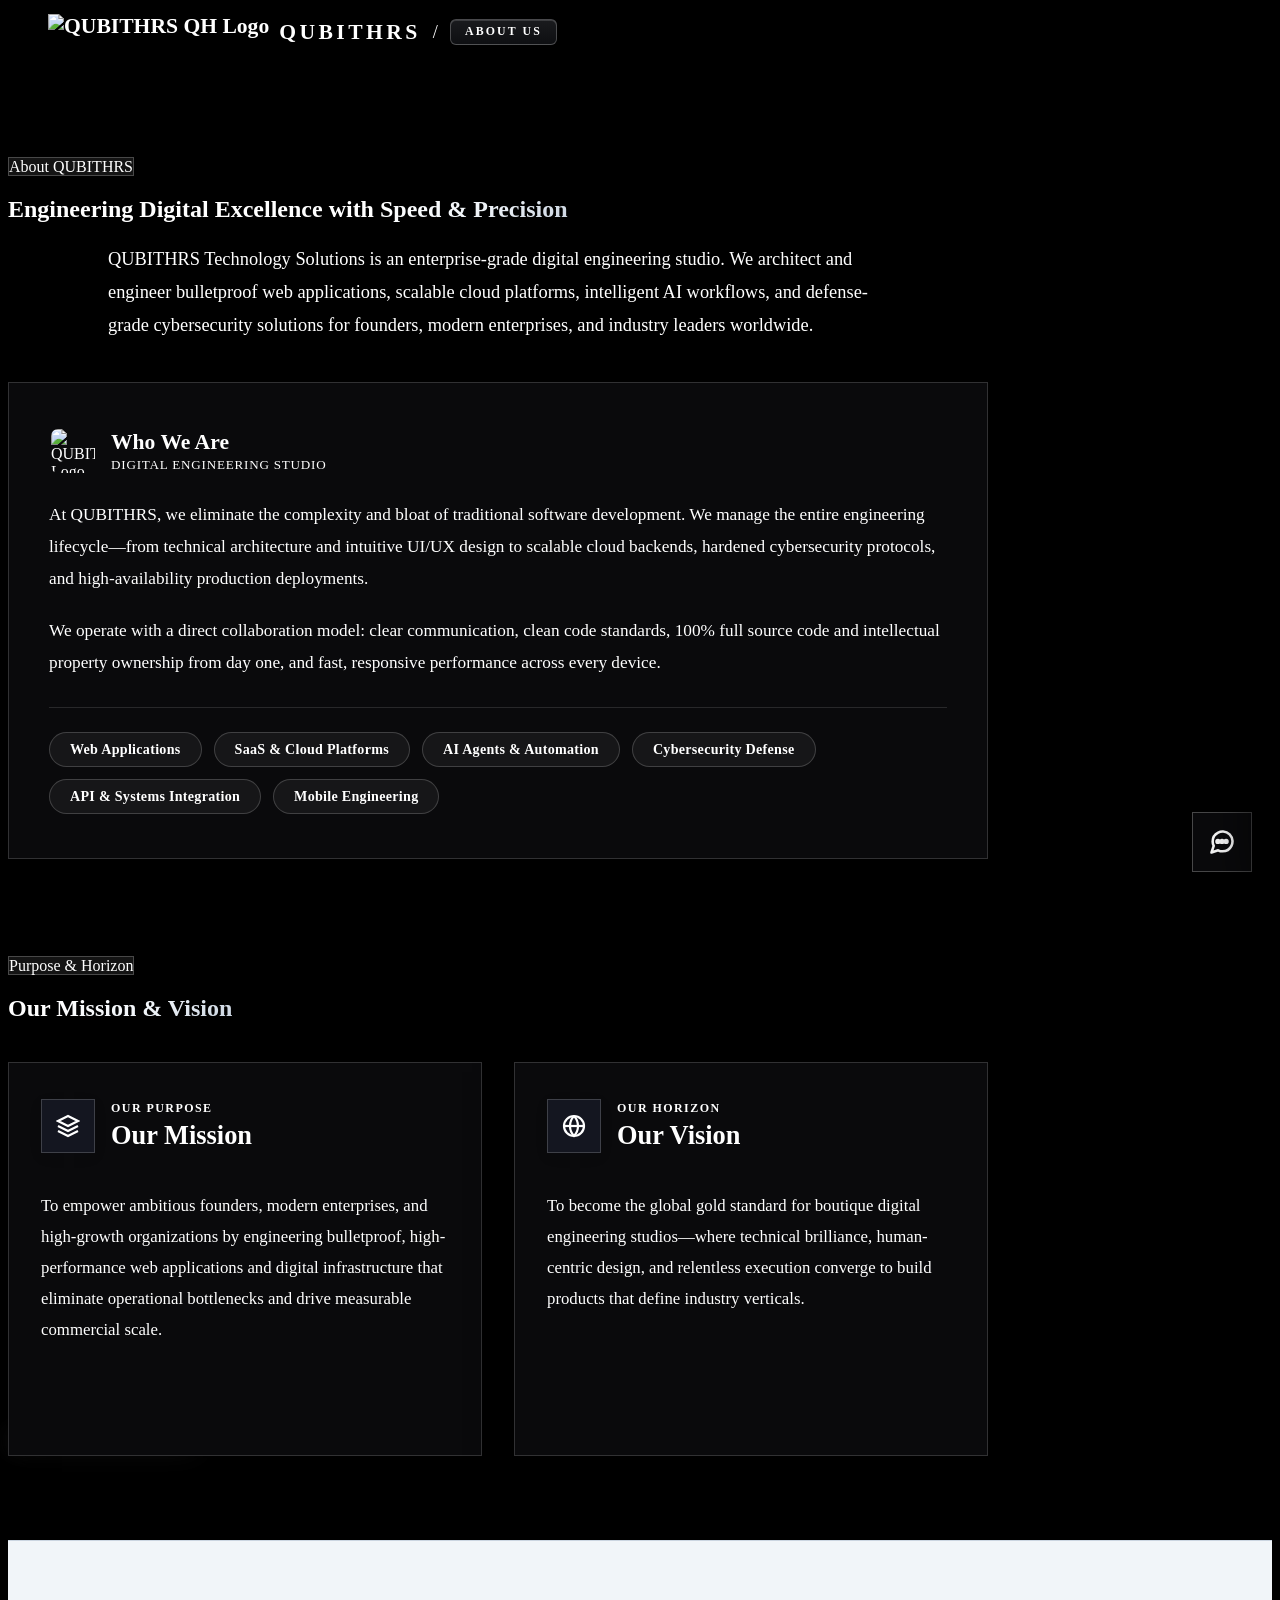
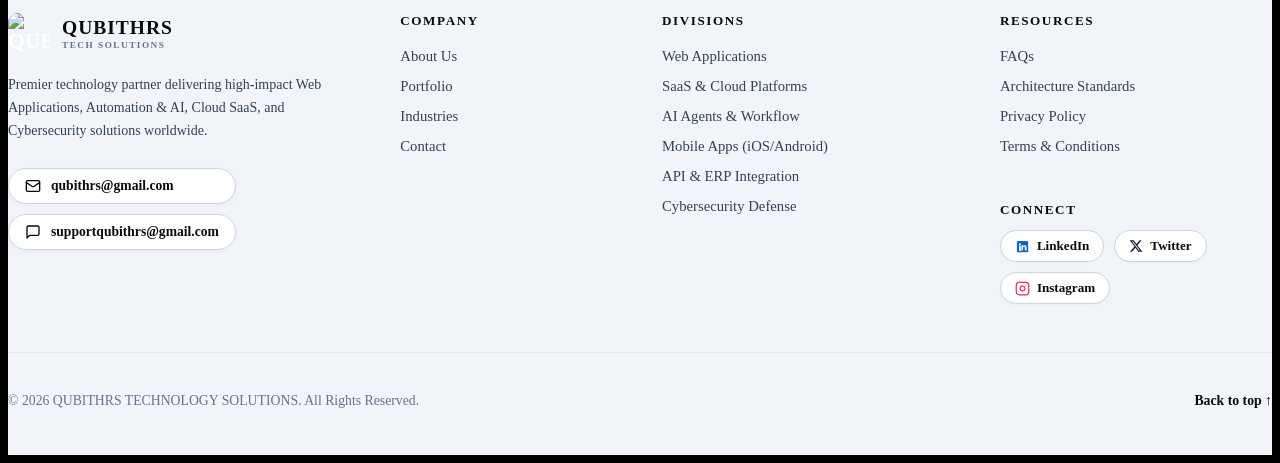
==== about.html @ 495daf97 "chore(assets): permanently delete project-saas.jpg and remove all references across repository" ====
<!DOCTYPE html>
<html lang="en">

<head>
  <meta charset="UTF-8">
  <meta name="viewport" content="width=device-width, initial-scale=1.0, viewport-fit=cover">

  <!-- SEO Meta Tags -->
  <title>About Us | QUBITHRS Technology Solutions</title>
  <meta name="description"
    content="Learn more about QUBITHRS TECHNOLOGY SOLUTIONS. We architect and engineer enterprise web applications, custom software, AI workflows, and defense-grade cybersecurity solutions.">
  <meta name="keywords"
    content="About QUBITHRS, Enterprise Software Engineering, Custom Web Development, AI Integration, Cybersecurity Solutions, Cloud Architecture, Full Stack Engineering Squad">
  <meta name="author" content="QUBITHRS">

  <!-- OpenGraph / Social Sharing -->
  <meta property="og:type" content="website">
  <meta property="og:title" content="About QUBITHRS & Development Team | QUBITHRS">
  <meta property="og:description"
    content="Direct collaboration, zero technical debt, and an uncompromising focus on speed to market.">
  <meta property="og:image" content="assets/images/qh-logo-badge.png">

  <!-- Google Fonts -->
  <link rel="preconnect" href="https://fonts.googleapis.com">
  <link rel="preconnect" href="https://fonts.gstatic.com" crossorigin>
  <link
    href="https://fonts.googleapis.com/css2?family=Outfit:wght@400;500;600;700;800;900&family=Plus+Jakarta+Sans:wght@300;400;500;600;700&display=swap"
    rel="stylesheet">

  <!-- Favicon -->
  <link rel="icon" type="image/svg+xml" href="favicon.svg">
  <link rel="alternate icon" type="image/png" href="favicon.png">

  <!-- Stylesheets -->
  <link rel="stylesheet" href="styles/main.css?v=12">
  <link rel="stylesheet" href="styles/components.css?v=22">
  <link rel="stylesheet" href="styles/responsive.css?v=15">
</head>

<body class="qh-dark-page">
  <!-- Navigation Bar -->
  <nav class="navbar transparent-nav" id="navbar">
    <div class="nav-container qh-nav-container">
      <div class="nav-brand-group">
        <a href="index.html" class="nav-brand qh-nav-brand" aria-label="QUBITHRS Tech Solutions Home">
          <img src="assets/images/qh-logo-transparent.png" alt="QUBITHRS QH Logo" class="qh-brand-img">
          <span class="qh-brand-title">QUBITHRS</span>
        </a>
        <span class="nav-crumb-separator" aria-hidden="true">/</span>
        <div class="nav-active-page-pill" aria-label="Current Page: About Us">
          <span class="active-page-name">About Us</span>
        </div>
      </div>

      <!-- QH Hamburger Menu (Right Side Only, 100% Transparent) -->
      <div class="nav-actions qh-nav-actions">
        <button class="menu-toggle-btn qh-hamburger-btn" id="menu-toggle-btn" aria-label="Toggle Navigation Menu"
          aria-expanded="false">
          <span class="hamburger-line"></span>
          <span class="hamburger-line"></span>
          <span class="hamburger-line"></span>
        </button>
      </div>
    </div>
  </nav>

  <!-- QH Luxury Navigation Drawer -->
  <div class="nav-modal-backdrop" id="nav-modal-backdrop"></div>
  <aside class="nav-modal qh-drawer" id="nav-modal" role="dialog" aria-modal="true" aria-hidden="true">
    <div class="drawer-header">
      <div class="drawer-brand">
        <span class="brand-badge brand-logo-badge" style="background: transparent; border: none; box-shadow: none;">
          <img src="assets/images/qh-logo-transparent.png" alt="QUBITHRS QH Logo" class="brand-logo-img">
        </span>
        <span class="drawer-brand-name">QUBITHRS</span>
      </div>
      <button class="nav-modal-close" id="nav-modal-close" aria-label="Close navigation">&times;</button>
    </div>

    <nav class="nav-modal-body">
      <div class="drawer-section-label">DIRECT PAGES</div>
      <ul class="nav-modal-list">
        <li>
          <a href="index.html" class="nav-modal-link">
            <span class="drawer-num">01</span>
            <span class="drawer-label">HOME & SERVICES (6 DIVISIONS)</span>
            <span class="link-arrow">&rarr;</span>
          </a>
        </li>
        <li>
          <a href="service-detail.html" class="nav-modal-link">
            <span class="drawer-num">02</span>
            <span class="drawer-label">SERVICE ARCHITECTURE DETAILS</span>
            <span class="link-arrow">&rarr;</span>
          </a>
        </li>
        <li>
          <a href="industries.html" class="nav-modal-link">
            <span class="drawer-num">03</span>
            <span class="drawer-label">INDUSTRIES WE SERVE</span>
            <span class="link-arrow">&rarr;</span>
          </a>
        </li>
        <li>
          <a href="portfolio.html" class="nav-modal-link">
            <span class="drawer-num">04</span>
            <span class="drawer-label">PORTFOLIO & CASE STUDIES</span>
            <span class="link-arrow">&rarr;</span>
          </a>
        </li>
        <li>
          <a href="about.html" class="nav-modal-link active">
            <span class="drawer-num">05</span>
            <span class="drawer-label">ABOUT QUBITHRS & MISSION</span>
            <span class="link-arrow">&rarr;</span>
          </a>
        </li>
        <li>
          <a href="contact.html" class="nav-modal-link highlight">
            <span class="drawer-num">06</span>
            <span class="drawer-label">CONTACT & INQUIRIES</span>
            <span class="link-arrow">&rarr;</span>
          </a>
        </li>
      </ul>

      <div class="drawer-footer">
        <div class="drawer-contact-card">
          <div class="drawer-contact-item">
            <span class="contact-lbl">Direct Email</span>
            <a href="mailto:qubithrs@gmail.com" class="contact-val">qubithrs@gmail.com</a>
          </div>
          <div class="drawer-contact-item">
            <span class="contact-lbl">Response Commitment</span>
            <span class="contact-val">Under 24 Hours Guaranteed</span>
          </div>
        </div>
        <a href="contact.html" class="btn btn-primary btn-lg drawer-cta-btn">
          <span>Schedule Discovery Call</span>
          <svg width="18" height="18" viewBox="0 0 24 24" fill="none" stroke="currentColor" stroke-width="2">
            <path d="M5 12h14" />
            <path d="m12 5 7 7-7 7" />
          </svg>
        </a>
      </div>
    </nav>
  </aside>

  <!-- Floating Quick Chat / Inquiry Button -->
  <a href="contact.html" class="floating-chat-btn" id="floating-chat" aria-label="Chat with us / Start Project Inquiry"
    title="Chat with us / Start Project Inquiry">
    <svg viewBox="0 0 24 24" width="28" height="28" fill="none" stroke="#FFFFFF" stroke-width="2.2"
      stroke-linecap="round" stroke-linejoin="round">
      <path
        d="M21 11.5a8.38 8.38 0 0 1-.9 3.8 8.5 8.5 0 0 1-7.6 4.7 8.38 8.38 0 0 1-3.8-.9L3 21l1.9-5.7a8.38 8.38 0 0 1-.9-3.8 8.5 8.5 0 0 1 4.7-7.6 8.38 8.38 0 0 1 3.8-.9h.5a8.48 8.48 0 0 1 8 8v.5z" />
      <circle cx="8.5" cy="11.5" r="1.2" fill="#FFFFFF" />
      <circle cx="12" cy="11.5" r="1.2" fill="#FFFFFF" />
      <circle cx="15.5" cy="11.5" r="1.2" fill="#FFFFFF" />
    </svg>
    <span class="chat-tooltip">Start Project Inquiry</span>
  </a>


  <!-- MAIN ABOUT CONTENT: ULTRA CLEAN & SIMPLE -->
  <main>
    <!-- HERO & ABOUT QUBITHRS -->
    <section class="section" style="padding-top: 150px; padding-bottom: 40px;">
      <div class="container" style="max-width: 980px;">
        <div class="section-header reveal text-center" style="margin-bottom: 40px;">
          <span class="section-badge">About QUBITHRS</span>
          <h1 class="section-title">Engineering Digital Excellence with <span class="gradient-text">Speed &amp;
              Precision</span></h1>
          <p class="section-subtitle"
            style="font-size: 1.15rem; line-height: 1.8; max-width: 780px; margin: 16px auto 0;">
            QUBITHRS Technology Solutions is an enterprise-grade digital engineering studio. We architect and engineer
            bulletproof web applications, scalable cloud platforms, intelligent AI workflows, and defense-grade
            cybersecurity solutions for founders, modern enterprises, and industry leaders worldwide.
          </p>
        </div>

        <!-- Clean Story Card -->
        <div class="about-simple-card reveal">
          <div style="display: flex; align-items: center; gap: 14px; margin-bottom: 24px;">
            <div class="brand-badge"
              style="width: 44px; height: 44px; border-radius: 10px; background: transparent; border: none; box-shadow: none;">
              <img src="assets/images/qh-logo-transparent.png" alt="QUBITHRS Logo" class="brand-logo-img"
                style="width: 100%; height: 100%; object-fit: contain;">
            </div>
            <div>
              <h3
                style="font-size: 1.35rem; font-weight: 700; color: #FFFFFF; font-family: var(--font-heading); margin: 0;">
                Who We Are</h3>
              <span
                style="font-size: 0.82rem; color: rgba(255, 255, 255, 0.6); font-family: var(--font-heading); text-transform: uppercase; letter-spacing: 0.06em;">Digital
                Engineering Studio</span>
            </div>
          </div>

          <p class="about-simple-p">
            At QUBITHRS, we eliminate the complexity and bloat of traditional software development. We manage the entire
            engineering lifecycle—from technical architecture and intuitive UI/UX design to scalable cloud backends,
            hardened cybersecurity protocols, and high-availability production deployments.
          </p>
          <p class="about-simple-p">
            We operate with a direct collaboration model: clear communication, clean code standards, 100% full source
            code and intellectual property ownership from day one, and fast, responsive performance across every device.
          </p>

          <!-- Core Disciplines Pills -->
          <div class="about-capability-pills">
            <span class="about-cap-pill">Web Applications</span>
            <span class="about-cap-pill">SaaS &amp; Cloud Platforms</span>
            <span class="about-cap-pill">AI Agents &amp; Automation</span>
            <span class="about-cap-pill">Cybersecurity Defense</span>
            <span class="about-cap-pill">API &amp; Systems Integration</span>
            <span class="about-cap-pill">Mobile Engineering</span>
          </div>
        </div>
      </div>
    </section>

    <!-- MISSION & VISION SECTION -->
    <section class="section" id="mission-vision" style="padding-top: 10px; padding-bottom: 90px;">
      <div class="container" style="max-width: 980px;">
        <div class="section-header reveal text-center" style="margin-bottom: 40px;">
          <span class="section-badge">Purpose &amp; Horizon</span>
          <h2 class="section-title">Our <span class="gradient-text">Mission &amp; Vision</span></h2>
        </div>

        <div class="mission-vision-simple-grid">
          <!-- Mission Card -->
          <div class="mission-card glass-card reveal">
            <div class="mission-vision-header">
              <div class="mv-icon-badge mv-mission-icon">
                <svg width="24" height="24" viewBox="0 0 24 24" fill="none" stroke="currentColor" stroke-width="2.2">
                  <path d="M12 2L2 7l10 5 10-5-10-5zM2 17l10 5 10-5M2 12l10 5 10-5" />
                </svg>
              </div>
              <div>
                <span class="mv-label">OUR PURPOSE</span>
                <h3 class="mv-title">Our Mission</h3>
              </div>
            </div>
            <p class="mv-statement">
              To empower ambitious founders, modern enterprises, and high-growth organizations by engineering
              bulletproof, high-performance web applications and digital infrastructure that eliminate operational
              bottlenecks and drive measurable commercial scale.
            </p>
          </div>

          <!-- Vision Card -->
          <div class="vision-card glass-card reveal">
            <div class="mission-vision-header">
              <div class="mv-icon-badge mv-vision-icon">
                <svg width="24" height="24" viewBox="0 0 24 24" fill="none" stroke="currentColor" stroke-width="2.2">
                  <circle cx="12" cy="12" r="10" />
                  <path d="M12 2a14.5 14.5 0 0 0 0 20 14.5 14.5 0 0 0 0-20" />
                  <path d="M2 12h20" />
                </svg>
              </div>
              <div>
                <span class="mv-label">OUR HORIZON</span>
                <h3 class="mv-title">Our Vision</h3>
              </div>
            </div>
            <p class="mv-statement">
              To become the global gold standard for boutique digital engineering studios—where technical brilliance,
              human-centric design, and relentless execution converge to build products that define industry verticals.
            </p>
          </div>
        </div>

        <!-- Clean Subtle Action Link -->
        <div class="text-center reveal" style="margin-top: 50px;">
          <a href="contact.html" class="btn btn-primary btn-lg btn-glow">
            <span>Work With QUBITHRS &rarr;</span>
          </a>
        </div>
      </div>
    </section>
  </main>

  <!-- FOOTER -->
  <footer class="footer">
    <div class="container">
      <div class="footer-grid">
        <!-- Col 1: Brand & Overview -->
        <div class="footer-brand-col">
          <a href="index.html" class="nav-brand footer-brand-link" aria-label="QUBITHRS Tech Solutions Home">
            <span class="brand-badge brand-logo-badge" style="background: transparent; border: none; box-shadow: none;">
              <img src="assets/images/qh-logo-black-transparent.png" alt="QUBITHRS QH Logo"
                class="brand-logo-img footer-logo-img">
            </span>
            <div class="brand-text-wrap">
              <span class="brand-title">QUBITHRS</span>
              <span class="brand-subtitle">TECH SOLUTIONS</span>
            </div>
          </a>
          <p class="footer-bio">
            Premier technology partner delivering high-impact Web Applications, Automation & AI, Cloud SaaS, and
            Cybersecurity solutions worldwide.
          </p>
          <div class="footer-emails-wrap">
            <a href="mailto:qubithrs@gmail.com" class="footer-email-pill" title="Official Company Email">
              <svg width="16" height="16" viewBox="0 0 24 24" fill="none" stroke="currentColor" stroke-width="2"
                stroke-linecap="round" stroke-linejoin="round">
                <rect width="20" height="16" x="2" y="4" rx="2" />
                <path d="m22 7-8.97 5.7a1.94 1.94 0 0 1-2.06 0L2 7" />
              </svg>
              <span>qubithrs@gmail.com</span>
            </a>
            <a href="mailto:supportqubithrs@gmail.com" class="footer-email-pill footer-email-support"
              title="Support Email">
              <svg width="16" height="16" viewBox="0 0 24 24" fill="none" stroke="currentColor" stroke-width="2"
                stroke-linecap="round" stroke-linejoin="round">
                <path d="M21 15a2 2 0 0 1-2 2H7l-4 4V5a2 2 0 0 1 2-2h14a2 2 0 0 1 2 2z" />
              </svg>
              <span>supportqubithrs@gmail.com</span>
            </a>
          </div>
        </div>

        <!-- Col 2: Company -->
        <div class="footer-col">
          <h4 class="footer-heading">Company</h4>
          <ul class="footer-links">
            <li><a href="about.html" class="footer-link">About Us</a></li>
            <li><a href="portfolio.html" class="footer-link">Portfolio</a></li>
            <li><a href="industries.html" class="footer-link">Industries</a></li>
            <li><a href="contact.html" class="footer-link">Contact</a></li>
          </ul>
        </div>

        <!-- Col 3: Engineering Divisions -->
        <div class="footer-col">
          <h4 class="footer-heading">Divisions</h4>
          <ul class="footer-links">
            <li><a href="service-detail.html?id=software-web" class="footer-link">Web Applications</a></li>
            <li><a href="service-detail.html?id=saas-cloud" class="footer-link">SaaS & Cloud Platforms</a></li>
            <li><a href="service-detail.html?id=ai-automation" class="footer-link">AI Agents & Workflow</a></li>
            <li><a href="service-detail.html?id=mobile-apps" class="footer-link">Mobile Apps (iOS/Android)</a></li>
            <li><a href="service-detail.html?id=api-integration" class="footer-link">API & ERP Integration</a></li>
            <li><a href="service-detail.html?id=cybersecurity-defense" class="footer-link">Cybersecurity Defense</a>
            </li>
          </ul>
        </div>

        <!-- Col 4: Resources & Connect -->
        <div class="footer-col">
          <h4 class="footer-heading">Resources</h4>
          <ul class="footer-links">
            <li><a href="contact.html" class="footer-link">FAQs</a></li>
            <li><a href="about.html#mission-vision" class="footer-link">Architecture Standards</a></li>
            <li><a href="about.html" class="footer-link">Privacy Policy</a></li>
            <li><a href="about.html" class="footer-link">Terms & Conditions</a></li>
          </ul>

          <div class="footer-connect-group">
            <h4 class="footer-heading footer-connect-title">Connect</h4>
            <div class="footer-connect-pills">
              <a href="https://linkedin.com" target="_blank" rel="noopener noreferrer"
                class="footer-connect-btn linkedin" aria-label="LinkedIn">
                <svg width="15" height="15" viewBox="0 0 24 24" fill="currentColor">
                  <path
                    d="M19 3a2 2 0 0 1 2 2v14a2 2 0 0 1-2 2H5a2 2 0 0 1-2-2V5a2 2 0 0 1 2-2h14m-.5 15.5v-5.3a3.26 3.26 0 0 0-3.26-3.26c-.85 0-1.84.52-2.28 1.3v-1.11h-2.79v8.37h2.79v-4.93c0-.77.62-1.4 1.39-1.4a1.4 1.4 0 0 1 1.4 1.4v4.93h2.75M6.46 10.9v8.37H9.2V10.9H6.46M7.83 6.64a1.59 1.59 0 0 0-1.6 1.59c0 .88.72 1.6 1.6 1.6.88 0 1.6-.72 1.6-1.6 0-.88-.72-1.59-1.6-1.59Z" />
                </svg>
                <span>LinkedIn</span>
              </a>
              <a href="https://x.com" target="_blank" rel="noopener noreferrer" class="footer-connect-btn twitter"
                aria-label="Twitter">
                <svg width="14" height="14" viewBox="0 0 24 24" fill="currentColor">
                  <path
                    d="M18.244 2.25h3.308l-7.227 8.26 8.502 11.24H16.17l-5.214-6.817L4.99 21.75H1.68l7.73-8.835L1.254 2.25H8.08l4.713 6.231zm-1.161 17.52h1.833L7.084 4.126H5.117z" />
                </svg>
                <span>Twitter</span>
              </a>
              <a href="https://instagram.com" target="_blank" rel="noopener noreferrer"
                class="footer-connect-btn instagram" aria-label="Instagram">
                <svg width="15" height="15" viewBox="0 0 24 24" fill="none" stroke="currentColor" stroke-width="2"
                  stroke-linecap="round" stroke-linejoin="round">
                  <rect width="20" height="20" x="2" y="2" rx="5" ry="5" />
                  <path d="M16 11.37A4 4 0 1 1 12.63 8 4 4 0 0 1 16 11.37z" />
                  <line x1="17.5" x2="17.51" y1="6.5" y2="6.5" />
                </svg>
                <span>Instagram</span>
              </a>
            </div>
          </div>
        </div>
      </div>

      <!-- Footer Bottom -->
      <div class="footer-bottom">
        <p class="copyright-text">&copy; 2026 QUBITHRS TECHNOLOGY SOLUTIONS. All Rights Reserved.</p>
        <a href="#navbar" class="footer-back-to-top">Back to top &uarr;</a>
      </div>
    </div>
  </footer>

  <!-- Scripts -->
  <script src="scripts/data.js?v=22"></script>
  <script src="scripts/tilt.js"></script>
  <script src="scripts/modal.js"></script>
  <script src="scripts/contact.js?v=22"></script>
  <script src="scripts/main.js?v=22"></script>
</body>

</html>
---- styles/components.css ----
/* ==========================================================================
   QUBITHRS TECHNOLOGY SOLUTIONS PLATFORM - COMPONENT STYLES
   ========================================================================== */

/* 1. NAVBAR - 100% TRANSPARENT */
.navbar {
  position: fixed;
  top: 0;
  left: 0;
  width: 100%;
  height: 64px;
  background: transparent !important;
  backdrop-filter: none !important;
  -webkit-backdrop-filter: none !important;
  border: none !important;
  border-bottom: none !important;
  box-shadow: none !important;
  z-index: 1000;
  transition: opacity 0.38s cubic-bezier(0.16, 1, 0.3, 1), 
              transform 0.38s cubic-bezier(0.16, 1, 0.3, 1);
}

.navbar.scrolled {
  background: transparent !important;
  border-bottom: none !important;
  box-shadow: none !important;
}

.nav-container {
  display: flex;
  align-items: center;
  justify-content: space-between;
  height: 100%;
}

.nav-brand {
  display: flex;
  align-items: center;
  gap: 12px;
  font-family: var(--font-heading);
  font-size: 1.35rem;
  font-weight: 800;
  color: var(--text-primary);
  text-decoration: none;
}

.brand-badge {
  display: inline-flex;
  align-items: center;
  justify-content: center;
  width: 42px;
  height: 42px;
  border-radius: 9px;
  background: #000000;
  border: 1px solid rgba(15, 23, 42, 0.18);
  box-shadow: 0 4px 16px rgba(0, 0, 0, 0.2);
  overflow: hidden;
  padding: 2px;
  transition: all var(--transition-smooth);
  flex-shrink: 0;
}

.brand-badge img,
.brand-logo-img {
  width: 100%;
  height: 100%;
  object-fit: contain;
  display: block;
  border-radius: 7px;
  transition: transform var(--transition-fast);
}

.nav-brand:hover .brand-badge {
  border-color: var(--accent-secondary);
  box-shadow: 0 0 20px rgba(15, 23, 42, 0.20);
  transform: translateY(-1px) scale(1.05);
}

/* Desktop Navigation Menu */
.nav-menu {
  display: flex;
  align-items: center;
  gap: 4px;
  list-style: none;
  margin: 0;
  padding: 0;
}

.nav-item {
  position: relative;
  list-style: none;
}

.nav-link {
  display: inline-flex;
  align-items: center;
  gap: 6px;
  padding: 8px 14px;
  border-radius: var(--radius-full);
  font-family: var(--font-sans);
  font-size: 0.92rem;
  font-weight: 500;
  color: var(--text-secondary);
  text-decoration: none;
  transition: all var(--transition-fast);
  background: transparent;
  border: none;
  cursor: pointer;
}

.nav-link:hover {
  color: var(--text-primary);
  background: rgba(255, 255, 255, 0.06);
}

.nav-link.active {
  color: var(--accent-primary);
  background: rgba(15, 23, 42, 0.06);
  font-weight: 600;
}

/* Badge pill inside nav link */
.nav-badge-pill {
  display: inline-flex;
  align-items: center;
  padding: 1px 6px;
  border-radius: var(--radius-full);
  font-size: 0.68rem;
  font-weight: 700;
  text-transform: uppercase;
  letter-spacing: 0.04em;
  background: rgba(15, 23, 42, 0.08);
  color: var(--accent-primary);
  border: 1px solid rgba(15, 23, 42, 0.14);
}

/* Dropdown Toggle & Chevron */
.nav-dropdown-toggle {
  display: inline-flex;
  align-items: center;
  gap: 6px;
}

.dropdown-chevron {
  transition: transform var(--transition-fast);
}

.nav-dropdown:hover .dropdown-chevron,
.nav-dropdown.open .dropdown-chevron {
  transform: rotate(180deg);
}

/* ==========================================================================
   COMPACT FLOATING GLASS DROPDOWN MENU
   ========================================================================== */
.nav-dropdown {
  position: relative;
}

.nav-dropdown-toggle {
  display: inline-flex;
  align-items: center;
  gap: 6px;
  cursor: pointer;
}

.dropdown-chevron {
  transition: transform 0.24s cubic-bezier(0.16, 1, 0.3, 1);
}

.nav-dropdown:hover .dropdown-chevron,
.nav-dropdown.open .dropdown-chevron,
.nav-dropdown:focus-within .dropdown-chevron {
  transform: rotate(180deg);
}

/* Compact Floating Glass Card */
.dropdown-menu {
  position: absolute;
  top: calc(100% + 12px);
  left: 50%;
  transform: translateX(-50%) translateY(-10px) scale(0.97);
  width: 312px;
  max-width: calc(100vw - 32px);
  padding: 8px;
  border-radius: 18px;
  background: rgba(10, 14, 26, 0.78);
  backdrop-filter: blur(28px) saturate(190%);
  -webkit-backdrop-filter: blur(28px) saturate(190%);
  border: 1px solid rgba(255, 255, 255, 0.12);
  box-shadow: 0 20px 48px rgba(0, 0, 0, 0.75), inset 0 1px 0 rgba(255, 255, 255, 0.15);
  opacity: 0;
  visibility: hidden;
  pointer-events: none;
  filter: blur(4px);
  transform-origin: top center;
  transition: opacity 0.24s cubic-bezier(0.16, 1, 0.3, 1),
              transform 0.26s cubic-bezier(0.16, 1, 0.3, 1),
              visibility 0.24s ease,
              filter 0.24s ease;
  z-index: 1200;
  display: flex;
  flex-direction: column;
  gap: 4px;
}

/* Invisible Bridge to prevent hover loss between button and card */
.dropdown-menu::before {
  content: '';
  position: absolute;
  top: -14px;
  left: 0;
  right: 0;
  height: 16px;
  background: transparent;
}

/* Trigger Open (Smooth Fade-Down Animation) */
.nav-dropdown:hover .dropdown-menu,
.nav-dropdown:focus-within .dropdown-menu,
.nav-dropdown.open .dropdown-menu {
  opacity: 1;
  visibility: visible;
  pointer-events: auto;
  transform: translateX(-50%) translateY(0) scale(1);
  filter: blur(0);
}

/* Dropdown Items */
.dropdown-item {
  display: flex;
  align-items: center;
  gap: 12px;
  padding: 9px 12px;
  border-radius: 12px;
  text-decoration: none;
  color: var(--text-primary);
  background: transparent;
  border: 1px solid transparent;
  transition: background 0.2s ease, border-color 0.2s ease, transform 0.2s ease;
  position: relative;
}

.dropdown-item:hover {
  background: rgba(255, 255, 255, 0.05);
  border-color: rgba(255, 255, 255, 0.09);
  transform: translateX(3px);
}

/* Dropdown Icon Badges */
.dropdown-icon {
  width: 34px;
  height: 34px;
  border-radius: 10px;
  display: flex;
  align-items: center;
  justify-content: center;
  flex-shrink: 0;
  border: 1px solid rgba(255, 255, 255, 0.1);
  transition: transform 0.2s ease, box-shadow 0.2s ease;
}

.dropdown-item:hover .dropdown-icon {
  transform: scale(1.08);
}

/* Icon Badge Color Schemes */
.dropdown-icon.icon-tech {
  background: linear-gradient(135deg, rgba(0, 216, 255, 0.18), rgba(59, 130, 246, 0.2));
  color: #00D8FF;
  border-color: rgba(0, 216, 255, 0.35);
  box-shadow: 0 2px 10px rgba(0, 216, 255, 0.15);
}

.dropdown-icon.icon-workflow {
  background: linear-gradient(135deg, rgba(16, 185, 129, 0.18), rgba(5, 150, 105, 0.2));
  color: #10B981;
  border-color: rgba(16, 185, 129, 0.35);
  box-shadow: 0 2px 10px rgba(16, 185, 129, 0.15);
}

.dropdown-icon.icon-why {
  background: rgba(15, 23, 42, 0.05);
  color: #0A0A0C;
  border-color: rgba(15, 23, 42, 0.14);
  box-shadow: 0 2px 8px rgba(15, 23, 42, 0.05);
}

.dropdown-icon.icon-reviews {
  background: rgba(15, 23, 42, 0.05);
  color: #0A0A0C;
  border-color: rgba(15, 23, 42, 0.14);
  box-shadow: 0 2px 8px rgba(15, 23, 42, 0.05);
}

.dropdown-icon.icon-faq {
  background: rgba(15, 23, 42, 0.05);
  color: #0A0A0C;
  border-color: rgba(15, 23, 42, 0.14);
  box-shadow: 0 2px 8px rgba(15, 23, 42, 0.05);
}

/* Typography */
.dropdown-info {
  display: flex;
  flex-direction: column;
  gap: 2px;
  flex: 1;
}

.dropdown-title {
  font-family: var(--font-heading);
  font-size: 0.88rem;
  font-weight: 700;
  color: #F8FAFC;
  letter-spacing: -0.01em;
  transition: color 0.18s ease;
}

.dropdown-item:hover .dropdown-title {
  color: #FFFFFF;
}

.dropdown-desc {
  font-size: 0.74rem;
  color: #94A3B8;
  line-height: 1.3;
}

/* Arrow indicator on hover */
.dropdown-arrow {
  color: #94A3B8;
  opacity: 0;
  transform: translateX(-4px);
  transition: opacity 0.2s ease, transform 0.2s ease, color 0.2s ease;
  flex-shrink: 0;
}

.dropdown-item:hover .dropdown-arrow {
  opacity: 1;
  transform: translateX(0);
  color: var(--accent-primary, #38BDF8);
}

.nav-actions {
  display: flex;
  align-items: center;
  gap: 12px;
}



/* Classic 3-Line Hamburger Menu Button (Hidden on Desktop >= 1024px) */
.menu-toggle-btn {
  display: none;
  flex-direction: column;
  justify-content: center;
  align-items: center;
  gap: 5px;
  width: 38px;
  height: 38px;
  border-radius: var(--radius-sm);
  background: var(--bg-tertiary);
  border: 1px solid var(--border-medium);
  cursor: pointer;
  transition: all var(--transition-fast);
  padding: 0;
}

@media (max-width: 1024px) {
  .nav-menu {
    display: none;
  }
  .menu-toggle-btn {
    display: flex;
  }
}

.menu-toggle-btn:hover {
  background: var(--border-medium);
  border-color: var(--accent-primary);
}

.hamburger-line {
  display: block;
  width: 20px;
  height: 2px;
  background: var(--text-primary);
  border-radius: 2px;
  transition: all var(--transition-fast);
}

.menu-toggle-btn.open .hamburger-line:nth-child(1) {
  transform: translateY(7px) rotate(45deg);
}

.menu-toggle-btn.open .hamburger-line:nth-child(2) {
  opacity: 0;
  transform: scaleX(0);
}

.menu-toggle-btn.open .hamburger-line:nth-child(3) {
  transform: translateY(-7px) rotate(-45deg);
}

/* ==========================================================================
   QH LUXURY RIGHT-SIDE SLIDE DRAWER & NAVIGATION
   ========================================================================== */
.nav-menu {
  display: none !important;
}

.menu-toggle-btn {
  display: flex !important;
  align-items: center;
  justify-content: center;
  width: 44px;
  height: 44px;
  border-radius: var(--radius-sm);
  background: rgba(15, 23, 42, 0.05);
  border: 1px solid rgba(15, 23, 42, 0.14);
  cursor: pointer;
  transition: all var(--transition-fast);
  z-index: 10;
}

.menu-toggle-btn:hover {
  background: rgba(15, 23, 42, 0.1);
  border-color: rgba(15, 23, 42, 0.25);
  transform: translateY(-1px);
}

.nav-modal-backdrop {
  position: fixed;
  inset: 0;
  background: rgba(10, 10, 12, 0.72);
  backdrop-filter: blur(12px);
  -webkit-backdrop-filter: blur(12px);
  z-index: 2000;
  opacity: 0;
  visibility: hidden;
  transition: opacity 0.35s ease, visibility 0.35s ease;
}

.nav-modal-backdrop.active {
  opacity: 1;
  visibility: visible;
}

.nav-modal {
  position: fixed;
  top: 0;
  right: 0;
  bottom: 0;
  left: auto;
  width: min(440px, 100vw);
  height: 100vh;
  max-height: 100vh;
  background: #0A0A0C;
  border-left: 1px solid rgba(255, 255, 255, 0.12);
  border-radius: 0;
  box-shadow: -20px 0 60px rgba(0, 0, 0, 0.85);
  z-index: 2100;
  transform: translateX(100%);
  transition: transform 0.38s cubic-bezier(0.16, 1, 0.3, 1);
  display: flex;
  flex-direction: column;
  overflow: hidden;
  visibility: visible;
  opacity: 1;
}

.nav-modal.open {
  transform: translateX(0);
}

.drawer-header {
  display: flex;
  align-items: center;
  justify-content: space-between;
  padding: 22px 24px;
  border-bottom: 1px solid rgba(255, 255, 255, 0.08);
}

.drawer-brand {
  display: flex;
  align-items: center;
  gap: 12px;
}

.drawer-brand-name {
  font-family: var(--font-heading);
  font-size: 0.95rem;
  font-weight: 800;
  letter-spacing: 0.08em;
  color: #FFFFFF;
}

.nav-modal-close {
  position: static;
  width: 40px;
  height: 40px;
  border-radius: var(--radius-sm);
  background: rgba(255, 255, 255, 0.06);
  border: 1px solid rgba(255, 255, 255, 0.14);
  color: #FFFFFF;
  font-size: 1.35rem;
  display: flex;
  align-items: center;
  justify-content: center;
  cursor: pointer;
  transition: all var(--transition-fast);
}

.nav-modal-close:hover {
  background: rgba(255, 255, 255, 0.15);
  color: #FFFFFF;
  border-color: rgba(255, 255, 255, 0.3);
  transform: rotate(90deg);
}

.nav-modal-body {
  flex: 1;
  overflow-y: auto;
  -webkit-overflow-scrolling: touch;
  padding: 24px 20px;
  display: flex;
  flex-direction: column;
  gap: 20px;
}

.drawer-section-label {
  font-family: var(--font-mono);
  font-size: 0.72rem;
  font-weight: 700;
  letter-spacing: 0.14em;
  text-transform: uppercase;
  color: #94A3B8;
  margin-bottom: 4px;
}

.nav-modal-list {
  list-style: none;
  display: flex;
  flex-direction: column;
  gap: 6px;
}

.nav-modal-link {
  display: flex;
  align-items: center;
  gap: 14px;
  padding: 13px 16px;
  min-height: 48px;
  border-radius: var(--radius-sm);
  color: #E2E8F0;
  font-family: var(--font-heading);
  font-size: 0.92rem;
  font-weight: 700;
  letter-spacing: 0.04em;
  text-transform: uppercase;
  transition: all var(--transition-fast);
  text-decoration: none;
  background: transparent;
  border: 1px solid transparent;
}

.drawer-num {
  font-family: var(--font-mono);
  font-size: 0.76rem;
  color: #64748B;
  font-weight: 700;
}

.drawer-label {
  flex: 1;
}

.nav-modal-link .link-arrow {
  font-size: 1.1rem;
  color: #64748B;
  transition: transform var(--transition-fast), color var(--transition-fast);
}

.nav-modal-link:hover {
  color: #FFFFFF;
  background: rgba(255, 255, 255, 0.08);
  border-color: rgba(255, 255, 255, 0.15);
  transform: translateX(4px);
}

.nav-modal-link:hover .link-arrow {
  color: #FFFFFF;
  transform: translateX(4px);
}

.nav-modal-link:hover .drawer-num {
  color: #FFFFFF;
}

.nav-modal-link.active {
  background: rgba(255, 255, 255, 0.12);
  border-color: rgba(255, 255, 255, 0.25);
  color: #FFFFFF;
}

.nav-modal-link.highlight {
  background: rgba(255, 255, 255, 0.08);
  border-color: rgba(255, 255, 255, 0.2);
  color: #FFFFFF;
}

.drawer-footer {
  margin-top: auto;
  padding-top: 20px;
  border-top: 1px solid rgba(255, 255, 255, 0.08);
  display: flex;
  flex-direction: column;
  gap: 14px;
}

.drawer-contact-card {
  background: rgba(255, 255, 255, 0.04);
  border: 1px solid rgba(255, 255, 255, 0.08);
  border-radius: var(--radius-sm);
  padding: 14px;
  display: flex;
  flex-direction: column;
  gap: 8px;
}

.drawer-contact-item {
  display: flex;
  flex-direction: column;
  gap: 2px;
}

.contact-lbl {
  font-family: var(--font-mono);
  font-size: 0.68rem;
  color: #94A3B8;
  text-transform: uppercase;
  letter-spacing: 0.08em;
}

.contact-val {
  font-size: 0.86rem;
  font-weight: 600;
  color: #FFFFFF;
  text-decoration: none;
}

.contact-val:hover {
  text-decoration: underline;
}

.drawer-cta-btn {
  width: 100%;
  justify-content: center;
  background: #FFFFFF !important;
  color: #0A0A0C !important;
  font-weight: 700;
}

.drawer-cta-btn:hover {
  background: #F1F5F9 !important;
}




/* --------------------------------------------------------------------------
   FLOATING QUICK CHAT / INQUIRY WIDGET
-------------------------------------------------------------------------- */
.floating-chat-btn {
  position: fixed;
  bottom: 28px;
  right: 28px;
  width: 58px;
  height: 58px;
  border-radius: var(--radius-full);
  background: #000000;
  color: #FFFFFF;
  display: flex;
  align-items: center;
  justify-content: center;
  box-shadow: 0 8px 24px rgba(0, 0, 0, 0.35), 0 2px 6px rgba(15, 23, 42, 0.12), inset 0 1px 1px rgba(255, 255, 255, 0.4);
  z-index: 999;
  cursor: pointer;
  text-decoration: none;
  transition: transform var(--transition-smooth), box-shadow var(--transition-smooth);
  will-change: transform;
}

.floating-chat-btn:hover {
  transform: translateY(-4px) scale(1.05);
  box-shadow: 0 12px 32px rgba(0, 0, 0, 0.5), 0 4px 10px rgba(15, 23, 42, 0.16), inset 0 1px 1px rgba(255, 255, 255, 0.6);
  color: #FFFFFF;
}

.floating-chat-btn:active {
  transform: translateY(0) scale(0.96);
}

.floating-chat-btn svg {
  display: block;
  transition: transform var(--transition-fast);
}

.floating-chat-btn:hover svg {
  transform: scale(1.08);
}

/* Glowing Pulse Wave */
.chat-pulse {
  position: absolute;
  top: 0;
  left: 0;
  width: 100%;
  height: 100%;
  border-radius: var(--radius-full);
  background: rgba(15, 23, 42, 0.25);
  pointer-events: none;
  animation: pulse-chat 2.4s cubic-bezier(0.24, 0, 0.38, 1) infinite;
  z-index: -1;
}

@keyframes pulse-chat {
  0% {
    transform: scale(0.95);
    opacity: 0.85;
  }
  50% {
    transform: scale(1.35);
    opacity: 0;
  }
  100% {
    transform: scale(1.35);
    opacity: 0;
  }
}

/* Tooltip on Desktop Hover */
.chat-tooltip {
  position: absolute;
  right: calc(100% + 14px);
  top: 50%;
  transform: translateY(-50%) translateX(6px);
  background: #0F172A;
  color: #FFFFFF;
  font-size: 0.82rem;
  font-weight: 600;
  letter-spacing: 0.01em;
  padding: 8px 14px;
  border-radius: var(--radius-md);
  white-space: nowrap;
  pointer-events: none;
  opacity: 0;
  visibility: hidden;
  transition: opacity var(--transition-fast), transform var(--transition-fast), visibility var(--transition-fast);
  box-shadow: var(--shadow-md);
  border: 1px solid rgba(255, 255, 255, 0.1);
}

.chat-tooltip::after {
  content: '';
  position: absolute;
  top: 50%;
  left: 100%;
  transform: translateY(-50%);
  border-width: 5px;
  border-style: solid;
  border-color: transparent transparent transparent #0F172A;
}

.floating-chat-btn:hover .chat-tooltip {
  opacity: 1;
  visibility: visible;
  transform: translateY(-50%) translateX(0);
}


/* 2. HERO SECTION */
.hero-section {
  padding-top: calc(var(--header-height) + 60px);
  padding-bottom: 80px;
  position: relative;
}

.hero-grid {
  display: grid;
  grid-template-columns: 1.2fr 0.8fr;
  gap: 60px;
  align-items: center;
}

.hero-tag {
  display: inline-flex;
  align-items: center;
  gap: 10px;
  padding: 8px 18px;
  border-radius: var(--radius-full);
  background: rgba(15, 23, 42, 0.06);
  border: 1px solid rgba(15, 23, 42, 0.14);
  font-family: var(--font-heading);
  font-size: 0.9rem;
  font-weight: 600;
  color: var(--text-primary);
  margin-bottom: 24px;
}

.hero-title {
  font-size: clamp(2.8rem, 5vw, 4.2rem);
  line-height: 1.1;
  margin-bottom: 22px;
  letter-spacing: -0.03em;
}

.hero-subtitle {
  font-size: 1.2rem;
  line-height: 1.7;
  color: var(--text-secondary);
  margin-bottom: 36px;
  max-width: 580px;
}

.hero-cta-group {
  display: flex;
  align-items: center;
  gap: 18px;
  flex-wrap: wrap;
  margin-bottom: 40px;
}

.hero-social-proof {
  display: flex;
  align-items: center;
  gap: 20px;
  padding-top: 24px;
  border-top: 1px solid var(--border-subtle);
}

.social-avatars {
  display: flex;
  align-items: center;
}

.social-avatars span {
  width: 38px;
  height: 38px;
  border-radius: 50%;
  border: 2px solid var(--bg-primary);
  margin-left: -10px;
  display: flex;
  align-items: center;
  justify-content: center;
  font-size: 0.75rem;
  font-weight: 700;
  color: #FFF;
  background: var(--gradient-primary);
}

.social-avatars span:first-child {
  margin-left: 0;
  background: #3B82F6;
}

.social-avatars span:nth-child(2) {
  background: #8B5CF6;
}

.social-avatars span:nth-child(3) {
  background: #EC4899;
}

.social-avatars span:nth-child(4) {
  background: #10B981;
}

.social-proof-text {
  font-size: 0.9rem;
  color: var(--text-secondary);
}

.social-proof-text strong {
  color: var(--text-primary);
}

/* Hero Visual / Team Tech & Code Showcase Window */
.hero-visual-wrapper {
  position: relative;
  display: flex;
  justify-content: center;
  width: 100%;
}

.hero-tech-window {
  width: 100%;
  max-width: 520px;
  border-radius: var(--radius-lg);
  background: var(--bg-card);
  border: 1px solid var(--border-medium);
  box-shadow: var(--shadow-lg), 0 0 28px rgba(1, 4, 9, 0.4);
  overflow: hidden;
  transition: all var(--transition-smooth);
}

.hero-tech-window:hover {
  border-color: var(--accent-primary);
  box-shadow: var(--shadow-lg), 0 0 32px rgba(47, 129, 247, 0.2);
  transform: translateY(-4px);
}

.tech-window-header {
  display: flex;
  align-items: center;
  justify-content: space-between;
  padding: 12px 18px;
  background: var(--bg-secondary);
  border-bottom: 1px solid var(--border-subtle);
}

.window-dots {
  display: flex;
  align-items: center;
  gap: 7px;
}

.window-dots .dot {
  width: 11px;
  height: 11px;
  border-radius: 50%;
}

.dot-red {
  background: #FF5F56;
}

.dot-yellow {
  background: #FFBD2E;
}

.dot-green {
  background: #27C93F;
}

.window-tab {
  display: flex;
  align-items: center;
  gap: 8px;
  font-family: var(--font-mono);
  font-size: 0.82rem;
  color: var(--text-secondary);
  background: var(--bg-tertiary);
  padding: 4px 12px;
  border-radius: var(--radius-sm);
  border: 1px solid var(--border-medium);
}

.window-badge {
  font-size: 0.75rem;
  padding: 2px 10px;
  border-radius: 9999px;
  background: rgba(46, 160, 67, 0.15);
  color: var(--accent-success);
  border: 1px solid rgba(63, 185, 80, 0.4);
  font-weight: 600;
}

.tech-window-body {
  padding: 22px 24px;
  font-family: var(--font-mono);
  font-size: 0.88rem;
  line-height: 1.7;
  color: #F0F6FC;
  background: var(--bg-primary);
  overflow-x: auto;
}

.code-block {
  margin: 0;
  white-space: pre;
}

/* User Custom Palette Dark Syntax Highlighting */
.code-comment {
  color: #a28089;
  font-style: italic;
}

.code-keyword {
  color: #FF6B4A;
  font-weight: 600;
}

.code-var {
  color: var(--accent-primary, #38BDF8);
}

.code-prop {
  color: #FDA4AF;
}

.code-string {
  color: #FBBF24;
}

.code-func {
  color: #FF576C;
  font-weight: 600;
}

/* User Custom Palette Light Syntax Highlighting */
.tech-window-footer {
  display: flex;
  align-items: center;
  gap: 10px;
  padding: 12px 18px;
  border-top: 1px solid var(--border-subtle);
  background: var(--bg-secondary);
  flex-wrap: wrap;
}

.tech-feature-pill {
  display: inline-flex;
  align-items: center;
  gap: 6px;
  padding: 5px 12px;
  border-radius: var(--radius-full);
  background: var(--bg-tertiary);
  border: 1px solid var(--border-subtle);
  font-size: 0.78rem;
  font-weight: 600;
  color: var(--text-secondary);
}

.pill-dot {
  width: 7px;
  height: 7px;
  border-radius: 50%;
}

.pill-dot.green {
  background: #3FB950;
}

.pill-dot.blue {
  background: #58A6FF;
}

.pill-dot.purple {
  background: #BC8CFF;
}

/* 3. METRICS / STATS BAR */
.metrics-section {
  padding: 40px 0;
  border-top: 1px solid var(--border-subtle);
  border-bottom: 1px solid var(--border-subtle);
  background: var(--bg-secondary);
}

.metrics-grid {
  display: grid;
  grid-template-columns: repeat(4, 1fr);
  gap: 24px;
}

.metric-card {
  text-align: center;
  padding: 20px;
}

.metric-number {
  font-size: clamp(2.4rem, 3.5vw, 3.2rem);
  font-weight: 800;
  background: var(--gradient-primary);
  -webkit-background-clip: text;
  background-clip: text;
  -webkit-text-fill-color: transparent;
  color: transparent;
  line-height: 1.1;
  margin-bottom: 8px;
}

.metric-label {
  font-size: 0.95rem;
  font-weight: 500;
  color: var(--text-secondary);
}

/* 4. SERVICES BENTO GRID */
.services-grid {
  display: grid;
  grid-template-columns: repeat(3, 1fr);
  gap: 24px;
}

.service-card {
  padding: 36px 30px;
  display: flex;
  flex-direction: column;
  justify-content: space-between;
  border: 1px solid var(--border-subtle);
  transition: all var(--transition-smooth);
}

.service-card:hover {
  border-color: var(--accent-primary);
  transform: translateY(-6px);
  box-shadow: 0 16px 36px rgba(15, 23, 42, 0.08);
}

.service-top {
  display: flex;
  align-items: center;
  justify-content: space-between;
  margin-bottom: 24px;
}

.service-icon-wrap {
  width: 54px;
  height: 54px;
  border-radius: var(--radius-md);
  background: rgba(15, 23, 42, 0.06);
  border: 1px solid rgba(15, 23, 42, 0.12);
  display: flex;
  align-items: center;
  justify-content: center;
  color: var(--accent-primary);
  transition: all var(--transition-fast);
}

.service-card:hover .service-icon-wrap {
  background: var(--gradient-primary);
  color: #FFF;
  transform: scale(1.08);
}

.service-badge {
  font-size: 0.75rem;
  padding: 4px 10px;
  border-radius: var(--radius-full);
  background: rgba(15, 23, 42, 0.05); color: var(--accent-primary); border: 1px solid rgba(15, 23, 42, 0.12);
  font-weight: 600;
}

.service-title {
  font-size: 1.35rem;
  margin-bottom: 14px;
}

.service-desc {
  font-size: 0.95rem;
  color: var(--text-secondary);
  line-height: 1.65;
  margin-bottom: 24px;
}

.service-tags {
  display: flex;
  flex-wrap: wrap;
  gap: 8px;
  margin-top: auto;
}

.service-tag {
  font-size: 0.8rem;
  padding: 4px 10px;
  border-radius: var(--radius-sm);
  background: rgba(255, 255, 255, 0.05);
  border: 1px solid var(--border-subtle);
  color: var(--text-secondary);
}

/* SERVICE SLIDE VIEW (Full Screen Detail Sheet matching website theme) */
.service-slide-wrapper {
  margin-top: 10px;
  animation: fadeIn 0.3s ease-in-out;
}

.slide-top-nav {
  display: flex;
  align-items: center;
  justify-content: space-between;
  margin-bottom: 24px;
  flex-wrap: wrap;
  gap: 16px;
}

.btn-back-to-services {
  display: inline-flex;
  align-items: center;
  justify-content: center;
  gap: 10px;
  color: var(--accent-primary);
  font-family: var(--font-heading);
  font-size: 0.88rem;
  font-weight: 700;
  letter-spacing: 0.05em;
  text-transform: uppercase;
  background: transparent;
  border: none;
  cursor: pointer;
  padding: 10px 26px;
  border-radius: var(--radius-full);
  white-space: nowrap;
  text-decoration: none;
  transition: all var(--transition-fast);
}

.btn-back-to-services:hover {
  color: var(--accent-primary-hover);
  transform: translateX(-4px);
  
}

.slide-pager-nav {
  display: flex;
  align-items: center;
  gap: 12px;
}

.slide-pager-counter {
  font-size: 0.85rem;
  color: var(--text-muted);
  font-family: var(--font-mono);
  font-weight: 600;
}

.slide-pager-btn {
  padding: 6px 14px;
  font-size: 0.85rem;
  font-family: var(--font-heading);
  font-weight: 600;
  border-radius: var(--radius-full);
  background: rgba(255, 255, 255, 0.05);
  border: 1px solid var(--border-subtle);
  color: var(--text-primary);
  cursor: pointer;
  transition: all var(--transition-fast);
}

.slide-pager-btn:hover {
  background: var(--accent-primary);
  border-color: var(--accent-primary);
  color: #FFFFFF;
  box-shadow: 0 0 14px rgba(15, 23, 42, 0.14);
}

/* Slide Sheet Card (Styled with Cyber / Glassmorphic Theme) */
.service-slide-card {
  border-radius: var(--radius-lg);
  overflow: hidden;
  box-shadow: 0 20px 60px rgba(15, 23, 42, 0.12);
  border: 1px solid var(--border-medium);
  background: var(--bg-card);
}

/* Dark Hero Banner */
.slide-header-banner {
  background: linear-gradient(180deg, var(--bg-primary) 0%, var(--bg-secondary) 100%);
  padding: 56px 40px 48px 40px;
  text-align: center;
  border-bottom: 1px solid var(--border-subtle);
  position: relative;
}

.slide-header-banner::before {
  content: '';
  position: absolute;
  top: 0;
  left: 50%;
  transform: translateX(-50%);
  width: 60%;
  height: 100%;
  background: radial-gradient(ellipse at top, rgba(15, 23, 42, 0.03) 0%, transparent 70%);
  pointer-events: none;
}

.slide-header-badge {
  display: inline-block;
  padding: 4px 14px;
  border-radius: var(--radius-full);
  background: rgba(15, 23, 42, 0.06);
  color: var(--accent-primary);
  border: 1px solid rgba(15, 23, 42, 0.14);
  font-size: 0.8rem;
  font-weight: 700;
  letter-spacing: 0.04em;
  text-transform: uppercase;
  margin-bottom: 16px;
}

.slide-header-title {
  font-size: clamp(2rem, 3.6vw, 2.75rem);
  font-weight: 800;
  color: var(--text-primary);
  letter-spacing: -0.02em;
  line-height: 1.25;
  margin-bottom: 16px;
  font-family: var(--font-heading);
}

.slide-header-subtitle {
  font-size: clamp(1rem, 1.8vw, 1.15rem);
  color: var(--text-secondary);
  max-width: 820px;
  margin: 0 auto;
  line-height: 1.65;
  font-family: var(--font-body);
}

/* Theme-Matching Card Body */
.slide-body-content {
  background: var(--bg-secondary);
  color: var(--text-secondary);
  padding: 48px 44px;
}

.slide-section-block {
  margin-bottom: 40px;
}

.slide-section-title {
  font-size: 1.5rem;
  font-weight: 800;
  color: var(--text-primary);
  margin-bottom: 14px;
  font-family: var(--font-heading);
  letter-spacing: -0.01em;
}

.slide-overview-text {
  font-size: 1.05rem;
  line-height: 1.75;
  color: var(--text-secondary);
  max-width: 960px;
  font-family: var(--font-body);
}

/* 3 Solutions / Capabilities Grid */
.slide-solutions-grid {
  display: grid;
  grid-template-columns: repeat(3, 1fr);
  gap: 20px;
  margin-top: 16px;
}

.slide-solution-card {
  padding: 24px 20px;
  border-radius: var(--radius-md);
  background: var(--bg-tertiary);
  border: 1px solid var(--border-subtle);
  transition: all var(--transition-fast);
}

.slide-solution-card:hover {
  border-color: var(--accent-primary);
  transform: translateY(-3px);
  box-shadow: 0 10px 25px rgba(15, 23, 42, 0.06);
}

.slide-solution-icon {
  width: 38px;
  height: 38px;
  border-radius: var(--radius-sm);
  background: rgba(15, 23, 42, 0.06);
  color: var(--accent-primary);
  border: 1px solid rgba(15, 23, 42, 0.12);
  display: flex;
  align-items: center;
  justify-content: center;
  margin-bottom: 14px;
}

.slide-solution-title {
  font-size: 1.05rem;
  font-weight: 700;
  color: var(--text-primary);
  margin-bottom: 8px;
  font-family: var(--font-heading);
}

.slide-solution-desc {
  font-size: 0.9rem;
  color: var(--text-secondary);
  line-height: 1.6;
}

/* 2-Column Details: Deliverables & Specs */
.slide-columns-split {
  display: grid;
  grid-template-columns: 1.2fr 0.8fr;
  gap: 32px;
  margin-top: 32px;
  padding-top: 32px;
  border-top: 1px solid var(--border-subtle);
}

.slide-deliverables-box {
  background: var(--bg-tertiary);
  padding: 28px;
  border-radius: var(--radius-md);
  border: 1px solid var(--border-subtle);
}

.slide-box-heading {
  font-size: 1.15rem;
  font-weight: 700;
  color: var(--text-primary);
  margin-bottom: 18px;
  display: flex;
  align-items: center;
  gap: 10px;
  font-family: var(--font-heading);
}

.slide-items-list {
  list-style: none;
  padding: 0;
  margin: 0;
  display: flex;
  flex-direction: column;
  gap: 12px;
}

.slide-item-row {
  display: flex;
  align-items: flex-start;
  gap: 10px;
  font-size: 0.92rem;
  color: var(--text-secondary);
  line-height: 1.55;
}

.slide-item-bullet {
  color: var(--accent-primary);
  font-weight: 700;
  font-size: 1.1rem;
  line-height: 1;
  flex-shrink: 0;
  margin-top: 2px;
}

/* Spec & Guarantees Box */
.slide-spec-panel {
  background: var(--bg-tertiary);
  padding: 28px;
  border-radius: var(--radius-md);
  border: 1px solid var(--border-subtle);
  display: flex;
  flex-direction: column;
  justify-content: space-between;
}

.slide-spec-row {
  display: flex;
  align-items: center;
  justify-content: space-between;
  padding-bottom: 12px;
  margin-bottom: 12px;
  border-bottom: 1px dashed var(--border-subtle);
}

.slide-spec-key {
  font-size: 0.88rem;
  font-weight: 600;
  color: var(--text-muted);
}

.slide-spec-val {
  font-size: 0.92rem;
  font-weight: 700;
  color: var(--text-primary);
}

.slide-guarantees-sublist {
  list-style: none;
  padding: 0;
  margin: 10px 0 0 0;
  display: flex;
  flex-direction: column;
  gap: 8px;
}

.slide-guarantee-row {
  display: flex;
  align-items: center;
  gap: 8px;
  font-size: 0.88rem;
  color: var(--text-secondary);
  font-weight: 500;
}

/* CTA Footer inside Slide */
.slide-action-footer {
  display: flex;
  align-items: center;
  gap: 16px;
  margin-top: 36px;
  padding-top: 28px;
  border-top: 1px solid var(--border-subtle);
  flex-wrap: wrap;
}

@media (max-width: 991px) {
  .slide-solutions-grid {
    grid-template-columns: 1fr;
  }
  .slide-columns-split {
    grid-template-columns: 1fr;
  }
  .slide-header-banner {
    padding: 40px 24px;
  }
  .slide-body-content {
    padding: 32px 20px;
  }
}

/* 5. PORTFOLIO & FILTERABLE PROJECTS */
.portfolio-filters {
  display: flex;
  align-items: center;
  justify-content: center;
  gap: 12px;
  flex-wrap: wrap;
  margin-bottom: 48px;
}

.filter-btn {
  padding: 8px 18px;
  border-radius: var(--radius-full);
  font-family: var(--font-heading);
  font-size: 0.9rem;
  font-weight: 600;
  color: var(--text-secondary);
  background: var(--bg-tertiary);
  border: 1px solid var(--border-medium);
  transition: all var(--transition-fast);
}

.filter-btn:hover {
  color: var(--text-primary);
  border-color: var(--accent-primary);
  background: var(--bg-card-hover);
}

.filter-btn.active {
  background: var(--accent-primary);
  color: #FFFFFF;
  border-color: var(--accent-primary);
  box-shadow: 0 2px 8px rgba(47, 129, 247, 0.35);
}

.projects-grid {
  display: grid;
  grid-template-columns: repeat(2, 1fr);
  gap: 32px;
}

.project-card {
  display: flex;
  flex-direction: column;
  border-radius: var(--radius-lg);
  overflow: hidden;
  border: 1px solid var(--border-subtle);
  background: var(--bg-card);
  transition: all var(--transition-smooth);
}

.project-card:hover {
  border-color: var(--border-glow);
  transform: translateY(-6px);
  box-shadow: var(--shadow-lg);
}

.project-thumb-wrap {
  position: relative;
  width: 100%;
  aspect-ratio: 16 / 9;
  overflow: hidden;
  background: var(--bg-secondary);
}

.project-thumb-wrap img {
  width: 100%;
  height: 100%;
  object-fit: cover;
  transition: transform var(--transition-smooth);
}

.project-card:hover .project-thumb-wrap img {
  transform: scale(1.05);
}

.project-overlay {
  position: absolute;
  inset: 0;
  background: rgba(7, 9, 14, 0.7);
  backdrop-filter: blur(4px);
  display: flex;
  align-items: center;
  justify-content: center;
  gap: 14px;
  opacity: 0;
  transition: opacity var(--transition-fast);
}

.project-card:hover .project-overlay {
  opacity: 1;
}

.project-content {
  padding: 28px;
  display: flex;
  flex-direction: column;
  flex-grow: 1;
}

.project-header-info {
  display: flex;
  align-items: center;
  justify-content: space-between;
  margin-bottom: 12px;
}

.project-category-pill {
  font-size: 0.78rem;
  font-weight: 700;
  text-transform: uppercase;
  color: var(--accent-secondary);
  letter-spacing: 0.05em;
}

.project-title {
  font-size: 1.4rem;
  margin-bottom: 12px;
}

.project-summary {
  font-size: 0.95rem;
  color: var(--text-secondary);
  margin-bottom: 20px;
  line-height: 1.6;
}

.project-metrics-row {
  display: flex;
  align-items: center;
  gap: 16px;
  padding: 14px;
  border-radius: var(--radius-md);
  background: rgba(255, 255, 255, 0.03);
  border: 1px solid var(--border-subtle);
  margin-bottom: 20px;
}

.project-metric-item {
  flex: 1;
  text-align: center;
}

.project-metric-val {
  font-family: var(--font-heading);
  font-size: 1.1rem;
  font-weight: 700;
  color: var(--accent-primary);
}

.project-metric-lbl {
  font-size: 0.74rem;
  color: var(--text-muted);
}

.project-tech-pills {
  display: flex;
  flex-wrap: wrap;
  gap: 8px;
  margin-top: auto;
}

.tech-pill {
  font-size: 0.78rem;
  padding: 4px 10px;
  border-radius: var(--radius-sm);
  background: rgba(255, 255, 255, 0.05);
  color: var(--text-secondary);
}

/* 6. SKILLS ECOSYSTEM */
.skills-wrapper {
  display: grid;
  grid-template-columns: repeat(3, 1fr);
  gap: 30px;
}

.skills-column {
  padding: 32px 28px;
}

.skills-col-title {
  display: flex;
  align-items: center;
  gap: 12px;
  font-size: 1.25rem;
  margin-bottom: 28px;
  padding-bottom: 16px;
  border-bottom: 1px solid var(--border-subtle);
}

.skill-list {
  display: flex;
  flex-direction: column;
  gap: 20px;
}

.skill-item-header {
  display: flex;
  justify-content: space-between;
  align-items: center;
  margin-bottom: 8px;
  font-size: 0.95rem;
  font-weight: 600;
}

.skill-bar-track {
  width: 100%;
  height: 8px;
  background: rgba(255, 255, 255, 0.08);
  border-radius: var(--radius-full);
  overflow: hidden;
}

.skill-bar-fill {
  height: 100%;
  background: var(--gradient-primary);
  border-radius: var(--radius-full);
  width: 0%;
  transition: width 1.2s cubic-bezier(0.16, 1, 0.3, 1);
}

/* 7. WORK PROCESS ROADMAP */
.process-grid {
  display: grid;
  grid-template-columns: repeat(4, 1fr);
  gap: 24px;
  position: relative;
}

.process-card {
  padding: 32px 24px;
  position: relative;
  display: flex;
  flex-direction: column;
}

.process-step-num {
  font-family: var(--font-heading);
  font-size: 2.4rem;
  font-weight: 800;
  background: var(--gradient-primary);
  -webkit-background-clip: text;
  background-clip: text;
  -webkit-text-fill-color: transparent;
  color: transparent;
  line-height: 1;
  margin-bottom: 18px;
}

.process-title {
  font-size: 1.2rem;
  margin-bottom: 12px;
}

.process-desc {
  font-size: 0.92rem;
  color: var(--text-secondary);
  line-height: 1.6;
}

/* 9. TESTIMONIALS */
.testimonials-grid {
  display: grid;
  grid-template-columns: repeat(3, 1fr);
  gap: 28px;
}

.testimonial-card {
  padding: 36px 30px;
  display: flex;
  flex-direction: column;
  justify-content: space-between;
}

.testimonial-stars {
  display: flex;
  gap: 4px;
  color: #38BDF8;
  margin-bottom: 20px;
  font-size: 1.1rem;
}

.testimonial-quote {
  font-size: 1rem;
  line-height: 1.7;
  color: var(--text-secondary);
  margin-bottom: 28px;
  font-style: italic;
}

.testimonial-author {
  display: flex;
  align-items: center;
  gap: 14px;
}

.testimonial-avatar {
  width: 46px;
  height: 46px;
  border-radius: 50%;
  background: var(--gradient-primary);
  color: #FFF;
  font-weight: 700;
  display: flex;
  align-items: center;
  justify-content: center;
  font-size: 1rem;
}

.testimonial-name {
  font-weight: 700;
  font-size: 1rem;
}

.testimonial-role {
  font-size: 0.82rem;
  color: var(--text-muted);
}

/* 10. FAQ ACCORDION */
.faq-list {
  max-width: 800px;
  margin: 0 auto;
  display: flex;
  flex-direction: column;
  gap: 16px;
}

.faq-item {
  border-radius: var(--radius-md);
  border: 1px solid var(--border-subtle);
  background: var(--bg-card);
  overflow: hidden;
  transition: all var(--transition-fast);
}

.faq-question-btn {
  width: 100%;
  padding: 22px 26px;
  display: flex;
  align-items: center;
  justify-content: space-between;
  text-align: left;
  font-family: var(--font-heading);
  font-size: 1.1rem;
  font-weight: 600;
  color: var(--text-primary);
  cursor: pointer;
}

.faq-icon {
  font-size: 1.4rem;
  color: var(--accent-primary);
  transition: transform var(--transition-fast);
}

.faq-item.open .faq-icon {
  transform: rotate(45deg);
}

.faq-answer {
  max-height: 0;
  overflow: hidden;
  transition: max-height var(--transition-smooth), padding var(--transition-smooth);
}

.faq-item.open .faq-answer {
  max-height: 300px;
  padding: 0 26px 24px;
}

.faq-answer p {
  font-size: 0.96rem;
  color: var(--text-secondary);
  line-height: 1.7;
}

/* 11. CONTACT & LEAD CAPTURE */
.contact-grid {
  display: grid;
  grid-template-columns: 0.9fr 1.1fr;
  gap: 48px;
}

.contact-info-card {
  padding: 40px;
  display: flex;
  flex-direction: column;
  justify-content: space-between;
}

.contact-channels {
  display: flex;
  flex-direction: column;
  gap: 20px;
  margin: 32px 0;
}

.contact-channel-item {
  display: flex;
  align-items: center;
  gap: 16px;
  padding: 16px;
  border-radius: var(--radius-md);
  background: rgba(255, 255, 255, 0.03);
  border: 1px solid var(--border-subtle);
  transition: all var(--transition-fast);
}

.contact-channel-item:hover {
  background: rgba(15, 23, 42, 0.06);
  border-color: var(--accent-primary);
  transform: translateX(4px);
}

.channel-icon {
  width: 44px;
  height: 44px;
  border-radius: var(--radius-sm);
  background: var(--gradient-primary);
  color: #FFF;
  display: flex;
  align-items: center;
  justify-content: center;
  font-size: 1.2rem;
  flex-shrink: 0;
}

.channel-title {
  font-size: 0.84rem;
  color: var(--text-muted);
}

.channel-value {
  font-weight: 600;
  color: var(--text-primary);
  font-size: 1rem;
}

/* Contact Form */
.contact-form-card {
  padding: 40px;
}

.form-group {
  margin-bottom: 22px;
}

.form-label {
  display: block;
  font-size: 0.9rem;
  font-weight: 600;
  margin-bottom: 8px;
  color: var(--text-primary);
}

.form-input,
.form-select,
.form-textarea {
  width: 100%;
  padding: 12px 16px;
  border-radius: var(--radius-sm);
  background: transparent;
  border: 1px solid var(--border-medium);
  color: var(--text-primary);
  font-size: 0.96rem;
  transition: all var(--transition-fast);
}

.form-input:focus,
.form-select:focus,
.form-textarea:focus {
  border-color: var(--accent-primary);
  box-shadow: 0 0 0 3px rgba(15, 23, 42, 0.10);
  outline: none;
}

.form-textarea {
  resize: vertical;
  min-height: 130px;
}

/* 12. CASE STUDY MODAL */
.modal-backdrop {
  position: fixed;
  inset: 0;
  background: rgba(1, 4, 9, 0.8);
  backdrop-filter: blur(12px);
  -webkit-backdrop-filter: blur(12px);
  z-index: 2000;
  display: flex;
  align-items: center;
  justify-content: center;
  padding: 24px;
  opacity: 0;
  visibility: hidden;
  transition: all var(--transition-smooth);
}

.modal-backdrop.active {
  opacity: 1;
  visibility: visible;
}

.modal-dialog {
  width: 100%;
  max-width: 900px;
  max-height: 90vh;
  overflow-y: auto;
  background: var(--bg-secondary);
  border: 1px solid var(--border-medium);
  border-radius: var(--radius-lg);
  box-shadow: var(--shadow-lg), var(--shadow-glow);
  transform: translateY(30px) scale(0.97);
  transition: transform var(--transition-smooth);
  position: relative;
}

.modal-backdrop.active .modal-dialog {
  transform: translateY(0) scale(1);
}

.modal-close-btn {
  position: absolute;
  top: 20px;
  right: 20px;
  width: 40px;
  height: 40px;
  border-radius: 50%;
  background: rgba(255, 255, 255, 0.08);
  border: 1px solid var(--border-subtle);
  color: var(--text-primary);
  display: flex;
  align-items: center;
  justify-content: center;
  font-size: 1.4rem;
  cursor: pointer;
  z-index: 10;
  transition: all var(--transition-fast);
}

.modal-close-btn:hover {
  background: rgba(239, 68, 68, 0.2);
  color: #EF4444;
  transform: rotate(90deg);
}

.modal-body {
  padding: 40px;
}

/* ==========================================================================
   ENHANCED MULTI-COLUMN CORPORATE FOOTER
   ========================================================================== */
.footer {
  padding: 72px 0 32px;
  border-top: 1px solid var(--border-medium);
  background: var(--bg-secondary);
  color: var(--text-secondary);
  position: relative;
  overflow: hidden;
}

.footer-grid {
  display: grid;
  grid-template-columns: 1.6fr 1fr 1.35fr 1.25fr;
  gap: 44px;
  margin-bottom: 48px;
  align-items: start;
}

@media (max-width: 992px) {
  .footer-grid {
    grid-template-columns: 1fr 1fr;
    gap: 36px;
  }
}

@media (max-width: 640px) {
  .footer-grid {
    grid-template-columns: 1fr;
    gap: 32px;
  }
}

.footer-brand-col {
  display: flex;
  flex-direction: column;
  align-items: flex-start;
}

.footer-brand-link {
  display: inline-flex;
  margin-bottom: 4px;
  text-decoration: none;
}

.footer-brand-link .brand-badge {
  background: transparent !important;
  border: none !important;
  box-shadow: none !important;
  padding: 0;
}

.footer-brand-link .brand-logo-img {
  width: 100%;
  height: 100%;
  object-fit: contain;
}

.footer-bio {
  color: var(--text-secondary);
  font-size: 0.92rem;
  line-height: 1.65;
  margin: 14px 0 12px;
  max-width: 380px;
}

.footer-emails-wrap {
  display: flex;
  flex-direction: column;
  gap: 10px;
  margin-top: 14px;
}

.footer-email-pill {
  display: inline-flex;
  align-items: center;
  gap: 10px;
  padding: 9px 16px;
  border-radius: 9999px;
  background: #FFFFFF;
  border: 1px solid var(--border-medium);
  color: var(--text-primary);
  font-size: 0.85rem;
  font-weight: 600;
  text-decoration: none;
  box-shadow: 0 2px 6px rgba(0, 0, 0, 0.03);
  transition: all var(--transition-smooth);
}

.footer-email-pill.footer-email-support svg {
  color: var(--accent-secondary);
}

.footer-email-pill svg {
  color: var(--accent-primary);
  flex-shrink: 0;
}

.footer-email-pill:hover {
  border-color: var(--accent-secondary);
  color: var(--accent-primary);
  transform: translateY(-2px);
  box-shadow: 0 6px 18px rgba(15, 23, 42, 0.08); background: rgba(15, 23, 42, 0.04);
}

.footer-col {
  display: flex;
  flex-direction: column;
}

.footer-heading {
  font-family: var(--font-heading);
  font-size: 0.82rem;
  font-weight: 800;
  letter-spacing: 0.12em;
  text-transform: uppercase;
  color: var(--text-primary);
  margin-bottom: 18px;
  margin-top: 0;
}

.footer-links {
  list-style: none;
  padding: 0;
  margin: 0;
  display: flex;
  flex-direction: column;
  gap: 12px;
}

.footer-links a {
  color: var(--text-secondary);
  font-size: 0.92rem;
  font-weight: 500;
  text-decoration: none;
  transition: all var(--transition-fast);
  display: inline-block;
}

.footer-links a:hover {
  color: var(--accent-primary);
  transform: translateX(4px);
}

.footer-connect-group {
  margin-top: 26px;
  padding-top: 20px;
  border-top: 1px solid var(--border-subtle);
}

.footer-connect-title {
  margin-bottom: 12px !important;
}

.footer-connect-pills {
  display: flex;
  flex-wrap: wrap;
  gap: 10px;
}

.footer-connect-btn {
  display: inline-flex;
  align-items: center;
  gap: 7px;
  padding: 7px 14px;
  border-radius: 9999px;
  background: #FFFFFF;
  border: 1px solid var(--border-medium);
  color: var(--text-primary);
  font-size: 0.82rem;
  font-weight: 600;
  text-decoration: none;
  transition: all var(--transition-fast);
  box-shadow: 0 1px 3px rgba(0, 0, 0, 0.03);
}

.footer-connect-btn.linkedin svg {
  color: #0A66C2;
}

.footer-connect-btn.twitter svg {
  color: #0F172A;
}

.footer-connect-btn.instagram svg {
  color: #E1306C;
}



.footer-connect-btn:hover {
  border-color: var(--accent-secondary);
  color: var(--accent-primary);
  transform: translateY(-2px);
  box-shadow: 0 4px 14px rgba(15, 23, 42, 0.06);
}

.footer-bottom {
  padding-top: 26px;
  border-top: 1px solid var(--border-subtle);
  display: flex;
  justify-content: space-between;
  align-items: center;
  flex-wrap: wrap;
  gap: 16px;
  font-size: 0.86rem;
  color: var(--text-muted);
}

.footer-back-to-top {
  color: var(--accent-primary);
  font-weight: 600;
  text-decoration: none;
  transition: color var(--transition-fast);
}

.footer-back-to-top:hover {
  color: var(--accent-secondary);
  text-decoration: underline;
}

/* ==========================================================================
   14. ABOUT QUBITHRS & WORKING PHILOSOPHY SECTION
   ========================================================================== */
.about-grid {
  display: grid;
  grid-template-columns: 380px 1fr;
  gap: 40px;
  align-items: start;
}

.about-profile-card {
  position: sticky;
  top: calc(var(--header-height) + 30px);
  padding: 36px 28px;
  border-radius: var(--radius-lg);
  background: #FFFFFF;
  border: 1px solid #CBD5E1;
  box-shadow: var(--shadow-sm);
  text-align: center;
  transition: all var(--transition-smooth);
}

.about-profile-card:hover {
  border-color: rgba(15, 23, 42, 0.25); box-shadow: 0 10px 25px rgba(15, 23, 42, 0.08);
}

.about-avatar-wrapper {
  position: relative;
  width: 140px;
  height: 140px;
  margin: 0 auto 20px;
  border-radius: 50%;
  padding: 4px;
  background: var(--gradient-primary);
  box-shadow: 0 8px 24px rgba(79, 70, 229, 0.35);
}

.about-avatar-img {
  width: 100%;
  height: 100%;
  border-radius: 50%;
  object-fit: cover;
  background: var(--bg-tertiary);
}

.about-verified-badge {
  position: absolute;
  bottom: 6px;
  right: 6px;
  width: 32px;
  height: 32px;
  border-radius: 50%;
  background: var(--accent-success);
  color: #FFF;
  display: flex;
  align-items: center;
  justify-content: center;
  border: 3px solid var(--bg-primary);
  box-shadow: 0 2px 8px rgba(0, 0, 0, 0.3);
}

.about-profile-name {
  font-size: 1.5rem;
  margin-bottom: 4px;
}

.about-profile-title {
  font-size: 0.92rem;
  color: var(--text-secondary);
  margin-bottom: 20px;
}

.about-stats-grid {
  display: grid;
  grid-template-columns: 1fr 1fr;
  gap: 12px;
  margin-bottom: 24px;
  padding: 16px 0;
  border-top: 1px solid var(--border-subtle);
  border-bottom: 1px solid var(--border-subtle);
}

.about-stat-item {
  text-align: center;
}

.about-stat-val {
  font-family: var(--font-heading);
  font-size: 1.35rem;
  font-weight: 800;
  color: var(--text-primary);
}

.about-stat-label {
  font-size: 0.78rem;
  color: var(--text-muted);
  text-transform: uppercase;
  letter-spacing: 0.04em;
  margin-top: 2px;
}

.about-trust-badges {
  display: flex;
  flex-direction: column;
  gap: 10px;
  text-align: left;
}

.about-trust-item {
  display: flex;
  align-items: center;
  gap: 10px;
  font-size: 0.85rem;
  color: var(--text-secondary);
}

.about-trust-icon {
  color: var(--accent-success);
  flex-shrink: 0;
}

/* Philosophy Content Column */
.about-content-col {
  display: flex;
  flex-direction: column;
  gap: 28px;
}

.about-quote-box {
  padding: 24px 28px;
  border-radius: var(--radius-md);
  background: rgba(79, 70, 229, 0.06);
  border-left: 4px solid var(--accent-primary);
  border-top: 1px solid var(--border-subtle);
  border-right: 1px solid var(--border-subtle);
  border-bottom: 1px solid var(--border-subtle);
}

.about-quote-text {
  font-size: 1.1rem;
  font-weight: 500;
  font-style: italic;
  color: var(--text-primary);
  line-height: 1.6;
}

.principles-grid {
  display: grid;
  grid-template-columns: 1fr 1fr;
  gap: 20px;
}

.principle-card {
  padding: 24px;
  border-radius: var(--radius-md);
  background: var(--bg-card);
  border: 1px solid var(--border-subtle);
  transition: all var(--transition-smooth);
}

.principle-card:hover {
  border-color: var(--border-medium);
  background: var(--bg-card-hover);
  transform: translateY(-2px);
}

.principle-icon-wrapper {
  width: 44px;
  height: 44px;
  border-radius: var(--radius-sm);
  background: rgba(255, 255, 255, 0.05);
  border: 1px solid var(--border-subtle);
  display: flex;
  align-items: center;
  justify-content: center;
  font-size: 1.3rem;
  margin-bottom: 14px;
}

.principle-title {
  font-size: 1.05rem;
  margin-bottom: 8px;
}

.principle-desc {
  font-size: 0.9rem;
  color: var(--text-secondary);
  line-height: 1.6;
}

/* ==========================================================================
   FUTURISTIC FX: CYBER GRID & 3D TILT SHEEN
   ========================================================================== */

/* 3D Holographic Card Sheen Overlay */
.hologram-sheen {
  position: absolute;
  inset: 0;
  pointer-events: none;
  border-radius: inherit;
  opacity: 0;
  transition: opacity 0.3s ease;
  z-index: 2;
  mix-blend-mode: screen;
}

/* ==========================================================================
   AUTHENTIC TRUST BAR & METRIC SUBTEXT
   ========================================================================== */
.hero-trust-bar {
  display: flex;
  align-items: center;
  gap: 16px;
  flex-wrap: wrap;
  margin-top: 24px;
}

.trust-badge-item {
  display: inline-flex;
  align-items: center;
  gap: 8px;
  padding: 8px 16px;
  border-radius: var(--radius-full);
  background: var(--bg-card);
  border: 1px solid var(--border-medium);
  font-size: 0.85rem;
  font-weight: 600;
  color: var(--text-secondary);
  box-shadow: var(--shadow-sm);
  transition: all var(--transition-fast);
}

.trust-badge-item:hover {
  border-color: var(--accent-primary);
  color: var(--text-primary);
  transform: translateY(-2px);
}

.trust-badge-icon {
  font-size: 1rem;
}

.metric-subtext {
  font-size: 0.8rem;
  color: var(--text-muted);
  margin-top: 6px;
  line-height: 1.4;
}

/* ==========================================================================
   TECHNOLOGIES WE POWER (MARQUEE & INTERACTIVE ECOSYSTEM)
   ========================================================================== */
.tech-ecosystem-section {
  position: relative;
  overflow: hidden;
  padding: 80px 0 90px;
}

.tech-category-pills {
  display: flex;
  align-items: center;
  justify-content: center;
  gap: 10px;
  flex-wrap: wrap;
  margin-bottom: 40px;
}

.tech-pill {
  padding: 8px 18px;
  border-radius: var(--radius-full);
  background: var(--bg-card);
  border: 1px solid var(--border-medium);
  color: var(--text-secondary);
  font-size: 0.88rem;
  font-weight: 600;
  cursor: pointer;
  transition: all var(--transition-fast);
}

.tech-pill:hover {
  color: var(--text-primary);
  border-color: var(--accent-primary);
  background: var(--bg-card-hover);
}

.tech-pill.active {
  background: var(--accent-gradient);
  color: #fff;
  border-color: transparent;
  box-shadow: 0 4px 14px rgba(10, 10, 12, 0.25);
}

.tech-marquee-wrapper {
  display: flex;
  flex-direction: column;
  gap: 20px;
  position: relative;
  overflow: hidden;
  padding: 10px 0;
  mask-image: linear-gradient(to right, transparent, black 12%, black 88%, transparent);
  -webkit-mask-image: linear-gradient(to right, transparent, black 12%, black 88%, transparent);
}

.tech-marquee-track {
  display: flex;
  gap: 20px;
  width: max-content;
  will-change: transform;
}

.tech-marquee-track.track-left {
  animation: marquee-scroll-left 26s linear infinite;
}

.tech-marquee-track.track-right {
  animation: marquee-scroll-right 26s linear infinite;
}

@keyframes marquee-scroll-left {
  0% { transform: translateX(0); }
  100% { transform: translateX(-50%); }
}

@keyframes marquee-scroll-right {
  0% { transform: translateX(-50%); }
  100% { transform: translateX(0); }
}

.tech-item-card {
  display: flex;
  align-items: center;
  justify-content: center;
  width: 64px;
  height: 64px;
  padding: 8px;
  border-radius: var(--radius-md);
  background: transparent !important;
  background-color: transparent !important;
  border: none !important;
  outline: none !important;
  box-shadow: none !important;
  backdrop-filter: none !important;
  -webkit-backdrop-filter: none !important;
  transition: transform var(--transition-fast), filter var(--transition-fast);
  cursor: pointer;
  flex-shrink: 0;
  text-decoration: none;
  color: inherit;
}

.tech-item-card:hover {
  background: transparent !important;
  background-color: transparent !important;
  border: none !important;
  outline: none !important;
  box-shadow: none !important;
  backdrop-filter: none !important;
  -webkit-backdrop-filter: none !important;
  transform: translateY(-4px) scale(1.22);
  filter: drop-shadow(0 6px 18px rgba(255, 255, 255, 0.35));
}

.tech-item-icon {
  width: 48px;
  height: 48px;
  display: flex;
  align-items: center;
  justify-content: center;
  flex-shrink: 0;
}

.tech-item-icon svg {
  width: 100%;
  height: 100%;
  display: block;
}

/* ============================================================
   3D INTERACTIVE TECH SPHERE (27 TECHNOLOGIES)
   ============================================================ */
.sphere-stage {
  position: relative;
  width: 100%;
  height: 660px;
  background: radial-gradient(circle at center, rgba(15, 23, 42, 0.03) 0%, rgba(248, 250, 252, 0) 70%);
  border-radius: 24px;
  border: 1px solid rgba(255, 255, 255, 0.08);
  display: flex;
  align-items: center;
  justify-content: center;
  overflow: hidden;
  perspective: 1100px;
  cursor: grab;
  user-select: none;
  -webkit-user-select: none;
}

.sphere-stage:active {
  cursor: grabbing;
}

.sphere-3d-scene {
  width: 0;
  height: 0;
  position: relative;
  transform-style: preserve-3d;
  will-change: transform;
}

.sphere-item {
  position: absolute;
  width: 52px;
  height: 52px;
  margin-left: -26px;
  margin-top: -26px;
  display: flex;
  flex-direction: column;
  align-items: center;
  justify-content: center;
  border-radius: 12px;
  background: transparent;
  border: none;
  backdrop-filter: none;
  -webkit-backdrop-filter: none;
  box-shadow: none;
  transform-style: preserve-3d;
  text-decoration: none;
  color: inherit;
  cursor: pointer;
}

.sphere-item:hover {
  border-color: transparent;
  box-shadow: none;
  z-index: 1000 !important;
}

.sphere-item-icon {
  width: 44px;
  height: 44px;
  display: flex;
  align-items: center;
  justify-content: center;
  pointer-events: none;
  transition: transform 0.25s cubic-bezier(0.2, 0.8, 0.2, 1), filter 0.25s ease;
}

.sphere-item-icon svg {
  width: 100%;
  height: 100%;
  object-fit: contain;
  filter: drop-shadow(0 2px 10px rgba(0, 0, 0, 0.55));
  transition: transform 0.25s ease, filter 0.25s ease;
}

.sphere-item:hover .sphere-item-icon {
  transform: scale(1.28);
  filter: drop-shadow(0 0 16px rgba(255, 255, 255, 0.85));
}

.sphere-item-label {
  position: absolute;
  bottom: -22px;
  left: 50%;
  transform: translateX(-50%);
  background: rgba(10, 15, 25, 0.94);
  border: 1px solid rgba(255, 255, 255, 0.22);
  color: #ffffff;
  padding: 3px 9px;
  border-radius: 6px;
  font-size: 0.68rem;
  font-weight: 600;
  white-space: nowrap;
  pointer-events: none;
  opacity: 0;
  transition: opacity 0.2s ease, transform 0.2s ease;
  box-shadow: 0 4px 14px rgba(0, 0, 0, 0.7);
  z-index: 1001;
}

.sphere-item:hover .sphere-item-label {
  opacity: 1;
  transform: translateX(-50%) translateY(2px);
}

.sphere-hint {
  position: absolute;
  bottom: 20px;
  font-size: 0.88rem;
  color: #94a3b8;
  background: rgba(0, 0, 0, 0.65);
  border: 1px solid rgba(255, 255, 255, 0.1);
  padding: 8px 18px;
  border-radius: 9999px;
  pointer-events: none;
  z-index: 10;
  text-align: center;
}

/* Filter Grid View (When category selected) */
.tech-grid-view {
  display: grid;
  grid-template-columns: repeat(auto-fill, minmax(240px, 1fr));
  gap: 20px;
  margin-top: 20px;
}

.tech-grid-card {
  display: flex;
  align-items: center;
  gap: 14px;
  padding: 18px 20px;
  border-radius: var(--radius-md);
  background: var(--bg-card);
  border: 1px solid var(--border-subtle);
  position: relative;
  transition: all var(--transition-fast);
}

.tech-grid-card:hover {
  border-color: var(--accent-primary);
  background: var(--bg-card-hover);
  transform: translateY(-3px);
  box-shadow: var(--shadow-md);
}

.tech-grid-icon {
  width: 36px;
  height: 36px;
  display: flex;
  align-items: center;
  justify-content: center;
  flex-shrink: 0;
}

.tech-grid-icon svg {
  width: 100%;
  height: 100%;
}

.tech-grid-info {
  display: flex;
  flex-direction: column;
  gap: 2px;
  flex-grow: 1;
}

.tech-grid-name {
  font-size: 1rem;
  font-weight: 700;
  color: var(--text-primary);
}

.tech-grid-tag {
  font-size: 0.8rem;
  color: var(--text-muted);
}

.tech-grid-badge {
  font-size: 0.7rem;
  text-transform: uppercase;
  font-weight: 700;
  padding: 3px 8px;
  border-radius: var(--radius-sm);
  background: rgba(15, 23, 42, 0.05); color: var(--accent-primary); border: 1px solid rgba(15, 23, 42, 0.12);
}

/* ==========================================================================
   INDUSTRIES WE EMPOWER (ENTERPRISE VERTICALS) - ADVANCED CYBER ANIMATIONS
   ========================================================================== */
.industries-section {
  padding: 100px 0;
  position: relative;
  overflow: hidden;
}

/* Category Filter Tabs Bar (Dark Luxury Edition) */
.industry-filters {
  display: flex;
  align-items: center;
  justify-content: center;
  flex-wrap: wrap;
  gap: 10px;
  margin-bottom: 40px;
}

.industry-filter-btn {
  display: inline-flex;
  align-items: center;
  gap: 8px;
  padding: 9px 20px;
  border-radius: var(--radius-full);
  background: rgba(15, 23, 42, 0.7);
  border: 1px solid rgba(255, 255, 255, 0.1);
  color: var(--text-secondary);
  font-size: 0.88rem;
  font-weight: 600;
  cursor: pointer;
  transition: all 0.25s cubic-bezier(0.16, 1, 0.3, 1);
  backdrop-filter: blur(16px);
  -webkit-backdrop-filter: blur(16px);
}

.industry-filter-btn:hover {
  color: #FFFFFF;
  border-color: rgba(255, 255, 255, 0.3);
  background: rgba(255, 255, 255, 0.06);
  transform: translateY(-2px);
}

.industry-filter-btn.active {
  background: #FFFFFF;
  border-color: #FFFFFF;
  color: #050811;
  font-weight: 700;
  box-shadow: 0 4px 22px rgba(255, 255, 255, 0.3);
}

.filter-count {
  font-size: 0.72rem;
  padding: 2px 7px;
  border-radius: var(--radius-full);
  background: rgba(0, 0, 0, 0.2);
  color: inherit;
  font-weight: 700;
}

.filter-dot {
  width: 8px;
  height: 8px;
  border-radius: 50%;
  display: inline-block;
}

/* ==========================================================================
   VARIATION 1B: DARK LUXURY STUDIO (Apple / Linear Vibe)
   HORIZONTAL EXPANDING ACCORDION
   ========================================================================== */
.luxury-accordion-stage {
  display: flex;
  gap: 8px;
  height: 570px;
  width: 100%;
  border-radius: 28px;
  padding: 12px;
  background: #080C14;
  border: 1px solid rgba(255, 255, 255, 0.1);
  box-shadow: 0 25px 50px -12px rgba(0, 0, 0, 0.9), 0 0 40px rgba(0, 240, 255, 0.05);
  overflow: hidden;
  position: relative;
}

.luxury-panel {
  flex: 1;
  position: relative;
  border-radius: 18px;
  overflow: hidden;
  cursor: pointer;
  background: #0D1322;
  transition: flex 0.65s cubic-bezier(0.16, 1, 0.3, 1), 
              border-color 0.4s ease, 
              box-shadow 0.4s ease;
  border: 1px solid rgba(255, 255, 255, 0.08);
  display: flex;
  flex-direction: column;
  justify-content: flex-end;
  min-width: 44px;
  will-change: flex;
}

.luxury-panel-bg {
  position: absolute;
  inset: 0;
  background-size: cover;
  background-position: center;
  filter: grayscale(80%) brightness(0.4);
  transition: filter 0.6s ease, transform 0.6s ease;
}

.luxury-panel::before {
  content: '';
  position: absolute;
  inset: 0;
  background: linear-gradient(180deg, rgba(8, 12, 20, 0.3) 0%, rgba(8, 12, 20, 0.95) 75%);
  z-index: 1;
  transition: opacity 0.4s ease;
}

.luxury-panel:hover,
.luxury-panel.active {
  flex: 5.2;
  border-color: rgba(255, 255, 255, 0.3);
  box-shadow: 0 20px 40px rgba(0, 0, 0, 0.8), 0 0 30px rgba(255, 255, 255, 0.06);
}

.luxury-panel:hover .luxury-panel-bg,
.luxury-panel.active .luxury-panel-bg {
  filter: grayscale(0%) brightness(0.7);
  transform: scale(1.05);
}

.luxury-collapsed-title {
  position: absolute;
  top: 50%;
  left: 50%;
  transform: translate(-50%, -50%) rotate(-90deg);
  white-space: nowrap;
  font-size: 0.82rem;
  font-weight: 700;
  letter-spacing: 0.12em;
  text-transform: uppercase;
  color: rgba(255, 255, 255, 0.5);
  z-index: 3;
  transition: opacity 0.25s ease;
  pointer-events: none;
}

.luxury-panel:hover .luxury-collapsed-title,
.luxury-panel.active .luxury-collapsed-title {
  opacity: 0;
}

.luxury-content {
  position: relative;
  z-index: 4;
  padding: 36px;
  opacity: 0;
  transform: translateY(16px);
  transition: opacity 0.35s ease 0.15s, transform 0.4s ease 0.15s;
  pointer-events: none;
}

.luxury-panel:hover .luxury-content,
.luxury-panel.active .luxury-content {
  opacity: 1;
  transform: translateY(0);
  pointer-events: auto;
}

.luxury-badge {
  display: inline-flex;
  align-items: center;
  gap: 6px;
  padding: 4px 14px;
  border-radius: 9999px;
  background: rgba(255, 255, 255, 0.08);
  border: 1px solid rgba(255, 255, 255, 0.15);
  font-size: 0.75rem;
  font-weight: 600;
  letter-spacing: 0.06em;
  text-transform: uppercase;
  color: #E2E8F0;
  margin-bottom: 14px;
  backdrop-filter: blur(10px);
}

.luxury-title {
  font-size: clamp(1.4rem, 2.2vw, 1.85rem);
  font-weight: 700;
  letter-spacing: -0.02em;
  color: #FFFFFF;
  margin: 0 0 10px;
  line-height: 1.25;
}

.luxury-desc {
  color: #94A3B8;
  font-size: 0.98rem;
  line-height: 1.6;
  margin-bottom: 24px;
  max-width: 85%;
}

.luxury-metrics-bar {
  display: flex;
  gap: 28px;
  margin-bottom: 26px;
  flex-wrap: wrap;
}

.luxury-metric-item h4 {
  font-size: 1.45rem;
  font-weight: 800;
  color: #FFFFFF;
  margin: 0;
  font-family: var(--font-heading);
}

.luxury-metric-item span {
  font-size: 0.72rem;
  color: #64748B;
  text-transform: uppercase;
  letter-spacing: 0.06em;
  font-weight: 600;
}

.luxury-cta {
  display: inline-flex;
  align-items: center;
  gap: 10px;
  background: #FFFFFF;
  color: #050811;
  font-weight: 700;
  font-size: 0.9rem;
  padding: 12px 26px;
  border-radius: 9999px;
  text-decoration: none;
  transition: all 0.25s cubic-bezier(0.16, 1, 0.3, 1);
  box-shadow: 0 4px 20px rgba(255, 255, 255, 0.25);
}

.luxury-cta:hover {
  background: #E2E8F0;
  transform: translateX(4px);
  box-shadow: 0 6px 25px rgba(255, 255, 255, 0.4);
}

.luxury-cta svg {
  transition: transform 0.25s ease;
}

.luxury-cta:hover svg {
  transform: translateX(3px);
}

/* Mobile Responsive */
@media (max-width: 900px) {
  .luxury-accordion-stage {
    flex-direction: column;
    height: auto;
    gap: 10px;
    padding: 10px;
    border-radius: 20px;
  }
  .luxury-panel {
    min-height: 75px;
    flex: none !important;
    width: 100%;
  }
  .luxury-panel.active,
  .luxury-panel:hover {
    min-height: 420px;
  }
  .luxury-collapsed-title {
    transform: translate(-50%, -50%) rotate(0deg);
  }
  .luxury-content {
    padding: 24px 20px;
  }
  .luxury-desc {
    max-width: 100%;
  }
}

/* ==========================================================================
   THE COMPETITIVE ADVANTAGE / COMPARISON TABLE
   ========================================================================== */
.comparison-section {
  padding: 90px 0;
}

.comparison-table-wrapper {
  overflow-x: auto;
  border-radius: var(--radius-lg);
  border: 1px solid var(--border-medium);
  background: var(--bg-card);
  box-shadow: var(--shadow-md);
  margin-top: 20px;
}

.comparison-table {
  width: 100%;
  border-collapse: collapse;
  text-align: left;
  font-size: 0.92rem;
}

.comparison-table th,
.comparison-table td {
  padding: 20px 24px;
  border-bottom: 1px solid var(--border-subtle);
  vertical-align: middle;
}

.comparison-table th {
  background: rgba(255, 255, 255, 0.02);
  font-family: var(--font-heading);
  font-weight: 700;
  color: var(--text-secondary);
  font-size: 0.95rem;
}

.comparison-table tbody tr:last-child td {
  border-bottom: none;
}

.comparison-table tbody tr:hover {
  background: rgba(255, 255, 255, 0.02);
}

/* Highlighted Column (QUBITHRS Solutions Team) */
.comparison-table .highlight-col {
  background: rgba(15, 23, 42, 0.04);
  border-left: 1px solid rgba(15, 23, 42, 0.12);
  border-right: 1px solid rgba(15, 23, 42, 0.12);
  color: var(--text-primary);
  font-weight: 600;
}

.th-brand {
  display: flex;
  flex-direction: column;
  gap: 6px;
  color: var(--text-primary);
  font-size: 1.05rem;
}

.th-badge {
  display: inline-block;
  align-self: flex-start;
  padding: 2px 8px;
  border-radius: var(--radius-full);
  background: var(--accent-gradient);
  color: #fff;
  font-size: 0.7rem;
  font-weight: 700;
  text-transform: uppercase;
  letter-spacing: 0.04em;
}

.feature-name {
  font-weight: 700;
  color: var(--text-primary);
}

.check-icon {
  display: inline-flex;
  align-items: center;
  justify-content: center;
  width: 20px;
  height: 20px;
  border-radius: 50%;
  background: rgba(16, 185, 129, 0.15);
  color: #10B981;
  font-size: 0.8rem;
  font-weight: 800;
  margin-right: 8px;
}

.cross-icon {
  display: inline-flex;
  align-items: center;
  justify-content: center;
  width: 20px;
  height: 20px;
  border-radius: 50%;
  background: rgba(239, 68, 68, 0.15);
  color: #EF4444;
  font-size: 0.8rem;
  font-weight: 800;
  margin-right: 8px;
}

.warn-icon {
  display: inline-flex;
  align-items: center;
  justify-content: center;
  width: 20px;
  height: 20px;
  border-radius: 50%;
  background: rgba(15, 23, 42, 0.08); color: var(--accent-primary);
  font-size: 0.8rem;
  font-weight: 800;
  margin-right: 8px;
}

/* ==========================================================================
   HIGH-IMPACT READY TO LAUNCH CTA BANNER (MONOCHROME LUXURY)
   ========================================================================== */
.cta-banner-section {
  padding: 80px 0;
  position: relative;
}

.cta-banner-card {
  position: relative;
  overflow: hidden;
  border-radius: var(--radius-xl);
  background: var(--bg-card);
  border: 1px solid var(--border-subtle);
  padding: 68px 48px;
  box-shadow: 0 20px 45px -12px rgba(15, 23, 42, 0.08), 0 1px 3px rgba(15, 23, 42, 0.04);
  text-align: center;
  transition: transform var(--transition-smooth), box-shadow var(--transition-smooth), border-color var(--transition-smooth);
}

.cta-banner-card:hover {
  border-color: var(--border-medium);
  box-shadow: 0 24px 55px -10px rgba(15, 23, 42, 0.12), 0 1px 3px rgba(15, 23, 42, 0.05);
}

.cta-banner-card::before {
  content: '';
  position: absolute;
  top: 0;
  left: 0;
  right: 0;
  height: 3px;
  background: linear-gradient(90deg, transparent, #0A0A0C 50%, transparent);
  pointer-events: none;
}

.cta-banner-card::after {
  content: '';
  position: absolute;
  top: -50%;
  left: 50%;
  transform: translateX(-50%);
  width: 700px;
  height: 700px;
  background: radial-gradient(circle, rgba(15, 23, 42, 0.025) 0%, transparent 70%);
  pointer-events: none;
}

.cta-banner-content {
  position: relative;
  z-index: 1;
  max-width: 760px;
  margin: 0 auto;
}

.cta-banner-card .badge,
.cta-banner-card .badge-live {
  display: inline-flex;
  align-items: center;
  gap: 8px;
  background: #F1F5F9;
  color: #0A0A0C;
  border: 1px solid #CBD5E1;
  font-family: var(--font-heading);
  font-size: 0.8rem;
  font-weight: 700;
  letter-spacing: 0.04em;
  text-transform: uppercase;
  padding: 6px 16px;
  border-radius: var(--radius-full);
  margin-bottom: 18px;
  box-shadow: 0 1px 2px rgba(15, 23, 42, 0.04);
}

.cta-banner-card .badge-live::before {
  content: '';
  width: 7px;
  height: 7px;
  border-radius: 50%;
  background: #0A0A0C;
  display: inline-block;
  animation: pulse-dot 2s infinite ease-in-out;
}

@keyframes pulse-dot {
  0% { transform: scale(0.9); opacity: 0.6; }
  50% { transform: scale(1.2); opacity: 1; }
  100% { transform: scale(0.9); opacity: 0.6; }
}

.cta-banner-title {
  font-family: var(--font-heading);
  font-size: clamp(2rem, 4vw, 2.8rem);
  font-weight: 800;
  margin-bottom: 16px;
  line-height: 1.25;
  color: var(--text-primary);
  letter-spacing: -0.02em;
}

.cta-banner-subtitle {
  font-size: 1.08rem;
  color: var(--text-secondary);
  line-height: 1.65;
  margin-bottom: 34px;
  max-width: 680px;
  margin-left: auto;
  margin-right: auto;
}

.cta-banner-actions {
  display: flex;
  align-items: center;
  justify-content: center;
  gap: 16px;
  flex-wrap: wrap;
}

/* Premium Digital Workspace Preview Styles */
.workspace-preview {
  background: var(--bg-card);
  border: 1px solid var(--border-medium);
  box-shadow: var(--shadow-lg);
  border-radius: var(--radius-lg);
  overflow: hidden;
  animation: float-workspace 6s ease-in-out infinite;
}

@keyframes float-workspace {
  0% { transform: translateY(0); }
  50% { transform: translateY(-12px); box-shadow: 0 16px 40px rgba(10, 15, 29, 0.15); }
  100% { transform: translateY(0); }
}

.workspace-body-flex {
  display: flex;
  height: 300px;
  background: var(--bg-tertiary);
}

.workspace-sidebar {
  width: 65px;
  background: var(--bg-secondary);
  border-right: 1px solid var(--border-subtle);
  display: flex;
  flex-direction: column;
  align-items: center;
  padding: 16px 0;
  gap: 16px;
}

.ws-logo-bar {
  width: 24px;
  height: 24px;
  background: var(--accent-secondary);
  border-radius: 4px;
  margin-bottom: 8px;
}

.ws-menu-item {
  width: 24px;
  height: 24px;
  border-radius: 4px;
  background: var(--border-subtle);
}

.ws-menu-item.active {
  background: rgba(15, 23, 42, 0.08);
  border-left: 2px solid var(--accent-primary);
}

.mt-auto { margin-top: auto; }

.workspace-main {
  flex: 1;
  display: flex;
  flex-direction: column;
}

.ws-topbar {
  height: 48px;
  background: var(--bg-secondary);
  border-bottom: 1px solid var(--border-subtle);
  display: flex;
  align-items: center;
  justify-content: space-between;
  padding: 0 20px;
}

.ws-search {
  width: 120px;
  height: 20px;
  background: var(--border-subtle);
  border-radius: 10px;
}

.ws-avatar {
  width: 24px;
  height: 24px;
  border-radius: 50%;
  background: var(--accent-secondary);
}

.ws-content {
  padding: 20px;
  display: flex;
  flex-direction: column;
  gap: 16px;
}

.ws-header-row {
  display: flex;
  justify-content: space-between;
  align-items: flex-end;
}

.ws-title {
  width: 80px;
  height: 16px;
  background: var(--text-primary);
  border-radius: 4px;
  margin-bottom: 6px;
}

.ws-subtitle {
  width: 140px;
  height: 10px;
  background: var(--text-secondary);
  border-radius: 4px;
}

.ws-btn-primary {
  width: 90px;
  height: 28px;
  background: var(--accent-primary);
  border-radius: 6px;
}

.ws-stats-grid {
  display: grid;
  grid-template-columns: 1fr 1fr;
  gap: 12px;
}

.ws-stat-card {
  background: var(--bg-secondary);
  border: 1px solid var(--border-subtle);
  border-radius: 8px;
  padding: 12px;
  box-shadow: var(--shadow-sm);
}

.ws-stat-header {
  display: flex;
  justify-content: space-between;
  margin-bottom: 12px;
}

.ws-icon {
  width: 24px;
  height: 24px;
  border-radius: 4px;
}

.ws-icon.plum { background: rgba(10, 15, 29, 0.1); border: 1px solid var(--accent-secondary); }
.ws-icon.tangerine { background: rgba(15, 23, 42, 0.06); border: 1px solid var(--accent-primary); }

.ws-badge {
  width: 36px;
  height: 16px;
  border-radius: 8px;
}

.ws-badge.lime { background: rgba(184, 227, 52, 0.2); }

.ws-val {
  width: 60px;
  height: 18px;
  background: var(--text-primary);
  border-radius: 4px;
  margin-bottom: 8px;
}

.ws-graph {
  height: 24px;
  border-radius: 2px;
}

.ws-graph.tangerine { background: linear-gradient(90deg, rgba(15, 23, 42, 0.08) 0%, rgba(15, 23, 42, 0.18) 100%); }
.ws-graph.plum { background: linear-gradient(90deg, rgba(10, 15, 29, 0.1) 0%, rgba(10, 15, 29, 0.4) 100%); }

.ws-table-card {
  background: var(--bg-secondary);
  border: 1px solid var(--border-subtle);
  border-radius: 8px;
  padding: 12px;
}

.ws-table-header {
  height: 12px;
  background: var(--border-subtle);
  border-radius: 2px;
  margin-bottom: 12px;
}

.ws-table-row {
  display: flex;
  align-items: center;
  justify-content: space-between;
  margin-bottom: 8px;
}

.ws-col-1 { width: 30%; height: 8px; background: var(--text-secondary); border-radius: 2px; }
.ws-col-2 { width: 20%; height: 8px; background: var(--border-subtle); border-radius: 2px; }
.ws-col-3 { width: 15%; height: 12px; border-radius: 4px; }
/* Service Cards & Icons Update */
.service-icon-wrap {
  background: rgba(15, 23, 42, 0.06) !important;
  color: var(--accent-primary) !important;
  border: 1px solid rgba(15, 23, 42, 0.12) !important;
}
.service-icon-wrap svg {
  stroke: var(--accent-primary) !important;
}

.service-card {
  background: var(--bg-card) !important;
  border: 1px solid var(--border-medium) !important;
  box-shadow: var(--shadow-md) !important;
  transition: all var(--transition-smooth);
}
.service-card:hover {
  box-shadow: var(--shadow-glow) !important;
  border-color: var(--accent-primary) !important;
}

/* Badge Updates */
.badge-tangerine, .badge-popular {
  background: rgba(15, 23, 42, 0.06) !important;
  color: #38BDF8 !important;
  border: 1px solid rgba(15, 23, 42, 0.14) !important;
}

.badge-plum, .badge-premium {
  background: rgba(148, 163, 184, 0.14) !important;
  color: #FFFFFF !important;
  border: 1px solid rgba(148, 163, 184, 0.32) !important;
}

.badge-lime, .badge-special {
  background: rgba(125, 211, 252, 0.15) !important;
  color: #7DD3FC !important;
  border: 1px solid rgba(125, 211, 252, 0.35) !important;
}



/* ==========================================================================
   MISSION, VISION & TEAM STYLES (ABOUT US - HORIZONTAL 2-COLUMN LAYOUT)
   ========================================================================== */
.mission-vision-grid {
  display: grid;
  grid-template-columns: 1fr 1fr;
  gap: 32px;
  margin-bottom: 56px;
  align-items: stretch;
}

@media (max-width: 860px) {
  .mission-vision-grid {
    grid-template-columns: 1fr;
    gap: 24px;
  }
}

.mission-card, .vision-card {
  background: #FFFFFF;
  border: 1px solid #CBD5E1;
  border-radius: var(--radius-lg);
  padding: 36px 32px;
  position: relative;
  overflow: hidden;
  box-shadow: var(--shadow-sm);
  display: flex;
  flex-direction: column;
  height: 100%;
  transition: all var(--transition-smooth);
}

.mission-card:hover, .vision-card:hover {
  border-color: var(--accent-primary);
  box-shadow: 0 12px 32px rgba(15, 23, 42, 0.08);
  transform: translateY(-4px);
}

.mission-vision-header {
  display: flex;
  align-items: center;
  gap: 16px;
  margin-bottom: 20px;
}

.mv-icon-badge {
  width: 52px;
  height: 52px;
  border-radius: var(--radius-md);
  display: flex;
  align-items: center;
  justify-content: center;
  flex-shrink: 0;
  box-shadow: 0 4px 14px rgba(15, 23, 42, 0.06);
}

.mv-mission-icon {
  background: rgba(15, 23, 42, 0.06);
  color: var(--accent-primary);
  border: 1px solid rgba(15, 23, 42, 0.14);
}

.mv-vision-icon {
  background: rgba(14, 165, 233, 0.12);
  color: var(--accent-secondary);
  border: 1px solid rgba(14, 165, 233, 0.35);
}

.mv-label {
  display: block;
  font-family: var(--font-mono);
  font-size: 0.75rem;
  letter-spacing: 0.12em;
  font-weight: 700;
  color: var(--accent-secondary);
  text-transform: uppercase;
  margin-bottom: 4px;
}

.mv-title {
  font-family: var(--font-heading);
  font-size: 1.65rem;
  font-weight: 800;
  color: var(--text-primary);
  margin: 0;
  line-height: 1.2;
}

.mv-statement {
  font-size: 1.02rem;
  line-height: 1.7;
  color: var(--text-secondary);
  margin-bottom: 24px;
  min-height: 72px;
}

.mv-pillars {
  display: flex;
  flex-direction: column;
  gap: 14px;
  padding-top: 22px;
  border-top: 1px solid #E2E8F0;
  margin-top: auto;
}

.mv-pillar-item {
  display: flex;
  align-items: flex-start;
  gap: 14px;
  padding: 14px 16px;
  background: #F8FAFC;
  border: 1px solid #E2E8F0;
  border-radius: var(--radius-sm);
  transition: all var(--transition-fast);
}

.mv-pillar-item:hover {
  background: #FFFFFF;
  border-color: rgba(15, 23, 42, 0.20);
  box-shadow: 0 4px 14px rgba(15, 23, 42, 0.06);
  transform: translateX(4px);
}

.mv-pillar-item .pillar-bullet {
  width: 24px;
  height: 24px;
  border-radius: 50%;
  background: rgba(15, 23, 42, 0.08); color: var(--accent-primary);
  display: flex;
  align-items: center;
  justify-content: center;
  font-size: 0.85rem;
  font-weight: 800;
  flex-shrink: 0;
  margin-top: 2px;
}

.mv-pillar-item .pillar-title {
  font-size: 0.95rem;
  font-weight: 700;
  color: var(--text-primary);
  margin-bottom: 3px;
}

.mv-pillar-item .pillar-desc {
  font-size: 0.86rem;
  color: var(--text-secondary);
  line-height: 1.5;
  margin: 0;
}

/* TEAM GRID */
.team-grid {
  display: grid;
  grid-template-columns: repeat(auto-fit, minmax(260px, 1fr));
  gap: 26px;
}

.team-card {
  background: var(--bg-card);
  border: 1px solid var(--border-medium);
  border-radius: var(--radius-lg);
  padding: 28px 24px;
  text-align: center;
  transition: all var(--transition-smooth);
  box-shadow: var(--shadow-sm);
  display: flex;
  flex-direction: column;
  align-items: center;
}

.team-card:hover {
  transform: translateY(-5px);
  border-color: var(--accent-primary);
  box-shadow: var(--shadow-glow);
}

.team-avatar-wrap {
  width: 96px;
  height: 96px;
  border-radius: 50%;
  overflow: hidden;
  border: 2px solid var(--accent-primary);
  box-shadow: 0 0 20px rgba(15, 23, 42, 0.10);
  margin-bottom: 18px;
  background: var(--bg-tertiary);
  display: flex;
  align-items: center;
  justify-content: center;
}

.team-avatar-img {
  width: 100%;
  height: 100%;
  object-fit: cover;
}

.team-name {
  font-family: var(--font-heading);
  font-size: 1.25rem;
  font-weight: 800;
  color: var(--text-primary);
  margin-bottom: 4px;
}

.team-role {
  font-size: 0.88rem;
  font-weight: 600;
  color: var(--accent-primary);
  margin-bottom: 12px;
}

.team-bio {
  font-size: 0.88rem;
  color: var(--text-secondary);
  line-height: 1.6;
  margin-bottom: 18px;
}

.team-skills-list {
  display: flex;
  flex-wrap: wrap;
  gap: 6px;
  justify-content: center;
  margin-top: auto;
}

.team-skill-tag {
  font-size: 0.75rem;
  padding: 3px 8px;
  border-radius: 4px;
  background: rgba(255, 255, 255, 0.05);
  border: 1px solid var(--border-subtle);
  color: var(--text-secondary);
}

/* Brand Typography & Subtitle (QUBITHRS TECHNOLOGY SOLUTIONS) */
.brand-text-wrap {
  display: flex;
  flex-direction: column;
  line-height: 1.15;
}

.brand-title {
  font-family: var(--font-heading);
  font-weight: 800;
  letter-spacing: 0.05em;
  font-size: 1.22rem;
  color: var(--text-primary);
  display: flex;
  align-items: center;
}

.brand-subtitle {
  font-family: var(--font-mono);
  font-size: 0.58rem;
  letter-spacing: 0.16em;
  color: var(--accent-secondary);
  font-weight: 700;
  text-transform: uppercase;
}

.brand-pillars-pill {
  display: inline-flex;
  align-items: center;
  gap: 8px;
  padding: 6px 14px;
  border-radius: var(--radius-full);
  background: rgba(15, 23, 42, 0.05); border: 1px solid rgba(15, 23, 42, 0.12);
  font-family: var(--font-mono);
  font-size: 0.82rem;
  color: var(--accent-secondary);
  letter-spacing: 0.05em;
  margin-bottom: 16px;
}


/* Form 2-Column Responsive Layout */
.form-row-2col {
  display: grid;
  grid-template-columns: 1fr 1fr;
  gap: 16px;
}

@media (max-width: 640px) {
  .form-row-2col {
    grid-template-columns: 1fr;
    gap: 0;
  }
}

/* Mobile Horizontal Scroll Hint for Tables */
.mobile-scroll-hint {
  display: none;
  font-size: 0.78rem;
  color: var(--accent-primary);
  text-align: right;
  margin-bottom: 8px;
  font-weight: 600;
  letter-spacing: 0.04em;
  text-transform: uppercase;
}

@media (max-width: 768px) {
  .mobile-scroll-hint {
    display: block;
  }
  .comparison-table {
    min-width: 620px;
  }
}


/* Services Carousel Dots (Hidden on Desktop, Visible on Mobile <= 768px) */
.services-carousel-dots {
  display: none;
}

.carousel-dot {
  width: 8px;
  height: 8px;
  border-radius: 50%;
  background: #CBD5E1;
  border: none;
  padding: 0;
  cursor: pointer;
  transition: all 0.3s cubic-bezier(0.16, 1, 0.3, 1);
  -webkit-tap-highlight-color: transparent;
}

.carousel-dot.active {
  width: 26px;
  height: 8px;
  border-radius: 9999px;
  background: var(--accent-primary);
  box-shadow: 0 0 12px rgba(15, 23, 42, 0.25);
}

.service-card-action {
  display: inline-flex;
  align-items: center;
  gap: 8px;
  color: var(--accent-primary);
  font-family: var(--font-heading);
  font-size: 0.88rem;
  font-weight: 800;
  letter-spacing: 0.08em;
  text-transform: uppercase;
  text-decoration: none;
  margin-top: 20px;
  transition: all var(--transition-fast);
}

.service-card-action:hover {
  color: var(--accent-primary-hover);
  transform: translateX(4px);
}


/* ==========================================================================
   QH FULL-VIEWPORT CINEMATIC SLIDES (100vh)
   ========================================================================== */
html:has(.qh-cinema-theme),
html:has(.qh-slide) {
  scroll-padding-top: 0 !important;
  scroll-snap-type: y proximity;
}

.qh-slide {
  position: relative;
  width: 100%;
  height: 100vh;
  height: 100dvh;
  min-height: 100vh;
  min-height: 100dvh;
  display: flex;
  flex-direction: column;
  justify-content: flex-end;
  padding: 0 0 100px 0;
  overflow: hidden;
  background-color: #0A0A0C;
  scroll-margin-top: 0 !important;
  scroll-snap-align: start;
}

.qh-slide-bg {
  position: absolute;
  inset: 0;
  width: 100%;
  height: 100%;
  object-fit: cover;
  object-position: center;
  z-index: 1;
  pointer-events: none;
  filter: brightness(0.68) contrast(1.15);
  transform: scale(1.02);
  transition: transform 6s cubic-bezier(0.16, 1, 0.3, 1);
}

.qh-slide:hover .qh-slide-bg {
  transform: scale(1.05);
}

.qh-slide-overlay {
  position: absolute;
  inset: 0;
  background: linear-gradient(
    180deg,
    rgba(10, 10, 12, 0.45) 0%,
    rgba(10, 10, 12, 0.15) 35%,
    rgba(10, 10, 12, 0.65) 65%,
    rgba(10, 10, 12, 0.96) 100%
  );
  z-index: 2;
  pointer-events: none;
}

.qh-slide-content {
  position: relative;
  z-index: 3;
  width: 100%;
  max-width: 1240px;
  margin: 0 auto;
  padding: 0 48px;
}

.qh-slide-kicker {
  font-family: var(--font-mono);
  font-size: 0.82rem;
  font-weight: 700;
  letter-spacing: 0.16em;
  text-transform: uppercase;
  color: #94A3B8;
  margin-bottom: 14px;
}

.qh-slide-title {
  font-family: var(--font-heading);
  font-size: clamp(2.4rem, 5.2vw, 4.2rem);
  font-weight: 800;
  line-height: 1.08;
  text-transform: uppercase;
  letter-spacing: -0.02em;
  color: #FFFFFF;
  margin-bottom: 16px;
  max-width: 900px;
}

.qh-slide-subtitle {
  font-size: clamp(1rem, 1.5vw, 1.18rem);
  line-height: 1.6;
  color: #CBD5E1;
  margin-bottom: 32px;
  max-width: 660px;
}

.qh-btn-group {
  display: flex;
  align-items: center;
  gap: 16px;
  flex-wrap: wrap;
}

.qh-btn {
  display: inline-flex;
  align-items: center;
  gap: 12px;
  padding: 14px 34px;
  border-radius: var(--radius-sm);
  background: rgba(10, 10, 12, 0.65);
  backdrop-filter: blur(14px);
  -webkit-backdrop-filter: blur(14px);
  border: 1px solid rgba(255, 255, 255, 0.35);
  color: #FFFFFF;
  font-family: var(--font-heading);
  font-size: 0.84rem;
  font-weight: 800;
  letter-spacing: 0.1em;
  text-transform: uppercase;
  text-decoration: none;
  transition: all var(--transition-fast);
}

.qh-btn:hover {
  background: #FFFFFF;
  color: #0A0A0C;
  border-color: #FFFFFF;
  transform: translateY(-2px);
  box-shadow: 0 10px 30px rgba(0, 0, 0, 0.5);
}

.qh-btn-solid {
  background: #FFFFFF !important;
  color: #0A0A0C !important;
  border-color: #FFFFFF !important;
}

.qh-btn-solid:hover {
  background: #F1F5F9 !important;
  transform: translateY(-2px);
}

/* Closing Slide */
.qh-closing-slide {
  background-color: #0A0A0C;
  justify-content: center;
  padding: 120px 0 80px 0;
  height: auto;
  min-height: 100vh;
}

.qh-slide-bg-solid {
  position: absolute;
  inset: 0;
  background: radial-gradient(circle at 50% 20%, rgba(255, 255, 255, 0.04) 0%, transparent 60%);
  z-index: 1;
}

.qh-closing-container {
  position: relative;
  z-index: 3;
  width: 100%;
  max-width: 1240px;
  margin: 0 auto;
  padding: 0 48px;
  display: flex;
  flex-direction: column;
  gap: 60px;
}

.qh-metrics-row {
  display: grid;
  grid-template-columns: repeat(4, 1fr);
  gap: 24px;
  padding-bottom: 50px;
  border-bottom: 1px solid rgba(255, 255, 255, 0.1);
}

.qh-metric-item {
  display: flex;
  flex-direction: column;
  gap: 6px;
}

.qh-metric-val {
  font-family: var(--font-heading);
  font-size: clamp(2.2rem, 3.8vw, 3.2rem);
  font-weight: 800;
  color: #FFFFFF;
  line-height: 1;
}

.qh-metric-lbl {
  font-family: var(--font-mono);
  font-size: 0.8rem;
  font-weight: 600;
  color: #94A3B8;
  letter-spacing: 0.04em;
  text-transform: uppercase;
}

/* ==========================================================================
   QH 100% TRANSPARENT MINIMALIST NAVBAR & ACTIVE PAGE INDICATOR
   ========================================================================== */
.navbar,
.navbar.transparent-nav {
  height: 64px;
  position: fixed;
  top: 0;
  left: 0;
  width: 100%;
  z-index: 1000;
  background: transparent !important;
  backdrop-filter: none !important;
  -webkit-backdrop-filter: none !important;
  border: none !important;
  border-bottom: none !important;
  box-shadow: none !important;
  opacity: 1;
  visibility: visible;
  pointer-events: auto;
  transition: opacity 0.38s cubic-bezier(0.16, 1, 0.3, 1), 
              transform 0.38s cubic-bezier(0.16, 1, 0.3, 1);
}

/* Home Page Cinema Theme: Entire navbar disappears on scroll */
body.qh-cinema-theme .navbar.scrolled {
  opacity: 0 !important;
  visibility: hidden !important;
  transform: translate3d(0, -28px, 0) !important;
  pointer-events: none !important;
}

/* All other pages: On scroll down, navbar brand & hamburger disappear,
   SIRF transparent active page indicator stays visible! */
body:not(.qh-cinema-theme) .navbar.scrolled {
  background: transparent !important;
  backdrop-filter: none !important;
  -webkit-backdrop-filter: none !important;
  border: none !important;
  box-shadow: none !important;
  opacity: 1 !important;
  visibility: visible !important;
  pointer-events: none !important;
}

/* Hide brand logo & separator on scroll */
body:not(.qh-cinema-theme) .navbar.scrolled .qh-nav-brand,
body:not(.qh-cinema-theme) .navbar.scrolled .nav-crumb-separator {
  opacity: 0 !important;
  visibility: hidden !important;
  max-width: 0 !important;
  margin: 0 !important;
  padding: 0 !important;
  overflow: hidden !important;
  pointer-events: none !important;
  transform: translate3d(-14px, 0, 0) !important;
}

/* Hide hamburger on scroll, but smoothly reveal if hovering near top header */
body:not(.qh-cinema-theme) .navbar.scrolled .qh-nav-actions {
  opacity: 0 !important;
  visibility: hidden !important;
  transform: translate3d(14px, 0, 0) !important;
  pointer-events: none !important;
}

body:not(.qh-cinema-theme) .navbar.scrolled:hover .qh-nav-actions {
  opacity: 1 !important;
  visibility: visible !important;
  transform: translate3d(0, 0, 0) !important;
  pointer-events: auto !important;
}

/* SIRF active page pill stays floating, Starlink-grade matte obsidian badge! */
body:not(.qh-cinema-theme) .navbar.scrolled .nav-active-page-pill {
  opacity: 1 !important;
  visibility: visible !important;
  pointer-events: auto !important;
  background: linear-gradient(180deg, #1A1B1E 0%, #0E0F12 100%) !important;
  border: 1px solid rgba(255, 255, 255, 0.16) !important;
  box-shadow: 0 6px 22px rgba(0, 0, 0, 0.45), inset 0 1px 0 rgba(255, 255, 255, 0.12) !important;
  transform: translate3d(0, 0, 0) !important;
}

.nav-container.qh-nav-container,
body.qh-cinema-theme .nav-container {
  max-width: 1360px;
  width: 100%;
  padding: 0 48px;
  display: flex;
  align-items: center;
  justify-content: space-between;
  height: 100%;
}

@media (max-width: 768px) {
  .nav-container.qh-nav-container,
  body.qh-cinema-theme .nav-container {
    padding: 0 24px;
  }
}

/* Nav Brand & Active Page Group */
.nav-brand-group {
  display: inline-flex;
  align-items: center;
  gap: 12px;
  transition: gap 0.35s ease;
}

body:not(.qh-cinema-theme) .navbar.scrolled .nav-brand-group {
  gap: 0;
}

.qh-nav-brand {
  display: inline-flex;
  align-items: center;
  gap: 10px;
  text-decoration: none;
  background: transparent !important;
  border: none !important;
  padding: 0;
  margin: 0;
  transition: opacity 0.35s ease, max-width 0.38s cubic-bezier(0.16, 1, 0.3, 1), transform 0.35s ease, margin 0.35s ease;
}

.qh-brand-img {
  height: 36px;
  width: auto;
  object-fit: contain;
  display: block;
  background: transparent !important;
  transition: transform var(--transition-fast);
}

.qh-nav-brand:hover .qh-brand-img {
  transform: scale(1.04);
}

.qh-brand-title {
  font-family: var(--font-heading);
  font-size: clamp(1.1rem, 1.8vw, 1.35rem);
  font-weight: 800;
  letter-spacing: 0.16em;
  text-transform: uppercase;
  color: #0F172A;
  white-space: nowrap;
  transition: opacity var(--transition-fast);
}

body.qh-cinema-theme .qh-brand-title {
  color: #FFFFFF !important;
}

.qh-nav-brand:hover .qh-brand-title {
  opacity: 0.85;
}

/* Nav Crumb Separator */
.nav-crumb-separator {
  color: rgba(15, 23, 42, 0.28);
  font-size: 1.15rem;
  font-weight: 300;
  user-select: none;
  line-height: 1;
  transition: opacity 0.35s ease, max-width 0.35s ease;
}

body.qh-cinema-theme .nav-crumb-separator {
  color: rgba(255, 255, 255, 0.35);
}

/* Starlink-grade Matte Obsidian Active Page Badge */
.nav-active-page-pill {
  display: inline-flex;
  align-items: center;
  justify-content: center;
  padding: 6px 14px;
  border-radius: 6px;
  background: linear-gradient(180deg, #1A1B1E 0%, #0E0F12 100%);
  border: 1px solid rgba(255, 255, 255, 0.12);
  box-shadow: 0 4px 14px rgba(0, 0, 0, 0.35), inset 0 1px 0 rgba(255, 255, 255, 0.10);
  font-family: var(--font-heading);
  font-size: 0.74rem;
  font-weight: 700;
  letter-spacing: 0.18em;
  text-transform: uppercase;
  color: #FFFFFF !important;
  user-select: none;
  cursor: pointer;
  white-space: nowrap;
  transition: all 0.25s ease;
}

.nav-active-page-pill:hover {
  background: linear-gradient(180deg, #24262B 0%, #141519 100%);
  border-color: rgba(255, 255, 255, 0.24);
  box-shadow: 0 6px 20px rgba(0, 0, 0, 0.45), inset 0 1px 0 rgba(255, 255, 255, 0.18);
  transform: translateY(-1px);
}

.nav-active-page-pill .active-page-name {
  color: #FFFFFF !important;
  line-height: 1;
}

/* 100% Transparent Minimalist Hamburger Menu */
.qh-nav-actions,
body.qh-cinema-theme .qh-nav-actions {
  display: flex;
  align-items: center;
  margin-left: auto;
  transition: opacity 0.35s ease, transform 0.35s ease;
}

.qh-hamburger-btn,
body.qh-cinema-theme .menu-toggle-btn {
  display: flex !important;
  flex-direction: column;
  justify-content: center;
  align-items: flex-end;
  gap: 5px;
  width: 32px;
  height: 32px;
  padding: 0 !important;
  margin: 0;
  background: transparent !important;
  border: none !important;
  outline: none !important;
  box-shadow: none !important;
  cursor: pointer;
  transition: opacity var(--transition-fast);
}

.qh-hamburger-btn:hover,
body.qh-cinema-theme .menu-toggle-btn:hover {
  background: transparent !important;
  opacity: 0.75;
}

.qh-hamburger-btn .hamburger-line,
body.qh-cinema-theme .menu-toggle-btn .hamburger-line {
  display: block;
  width: 22px;
  height: 2px;
  background-color: #0F172A !important;
  border-radius: 1px;
  transition: all var(--transition-fast);
}

body.qh-cinema-theme .qh-hamburger-btn .hamburger-line {
  background-color: #FFFFFF !important;
}

.qh-hamburger-btn:hover .hamburger-line:nth-child(2),
body.qh-cinema-theme .menu-toggle-btn:hover .hamburger-line:nth-child(2) {
  width: 17px;
}

@media (max-width: 540px) {
  .qh-brand-img {
    height: 30px;
  }
  .qh-brand-title {
    font-size: 1.02rem;
    letter-spacing: 0.12em;
  }
  .nav-crumb-separator {
    font-size: 1rem;
    margin: 0 2px;
  }
  .nav-active-page-pill {
    padding: 3px 9px;
    font-size: 0.74rem;
    gap: 6px;
  }
  .nav-brand-group {
    gap: 8px;
  }
}

@media (max-width: 400px) {
  .nav-crumb-separator {
    display: none;
  }
}

/* Mobile Responsiveness for QH Cinematic Slides */
@media (max-width: 768px) {
  .qh-slide {
    padding: 0 0 60px 0;
    height: 100vh;
    height: 100dvh;
    min-height: 100vh;
    min-height: 100dvh;
    scroll-margin-top: 0 !important;
    scroll-snap-align: start;
  }
  
  .qh-slide-content {
    padding: 0 20px;
  }
  
  .qh-slide-title {
    font-size: clamp(2rem, 8vw, 2.7rem);
    line-height: 1.12;
  }
  
  .qh-slide-subtitle {
    font-size: 0.98rem;
    margin-bottom: 24px;
  }
  
  .qh-btn-group {
    flex-direction: column;
    width: 100%;
    align-items: stretch;
  }
  
  .qh-btn {
    width: 100%;
    justify-content: center;
  }
  
  .qh-metrics-row {
    grid-template-columns: 1fr 1fr;
    gap: 24px;
  }
  
  .qh-closing-container {
    padding: 0 20px;
    gap: 40px;
  }
}

@media (max-width: 480px) {
  .qh-metrics-row {
    grid-template-columns: 1fr;
    gap: 18px;
  }
}

/* ==========================================================================
   PERMANENT DESIGN CUSTOMIZATION (USER BASELINE)
   ========================================================================== */

/* Slide Titles (Divisions 01 to 06) */
.qh-slide-title {
  font-size: 38px !important;
  line-height: 1.1 !important;
  letter-spacing: -0.5px !important;
}

/* Slide Subtitles */
.qh-slide-subtitle {
  font-size: 15px !important;
  line-height: 1.5 !important;
}

/* Slide Kickers */
.qh-slide-kicker {
  font-size: 11px !important;
}

/* Hero Section Title */
.hero-title,
.qh-closing-title,
h1.qh-slide-title {
  font-size: 42px !important;
}

/* General Body / Subtext */
.qh-slide-subtitle,
.footer-bio,
p.lead {
  font-size: 14px !important;
}

/* Button Sizing & Architecture (All Division & Primary Buttons) */
.qh-btn,
.qh-btn-solid,
.btn-hero-primary,
.nav-cta-btn,
.service-card-cta {
  font-size: 12px !important;
  padding: 8px 16px !important;
  border-radius: 36px !important;
  letter-spacing: 1px !important;
  text-transform: uppercase !important;
  transform-origin: left center;
  zoom: 0.95;
}

/* ==========================================================================
   QH DARK PAGE ARCHITECTURE (EXHAUSTIVE & BULLETPROOF)
   Applied to all pages except Home (index.html). Footer remains 100% untouched.
   Deep Pure Black Background (#000000) with High-Contrast White Typography.
   ========================================================================== */

body.qh-dark-page {
  background-color: #000000 !important;
  color: #FFFFFF !important;

  /* CSS Variables for Deep Dark Luxury Theme */
  --bg-primary: #000000;
  --bg-secondary: #000000;
  --bg-tertiary: #0A0A0C;
  --bg-card: #0A0A0C;
  --bg-card-hover: #121318;
  --bg-glass: rgba(10, 10, 12, 0.92);

  --text-primary: #FFFFFF;
  --text-secondary: #FFFFFF;
  --text-muted: #CBD5E1;
  --text-invert: #000000;

  --accent-primary: #FFFFFF;
  --accent-secondary: #E2E8F0;

  --border-subtle: rgba(255, 255, 255, 0.12);
  --border-medium: rgba(255, 255, 255, 0.20);
  --border-glow: rgba(255, 255, 255, 0.40);

  --gradient-primary: linear-gradient(135deg, #FFFFFF 0%, #F1F5F9 50%, #CBD5E1 100%);
  --gradient-accent: linear-gradient(135deg, #FFFFFF 0%, #E2E8F0 100%);

  --shadow-sm: 0 2px 8px rgba(0, 0, 0, 0.7);
  --shadow-md: 0 10px 30px rgba(0, 0, 0, 0.8);
  --shadow-lg: 0 20px 50px rgba(0, 0, 0, 0.95);
}

/* Sections on Dark Pages */
body.qh-dark-page .section,
body.qh-dark-page main,
body.qh-dark-page .metrics-section,
body.qh-dark-page .comparison-section,
body.qh-dark-page .industries-section,
body.qh-dark-page .cta-banner-section,
body.qh-dark-page #projects,
body.qh-dark-page #reviews,
body.qh-dark-page #contact,
body.qh-dark-page #about,
body.qh-dark-page #mission-vision {
  background-color: #000000 !important;
  background: #000000 !important;
}

/* All Headings across Dark Pages (excluding footer) */
body.qh-dark-page h1:not(.footer *),
body.qh-dark-page h2:not(.footer *),
body.qh-dark-page h3:not(.footer *),
body.qh-dark-page h4:not(.footer *),
body.qh-dark-page h5:not(.footer *),
body.qh-dark-page h6:not(.footer *),
body.qh-dark-page .section-title,
body.qh-dark-page .cta-banner-title,
body.qh-dark-page .slide-header-title,
body.qh-dark-page .slide-section-title,
body.qh-dark-page .slide-solution-title,
body.qh-dark-page .slide-box-heading,
body.qh-dark-page .project-title,
body.qh-dark-page .industry-title,
body.qh-dark-page .capability-title,
body.qh-dark-page .channel-title,
body.qh-dark-page .feature-name,
body.qh-dark-page .process-title,
body.qh-dark-page .principle-title,
body.qh-dark-page .mv-title,
body.qh-dark-page .pillar-title,
body.qh-dark-page .about-profile-name,
body.qh-dark-page .luxury-title {
  color: #FFFFFF !important;
}

/* All Body, Subtitles, Paragraphs, Lists, and Metadata (excluding footer) */
body.qh-dark-page p:not(.footer *),
body.qh-dark-page span:not(.footer *):not(.btn *):not(.btn):not(.btn-primary *):not(.btn-secondary *):not(.btn-clean-primary *):not(.btn-clean-primary):not(.btn-clean-secondary *):not(.btn-clean-secondary):not(.luxury-cta *):not(.drawer-cta-btn *):not(.filter-btn *):not(.slide-pager-btn *):not(.btn-back-to-services *):not(button *):not(button):not(.check-icon):not(.cross-icon):not(.warn-icon):not(.badge-tangerine):not(.badge-lime):not(.badge-plum),
body.qh-dark-page li:not(.footer *),
body.qh-dark-page td:not(.footer *),
body.qh-dark-page th:not(.footer *),
body.qh-dark-page label:not(.footer *),
body.qh-dark-page .section-subtitle,
body.qh-dark-page .cta-banner-subtitle,
body.qh-dark-page .slide-header-subtitle,
body.qh-dark-page .slide-overview-text,
body.qh-dark-page .slide-solution-desc,
body.qh-dark-page .slide-item-row,
body.qh-dark-page .slide-guarantee-row,
body.qh-dark-page .project-description,
body.qh-dark-page .project-summary,
body.qh-dark-page .industry-desc,
body.qh-dark-page .capability-desc,
body.qh-dark-page .deliverable-item,
body.qh-dark-page .testimonial-quote,
body.qh-dark-page .testimonial-author,
body.qh-dark-page .testimonial-role,
body.qh-dark-page .testimonial-name,
body.qh-dark-page .metric-subtext,
body.qh-dark-page .metric-label,
body.qh-dark-page .channel-value,
body.qh-dark-page .process-desc,
body.qh-dark-page .principle-desc,
body.qh-dark-page .mv-statement,
body.qh-dark-page .pillar-desc,
body.qh-dark-page .about-profile-title,
body.qh-dark-page .about-quote-text,
body.qh-dark-page .about-stat-val,
body.qh-dark-page .about-stat-label,
body.qh-dark-page .about-trust-item,
body.qh-dark-page .about-trust-item span,
body.qh-dark-page .faq-answer,
body.qh-dark-page .luxury-desc,
body.qh-dark-page .slide-spec-val {
  color: #FFFFFF !important;
}

/* Luminous Metallic Gradient Headings */
body.qh-dark-page .gradient-text,
body.qh-dark-page .gradient-text-accent {
  background: linear-gradient(135deg, #FFFFFF 0%, #F1F5F9 50%, #CBD5E1 100%) !important;
  -webkit-background-clip: text !important;
  background-clip: text !important;
  -webkit-text-fill-color: transparent !important;
  color: #FFFFFF !important;
}

body.qh-dark-page .metric-number {
  background: linear-gradient(135deg, #FFFFFF 0%, #F1F5F9 50%, #E2E8F0 100%) !important;
  -webkit-background-clip: text !important;
  background-clip: text !important;
  -webkit-text-fill-color: transparent !important;
  color: #FFFFFF !important;
}

body.qh-dark-page strong,
body.qh-dark-page b {
  color: #FFFFFF !important;
  font-weight: 700 !important;
}

/* ==========================================================================
   PRIMARY CARDS & CONTAINERS (DEEP OBSIDIAN #0A0A0C)
   ========================================================================== */
body.qh-dark-page .glass-card,
body.qh-dark-page .metric-card,
body.qh-dark-page .project-card,
body.qh-dark-page .testimonial-card,
body.qh-dark-page .cta-banner-card,
body.qh-dark-page .service-card,
body.qh-dark-page .industry-card,
body.qh-dark-page .industry-detail-card,
body.qh-dark-page .service-slide-card,
body.qh-dark-page .contact-info-card,
body.qh-dark-page .contact-form-card,
body.qh-dark-page .comparison-table-wrapper,
body.qh-dark-page .about-profile-card,
body.qh-dark-page .about-bio-card,
body.qh-dark-page .mission-card,
body.qh-dark-page .vision-card,
body.qh-dark-page .value-card,
body.qh-dark-page .modal-dialog,
body.qh-dark-page .faq-item {
  background: #0A0A0C !important;
  background-color: #0A0A0C !important;
  border: 1px solid rgba(255, 255, 255, 0.16) !important;
  box-shadow: 0 10px 35px rgba(0, 0, 0, 0.75) !important;
}

/* Primary Card Hover States */
body.qh-dark-page .glass-card:hover,
body.qh-dark-page .metric-card:hover,
body.qh-dark-page .project-card:hover,
body.qh-dark-page .testimonial-card:hover,
body.qh-dark-page .cta-banner-card:hover,
body.qh-dark-page .service-card:hover,
body.qh-dark-page .industry-card:hover,
body.qh-dark-page .about-profile-card:hover,
body.qh-dark-page .mission-card:hover,
body.qh-dark-page .vision-card:hover {
  border-color: rgba(255, 255, 255, 0.38) !important;
  box-shadow: 0 16px 45px rgba(0, 0, 0, 0.95), 0 0 25px rgba(255, 255, 255, 0.05) !important;
  transform: translateY(-4px);
}

/* ==========================================================================
   NESTED SUB-CARDS, PILLARS, INNER BOXES (DARK CHARCOAL #0E0F14 - NEVER WHITE!)
   ========================================================================== */
body.qh-dark-page .mv-pillar-item,
body.qh-dark-page .slide-solution-card,
body.qh-dark-page .slide-deliverables-box,
body.qh-dark-page .slide-spec-panel,
body.qh-dark-page .principle-card,
body.qh-dark-page .process-card,
body.qh-dark-page .contact-channel-item,
body.qh-dark-page .about-quote-box {
  background: #0E0F14 !important;
  background-color: #0E0F14 !important;
  border: 1px solid rgba(255, 255, 255, 0.14) !important;
  box-shadow: 0 4px 16px rgba(0, 0, 0, 0.4) !important;
}

body.qh-dark-page .mv-pillar-item:hover,
body.qh-dark-page .slide-solution-card:hover,
body.qh-dark-page .principle-card:hover,
body.qh-dark-page .process-card:hover,
body.qh-dark-page .contact-channel-item:hover {
  background: #141620 !important;
  background-color: #141620 !important;
  border-color: rgba(255, 255, 255, 0.35) !important;
  box-shadow: 0 8px 24px rgba(0, 0, 0, 0.7) !important;
  transform: translateX(4px);
}

/* Nested Bullet Icons & Number Circles inside Inner Cards */
body.qh-dark-page .mv-pillar-item .pillar-bullet {
  background: rgba(255, 255, 255, 0.12) !important;
  color: #FFFFFF !important;
  border: 1px solid rgba(255, 255, 255, 0.2) !important;
}

body.qh-dark-page .mv-pillar-item .pillar-title {
  color: #FFFFFF !important;
  font-weight: 700 !important;
}

body.qh-dark-page .mv-pillar-item .pillar-desc {
  color: #CBD5E1 !important;
}

body.qh-dark-page .mv-icon-badge {
  background: #141620 !important;
  border: 1px solid rgba(255, 255, 255, 0.18) !important;
  color: #FFFFFF !important;
}

body.qh-dark-page .mv-label {
  color: rgba(255, 255, 255, 0.7) !important;
}

body.qh-dark-page .principle-icon-wrapper,
body.qh-dark-page .slide-solution-icon,
body.qh-dark-page .channel-icon {
  background: #161822 !important;
  border: 1px solid rgba(255, 255, 255, 0.18) !important;
  color: #FFFFFF !important;
}

body.qh-dark-page .about-quote-box {
  border-left: 4px solid #FFFFFF !important;
}

body.qh-dark-page .about-stat-label,
body.qh-dark-page .slide-spec-key,
body.qh-dark-page .channel-title {
  color: #94A3B8 !important;
}

body.qh-dark-page .about-trust-icon {
  color: #10B981 !important;
}

/* Service Detail Banner & Header */
body.qh-dark-page .slide-header-banner {
  background: #0E0F14 !important;
  border-bottom: 1px solid rgba(255, 255, 255, 0.14) !important;
}

body.qh-dark-page .slide-body-content {
  background: #0A0A0C !important;
}

/* Badges & Pills */
body.qh-dark-page .section-badge,
body.qh-dark-page .badge,
body.qh-dark-page .badge-live,
body.qh-dark-page .project-tag,
body.qh-dark-page .about-profile-header-badge,
body.qh-dark-page .luxury-badge,
body.qh-dark-page .th-badge,
body.qh-dark-page .service-tag,
body.qh-dark-page .tech-pill,
body.qh-dark-page .project-category-pill {
  background: rgba(255, 255, 255, 0.08) !important;
  border: 1px solid rgba(255, 255, 255, 0.22) !important;
  color: #FFFFFF !important;
}

body.qh-dark-page .badge-live::before,
body.qh-dark-page .cta-banner-card .badge-live::before {
  background: #FFFFFF !important;
}

/* Comparison Table on industries.html */
body.qh-dark-page .comparison-table {
  background: #0A0A0C !important;
}
body.qh-dark-page .comparison-table th {
  background: #14161E !important;
  color: #FFFFFF !important;
  border-bottom: 1px solid rgba(255, 255, 255, 0.18) !important;
}
body.qh-dark-page .comparison-table td {
  color: #E2E8F0 !important;
  border-bottom: 1px solid rgba(255, 255, 255, 0.09) !important;
}
body.qh-dark-page .comparison-table .highlight-col {
  background: rgba(255, 255, 255, 0.05) !important;
  border-left: 1px solid rgba(255, 255, 255, 0.16) !important;
  border-right: 1px solid rgba(255, 255, 255, 0.16) !important;
  color: #FFFFFF !important;
}
body.qh-dark-page .th-brand {
  color: #FFFFFF !important;
}

/* Form Controls on contact.html */
body.qh-dark-page .form-label {
  color: #FFFFFF !important;
}
body.qh-dark-page .form-input,
body.qh-dark-page .form-select,
body.qh-dark-page .form-textarea {
  background: #0E0F14 !important;
  border: 1px solid rgba(255, 255, 255, 0.20) !important;
  color: #FFFFFF !important;
}
body.qh-dark-page .form-input::placeholder,
body.qh-dark-page .form-textarea::placeholder {
  color: rgba(255, 255, 255, 0.45) !important;
}
body.qh-dark-page .form-input:focus,
body.qh-dark-page .form-select:focus,
body.qh-dark-page .form-textarea:focus {
  border-color: #FFFFFF !important;
  box-shadow: 0 0 0 3px rgba(255, 255, 255, 0.15) !important;
  background: #141620 !important;
}
body.qh-dark-page .form-select option {
  background: #0E0F14 !important;
  color: #FFFFFF !important;
}

/* FAQ Accordion on contact.html */
body.qh-dark-page .faq-item {
  background: #0A0A0C !important;
  border: 1px solid rgba(255, 255, 255, 0.14) !important;
}
body.qh-dark-page .faq-question-btn {
  background: transparent !important;
  color: #FFFFFF !important;
}
body.qh-dark-page .faq-answer {
  color: #CBD5E1 !important;
}
body.qh-dark-page .faq-icon {
  color: #FFFFFF !important;
}

/* Filter Buttons on portfolio.html */
body.qh-dark-page .filter-btn {
  background: #0E0F14 !important;
  border: 1px solid rgba(255, 255, 255, 0.20) !important;
  color: #FFFFFF !important;
}
body.qh-dark-page .filter-btn:hover {
  border-color: rgba(255, 255, 255, 0.5) !important;
  background: #161822 !important;
}
body.qh-dark-page .filter-btn.active,
body.qh-dark-page .filter-btn.active *,
body.qh-dark-page .filter-btn.active span {
  background: #FFFFFF !important;
  color: #000000 !important;
  border-color: #FFFFFF !important;
  font-weight: 700 !important;
}

/* Service Detail Navigation (service-detail.html) */
body.qh-dark-page .btn-back-to-services {
  background: #0E0F14 !important;
  border: 1px solid rgba(255, 255, 255, 0.22) !important;
  color: #FFFFFF !important;
  padding: 10px 26px !important;
  border-radius: 9999px !important;
  display: inline-flex !important;
  align-items: center !important;
  justify-content: center !important;
  gap: 10px !important;
  font-size: 0.88rem !important;
  font-weight: 700 !important;
  letter-spacing: 0.05em !important;
  white-space: nowrap !important;
  text-decoration: none !important;
  transition: all var(--transition-fast) !important;
}
body.qh-dark-page .btn-back-to-services *,
body.qh-dark-page .btn-back-to-services span {
  color: #FFFFFF !important;
  white-space: nowrap !important;
}
body.qh-dark-page .btn-back-to-services:hover {
  background: #161822 !important;
  border-color: rgba(255, 255, 255, 0.55) !important;
  color: #FFFFFF !important;
  transform: translateX(-4px) !important;
}

body.qh-dark-page .slide-pager-btn {
  background: #0E0F14 !important;
  border: 1px solid rgba(255, 255, 255, 0.22) !important;
  color: #FFFFFF !important;
  padding: 8px 20px !important;
  border-radius: 9999px !important;
  display: inline-flex !important;
  align-items: center !important;
  justify-content: center !important;
  font-size: 0.85rem !important;
  font-weight: 600 !important;
  white-space: nowrap !important;
  text-decoration: none !important;
  transition: all var(--transition-fast) !important;
}
body.qh-dark-page .slide-pager-btn *,
body.qh-dark-page .slide-pager-btn span {
  color: #FFFFFF !important;
  white-space: nowrap !important;
}
body.qh-dark-page .slide-pager-btn:hover {
  background: #161822 !important;
  border-color: rgba(255, 255, 255, 0.55) !important;
  color: #FFFFFF !important;
}
body.qh-dark-page .slide-pager-counter {
  color: #FFFFFF !important;
}

/* Top Navbar on Dark Pages */
body.qh-dark-page .qh-brand-title {
  color: #FFFFFF !important;
}
body.qh-dark-page .nav-crumb-separator {
  color: rgba(255, 255, 255, 0.55) !important;
}
body.qh-dark-page .nav-active-page-pill,
body.qh-dark-page .navbar.scrolled .nav-active-page-pill {
  background: linear-gradient(180deg, #1A1B1E 0%, #0E0F12 100%) !important;
  border: 1px solid rgba(255, 255, 255, 0.24) !important;
  box-shadow: 0 4px 14px rgba(0, 0, 0, 0.55), inset 0 1px 0 rgba(255, 255, 255, 0.15) !important;
  color: #FFFFFF !important;
}
body.qh-dark-page .nav-active-page-pill .active-page-name {
  color: #FFFFFF !important;
  font-weight: 700 !important;
}
body.qh-dark-page .menu-toggle-btn .hamburger-line {
  background-color: #FFFFFF !important;
}
body.qh-dark-page .menu-toggle-btn {
  border-color: rgba(255, 255, 255, 0.25) !important;
  background: rgba(255, 255, 255, 0.06) !important;
}

/* ==========================================================================
   PRIMARY & SECONDARY ACTION BUTTONS (STEALTH OBSIDIAN PILL ARCHITECTURE)
   ========================================================================== */
.btn,
.btn-primary,
.btn-secondary,
.btn-glow,
.luxury-cta,
.drawer-cta-btn,
.filter-btn,
.slide-pager-btn,
.btn-back-to-services,
button[type="submit"],
#contact-submit-btn,
.modal-dialog .btn,
.project-card .btn {
  border-radius: 9999px !important;
  white-space: nowrap !important;
}

/* STRICT ZERO-BORDER ON BUTTON INNER ELEMENTS (ELIMINATES RECTANGULAR BOX ON SPANS) */
.btn *,
.btn span,
.btn svg,
.btn-primary *,
.btn-primary span,
.btn-primary svg,
.btn-secondary *,
.btn-secondary span,
.btn-secondary svg,
.luxury-cta *,
.luxury-cta span,
.drawer-cta-btn *,
.drawer-cta-btn span,
.filter-btn *,
.filter-btn span,
.slide-pager-btn *,
.slide-pager-btn span,
.btn-back-to-services *,
.btn-back-to-services span,
#contact-submit-btn *,
#contact-submit-btn span,
button *,
button span {
  border: none !important;
  outline: none !important;
  box-shadow: none !important;
}

/* Primary Button Container */
body.qh-dark-page .btn-primary,
body.qh-dark-page button[type="submit"],
body.qh-dark-page #contact-submit-btn,
body.qh-dark-page .drawer-cta-btn,
body.qh-dark-page .luxury-cta,
body.qh-dark-page .filter-btn.active {
  background: #14161B !important;
  color: #FFFFFF !important;
  stroke: #FFFFFF !important;
  border: 1px solid rgba(255, 255, 255, 0.22) !important;
  border-color: rgba(255, 255, 255, 0.22) !important;
  font-weight: 700 !important;
}

body.qh-dark-page .btn-primary span,
body.qh-dark-page button[type="submit"] span,
body.qh-dark-page #contact-submit-btn span,
body.qh-dark-page .drawer-cta-btn span,
body.qh-dark-page .luxury-cta span,
body.qh-dark-page .filter-btn.active span {
  background: transparent !important;
  color: #FFFFFF !important;
  font-weight: 700 !important;
  display: inline-block !important;
  opacity: 1 !important;
  visibility: visible !important;
  border: none !important;
  outline: none !important;
}

body.qh-dark-page .btn-primary svg,
body.qh-dark-page button[type="submit"] svg,
body.qh-dark-page #contact-submit-btn svg,
body.qh-dark-page .drawer-cta-btn svg,
body.qh-dark-page .luxury-cta svg {
  background: transparent !important;
  color: #FFFFFF !important;
  stroke: #FFFFFF !important;
  fill: none !important;
  border: none !important;
}

body.qh-dark-page .btn-primary svg *,
body.qh-dark-page button[type="submit"] svg *,
body.qh-dark-page #contact-submit-btn svg *,
body.qh-dark-page .drawer-cta-btn svg * {
  stroke: #FFFFFF !important;
  border: none !important;
}

body.qh-dark-page .btn-primary:hover,
body.qh-dark-page button[type="submit"]:hover,
body.qh-dark-page #contact-submit-btn:hover,
body.qh-dark-page .drawer-cta-btn:hover,
body.qh-dark-page .luxury-cta:hover {
  background: #232733 !important;
  color: #FFFFFF !important;
  stroke: #FFFFFF !important;
  border-color: rgba(255, 255, 255, 0.45) !important;
  box-shadow: 0 4px 20px rgba(0, 0, 0, 0.5), 0 0 20px rgba(255, 255, 255, 0.12) !important;
}

body.qh-dark-page .btn-primary:hover span,
body.qh-dark-page button[type="submit"]:hover span,
body.qh-dark-page #contact-submit-btn:hover span,
body.qh-dark-page .drawer-cta-btn:hover span,
body.qh-dark-page .luxury-cta:hover span {
  background: transparent !important;
  color: #FFFFFF !important;
  border: none !important;
}

/* Secondary Action Buttons (Crisp White on Dark Background) */
body.qh-dark-page .btn-secondary,
.btn-secondary {
  background: transparent !important;
  color: #FFFFFF !important;
  stroke: #FFFFFF !important;
  border: 1px solid rgba(255, 255, 255, 0.4) !important;
  border-color: rgba(255, 255, 255, 0.4) !important;
  font-weight: 600 !important;
}

body.qh-dark-page .btn-secondary span,
.btn-secondary span {
  background: transparent !important;
  color: #FFFFFF !important;
  display: inline-block !important;
  opacity: 1 !important;
  border: none !important;
  outline: none !important;
}

body.qh-dark-page .btn-secondary svg,
.btn-secondary svg {
  background: transparent !important;
  color: #FFFFFF !important;
  stroke: #FFFFFF !important;
  border: none !important;
}

body.qh-dark-page .btn-secondary:hover,
.btn-secondary:hover {
  background: rgba(255, 255, 255, 0.14) !important;
  border-color: #FFFFFF !important;
  color: #FFFFFF !important;
  stroke: #FFFFFF !important;
}

body.qh-dark-page .btn-secondary:hover span,
.btn-secondary:hover span {
  background: transparent !important;
  color: #FFFFFF !important;
  border: none !important;
}

body.qh-dark-page .btn-glow {
  box-shadow: 0 0 25px rgba(255, 255, 255, 0.12), 0 4px 18px rgba(0, 0, 0, 0.6) !important;
}

/* Floating Chat Button on Dark Pages */
body.qh-dark-page #floating-chat {
  background: #0A0A0C !important;
  border: 1px solid rgba(255, 255, 255, 0.25) !important;
  box-shadow: 0 8px 24px rgba(0, 0, 0, 0.8) !important;
}

/* Navigation Drawer on Dark Pages */
body.qh-dark-page .qh-drawer {
  background: #0A0A0C !important;
  border-left: 1px solid rgba(255, 255, 255, 0.15) !important;
}
body.qh-dark-page .nav-modal-link {
  color: #FFFFFF !important;
}
body.qh-dark-page .drawer-label {
  color: #FFFFFF !important;
}
body.qh-dark-page .drawer-num {
  color: rgba(255, 255, 255, 0.6) !important;
}
body.qh-dark-page .drawer-contact-card {
  background: #12141A !important;
  border: 1px solid rgba(255, 255, 255, 0.15) !important;
}
body.qh-dark-page .contact-lbl {
  color: rgba(255, 255, 255, 0.65) !important;
}
body.qh-dark-page .contact-val {
  color: #FFFFFF !important;
}
body.qh-dark-page .nav-modal-close {
  color: #FFFFFF !important;
}

/* Project Modal on Dark Pages */
body.qh-dark-page .modal-dialog {
  background: #0A0A0C !important;
  border: 1px solid rgba(255, 255, 255, 0.18) !important;
  color: #FFFFFF !important;
}
body.qh-dark-page .modal-dialog h1,
body.qh-dark-page .modal-dialog h2,
body.qh-dark-page .modal-dialog h3,
body.qh-dark-page .modal-dialog h4,
body.qh-dark-page .modal-dialog h5,
body.qh-dark-page .modal-dialog p,
body.qh-dark-page .modal-dialog li,
body.qh-dark-page .modal-dialog span {
  color: #FFFFFF !important;
}
body.qh-dark-page .modal-close-btn {
  color: #FFFFFF !important;
  background: rgba(255, 255, 255, 0.1) !important;
  border: 1px solid rgba(255, 255, 255, 0.2) !important;
}

/* ==========================================================================
   STRICT FOOTER PROTECTION: KEEP FOOTER 100% UNTOUCHED ACROSS ALL PAGES
   ========================================================================== */
body.qh-dark-page .footer {
  background: #F1F5F9 !important;
  color: #334155 !important;
  border-top: 1px solid #CBD5E1 !important;
}

body.qh-dark-page .footer .footer-bio {
  color: #334155 !important;
}

body.qh-dark-page .footer .brand-title {
  color: #0A0A0C !important;
}

body.qh-dark-page .footer .brand-subtitle {
  color: #64748B !important;
}

body.qh-dark-page .footer .footer-heading {
  color: #0A0A0C !important;
}

body.qh-dark-page .footer .footer-link,
body.qh-dark-page .footer .footer-links a {
  color: #334155 !important;
}

body.qh-dark-page .footer .footer-link:hover,
body.qh-dark-page .footer .footer-links a:hover {
  color: #0A0A0C !important;
}

body.qh-dark-page .footer .footer-email-pill {
  background: #FFFFFF !important;
  border: 1px solid #CBD5E1 !important;
  color: #0A0A0C !important;
  box-shadow: 0 2px 6px rgba(0, 0, 0, 0.03) !important;
}

body.qh-dark-page .footer .footer-email-pill svg {
  color: #0A0A0C !important;
}

body.qh-dark-page .footer .footer-connect-btn {
  background: #FFFFFF !important;
  border: 1px solid #CBD5E1 !important;
  color: #0A0A0C !important;
  box-shadow: 0 1px 3px rgba(0, 0, 0, 0.03) !important;
}

body.qh-dark-page .footer .footer-connect-btn.linkedin svg {
  color: #0A66C2 !important;
}

body.qh-dark-page .footer .footer-connect-btn.twitter svg {
  color: #0F172A !important;
}

body.qh-dark-page .footer .footer-connect-btn.instagram svg {
  color: #E1306C !important;
}

body.qh-dark-page .footer .footer-bottom {
  color: #64748B !important;
  border-top: 1px solid #E2E8F0 !important;
}

body.qh-dark-page .footer .footer-back-to-top {
  color: #0A0A0C !important;
}


/* ==========================================================================
   ABOUT PAGE: MINIMAL, CLEAN & SIMPLE ARCHITECTURE
   ========================================================================== */
.about-simple-card {
  background: #0A0A0C;
  border: 1px solid rgba(255, 255, 255, 0.16);
  border-radius: var(--radius-lg);
  padding: 44px 40px;
  box-shadow: 0 10px 35px rgba(0, 0, 0, 0.75);
  margin-bottom: 48px;
  transition: all var(--transition-smooth);
}

body.qh-dark-page .about-simple-card {
  background: #0A0A0C !important;
  background-color: #0A0A0C !important;
  border: 1px solid rgba(255, 255, 255, 0.16) !important;
  box-shadow: 0 10px 35px rgba(0, 0, 0, 0.75) !important;
}

.about-simple-card:hover {
  border-color: rgba(255, 255, 255, 0.35) !important;
  box-shadow: 0 16px 45px rgba(0, 0, 0, 0.95), 0 0 25px rgba(255, 255, 255, 0.05) !important;
  transform: translateY(-3px);
}

.about-simple-p {
  font-size: 1.08rem;
  line-height: 1.85;
  color: #E2E8F0;
  margin-bottom: 20px;
}

body.qh-dark-page .about-simple-p {
  color: #FFFFFF !important;
}

.about-simple-p:last-of-type {
  margin-bottom: 0;
}

.about-capability-pills {
  display: flex;
  flex-wrap: wrap;
  gap: 12px;
  margin-top: 28px;
  padding-top: 24px;
  border-top: 1px solid rgba(255, 255, 255, 0.12);
}

.about-cap-pill {
  display: inline-flex;
  align-items: center;
  gap: 8px;
  padding: 8px 20px;
  border-radius: 9999px;
  background: rgba(255, 255, 255, 0.05);
  border: 1px solid rgba(255, 255, 255, 0.18);
  color: #FFFFFF;
  font-family: var(--font-heading);
  font-size: 0.88rem;
  font-weight: 600;
  letter-spacing: 0.02em;
  transition: all var(--transition-fast);
}

body.qh-dark-page .about-cap-pill {
  background: rgba(255, 255, 255, 0.05) !important;
  border-color: rgba(255, 255, 255, 0.18) !important;
  color: #FFFFFF !important;
}

.about-cap-pill:hover {
  background: rgba(255, 255, 255, 0.12) !important;
  border-color: rgba(255, 255, 255, 0.40) !important;
}

/* Mission & Vision Simple Grid */
.mission-vision-simple-grid {
  display: grid;
  grid-template-columns: 1fr 1fr;
  gap: 32px;
  align-items: stretch;
}

body.qh-dark-page .mission-vision-simple-grid .mv-statement {
  font-size: 1.05rem !important;
  line-height: 1.85 !important;
  color: #FFFFFF !important;
  margin-bottom: 0 !important;
  min-height: auto !important;
}

@media (max-width: 868px) {
  .mission-vision-simple-grid {
    grid-template-columns: 1fr !important;
    gap: 24px !important;
  }
  .about-simple-card {
    padding: 30px 22px !important;
  }
  .about-simple-p {
    font-size: 1rem !important;
  }
}


/* ==========================================================================
   MOBILE VIDEO FRAMING & RESPONSIVE CINEMATIC ARRANGE (MOBILE RESOLUTIONS)
   ========================================================================== */
@media (max-width: 768px) {
  /* Lift and frame video action into the visible upper 60% viewport */
  .qh-slide-bg {
    object-fit: cover !important;
    object-position: center 28% !important;
    transform: none !important;
    transition: none !important;
    filter: brightness(0.76) contrast(1.10) !important;
  }

  /* Clear luminous gradient: top 50% lets video shine bright, bottom 50% guarantees text contrast */
  .qh-slide-overlay {
    background: linear-gradient(
      180deg,
      rgba(10, 10, 12, 0.35) 0%,
      rgba(10, 10, 12, 0.06) 25%,
      rgba(10, 10, 12, 0.28) 52%,
      rgba(10, 10, 12, 0.78) 78%,
      rgba(10, 10, 12, 0.98) 100%
    ) !important;
  }

  /* Slide vertical layout & safe area padding */
  .qh-slide {
    padding: 0 0 calc(36px + env(safe-area-inset-bottom, 0px)) 0 !important;
    justify-content: flex-end !important;
    height: 100vh !important;
    height: 100dvh !important;
    min-height: 100vh !important;
    min-height: 100dvh !important;
  }

  .qh-slide-content {
    padding: 0 20px !important;
    max-width: 100% !important;
  }

  /* Responsive fluid typography so text never crowds or hides the video */
  h1.qh-slide-title,
  .hero-title,
  .qh-closing-title {
    font-size: clamp(1.75rem, 6.8vw, 2.25rem) !important;
    line-height: 1.15 !important;
    letter-spacing: -0.01em !important;
    margin-bottom: 12px !important;
  }

  .qh-slide-title {
    font-size: clamp(1.55rem, 6vw, 1.95rem) !important;
    line-height: 1.15 !important;
    letter-spacing: -0.01em !important;
    margin-bottom: 12px !important;
  }

  .qh-slide-subtitle {
    font-size: 0.92rem !important;
    line-height: 1.55 !important;
    margin-bottom: 20px !important;
    max-width: 100% !important;
  }

  .qh-slide-kicker {
    font-size: 0.72rem !important;
    letter-spacing: 0.12em !important;
    margin-bottom: 10px !important;
  }

  /* Sleek, non-intrusive mobile button group */
  .qh-btn-group {
    flex-direction: column !important;
    width: 100% !important;
    gap: 10px !important;
  }

  .qh-btn {
    width: 100% !important;
    justify-content: center !important;
    padding: 12px 24px !important;
    font-size: 0.84rem !important;
    letter-spacing: 0.06em !important;
    min-height: 46px !important;
  }
}

@media (max-width: 480px) {
  .qh-slide-bg {
    object-position: center 26% !important;
  }

  h1.qh-slide-title,
  .hero-title,
  .qh-closing-title {
    font-size: clamp(1.55rem, 7vw, 1.85rem) !important;
    line-height: 1.16 !important;
  }

  .qh-slide-title {
    font-size: clamp(1.4rem, 6.5vw, 1.7rem) !important;
    line-height: 1.18 !important;
  }

  .qh-slide-content {
    padding: 0 16px !important;
  }

  .qh-slide {
    padding: 0 0 calc(28px + env(safe-area-inset-bottom, 0px)) 0 !important;
  }
}

/* Landscape mobile optimization (when device is rotated horizontally) */
@media (max-height: 520px) and (orientation: landscape) {
  .qh-slide {
    padding: 0 0 16px 0 !important;
  }

  .qh-slide-content {
    padding: 0 24px !important;
  }

  .qh-slide-title {
    font-size: 1.35rem !important;
    line-height: 1.15 !important;
    margin-bottom: 6px !important;
  }

  .qh-slide-subtitle {
    display: none !important;
  }

  .qh-slide-kicker {
    font-size: 0.68rem !important;
    margin-bottom: 4px !important;
  }

  .qh-btn-group {
    flex-direction: row !important;
    gap: 10px !important;
  }

  .qh-btn {
    width: auto !important;
    padding: 8px 18px !important;
    font-size: 0.78rem !important;
    min-height: 38px !important;
  }
}


/* ==========================================================================
   PERMANENT REMOVAL OF STATUS DOTS / PULSE DOTS / LIVE BADGE DOTS
   ========================================================================== */
.chat-pulse,
.badge-live::before,
.cta-banner-card .badge-live::before,
body.qh-dark-page .badge-live::before,
body.qh-dark-page .cta-banner-card .badge-live::before {
  display: none !important;
  content: none !important;
  animation: none !important;
  box-shadow: none !important;
}



/* ==========================================================================
   THE COMPETITIVE ADVANTAGE: EXECUTIVE, CLEAN & HIGH-STATUS ARCHITECTURE
   ========================================================================== */
.advantage-grid {
  display: grid;
  grid-template-columns: repeat(2, 1fr);
  gap: 28px;
  margin-top: 40px;
}

.advantage-card {
  background: #0A0A0C;
  border: 1px solid rgba(255, 255, 255, 0.16);
  border-radius: var(--radius-lg);
  padding: 38px 34px;
  display: flex;
  flex-direction: column;
  justify-content: space-between;
  box-shadow: 0 10px 35px rgba(0, 0, 0, 0.75);
  transition: all var(--transition-smooth);
  position: relative;
  overflow: hidden;
}

body.qh-dark-page .advantage-card {
  background: #0A0A0C !important;
  border-color: rgba(255, 255, 255, 0.16) !important;
}

.advantage-card:hover {
  border-color: rgba(255, 255, 255, 0.38) !important;
  box-shadow: 0 16px 45px rgba(0, 0, 0, 0.95), 0 0 25px rgba(255, 255, 255, 0.05) !important;
  transform: translateY(-4px);
}

.advantage-header {
  display: flex;
  align-items: center;
  justify-content: space-between;
  margin-bottom: 20px;
}

.advantage-kicker {
  font-family: var(--font-mono);
  font-size: 0.78rem;
  letter-spacing: 0.12em;
  font-weight: 700;
  text-transform: uppercase;
  color: var(--accent-primary);
}

.advantage-badge-pill {
  font-family: var(--font-heading);
  font-size: 0.76rem;
  font-weight: 700;
  letter-spacing: 0.05em;
  text-transform: uppercase;
  padding: 4px 12px;
  border-radius: 9999px;
  background: rgba(255, 255, 255, 0.06);
  border: 1px solid rgba(255, 255, 255, 0.18);
  color: #FFFFFF;
}

.advantage-title {
  font-family: var(--font-heading);
  font-size: 1.35rem;
  font-weight: 700;
  color: #FFFFFF;
  line-height: 1.35;
  margin-bottom: 14px;
}

.advantage-desc {
  font-size: 0.98rem;
  line-height: 1.8;
  color: #CBD5E1;
  margin-bottom: 28px;
  flex-grow: 1;
}

body.qh-dark-page .advantage-desc {
  color: #CBD5E1 !important;
}

/* Executive Standard Pill inside Card */
.advantage-standard-pill {
  margin-top: auto;
  padding: 12px 18px;
  background: rgba(255, 255, 255, 0.03);
  border: 1px solid rgba(255, 255, 255, 0.12);
  border-radius: var(--radius-md);
  display: flex;
  align-items: center;
  justify-content: space-between;
  gap: 12px;
}

.advantage-standard-label {
  font-family: var(--font-mono);
  font-size: 0.76rem;
  font-weight: 700;
  letter-spacing: 0.08em;
  text-transform: uppercase;
  color: var(--accent-primary);
}

.advantage-standard-val {
  font-family: var(--font-heading);
  font-size: 0.88rem;
  font-weight: 700;
  color: #FFFFFF;
  text-align: right;
}

/* Executive 3-Way Standards Banner */
.advantage-summary-banner {
  margin-top: 40px;
  background: #0A0A0C;
  border: 1px solid rgba(255, 255, 255, 0.16);
  border-radius: var(--radius-lg);
  padding: 34px 38px;
  box-shadow: 0 10px 35px rgba(0, 0, 0, 0.75);
}

body.qh-dark-page .advantage-summary-banner {
  background: #0A0A0C !important;
  border-color: rgba(255, 255, 255, 0.16) !important;
}

.advantage-summary-grid {
  display: grid;
  grid-template-columns: repeat(3, 1fr);
  gap: 32px;
}

.advantage-summary-col {
  display: flex;
  flex-direction: column;
  gap: 10px;
}

.advantage-summary-col.highlight-col {
  padding-left: 24px;
  border-left: 1px solid rgba(56, 189, 248, 0.35);
}

.advantage-summary-tag {
  font-family: var(--font-mono);
  font-size: 0.74rem;
  font-weight: 700;
  letter-spacing: 0.12em;
  text-transform: uppercase;
  color: var(--accent-primary);
}

.advantage-summary-heading {
  font-family: var(--font-heading);
  font-size: 1.15rem;
  font-weight: 700;
  color: #FFFFFF;
}

.advantage-summary-desc {
  font-size: 0.92rem;
  line-height: 1.7;
  color: #CBD5E1;
  margin: 0;
}

@media (max-width: 900px) {
  .advantage-grid {
    grid-template-columns: 1fr;
    gap: 20px;
  }
  .advantage-summary-grid {
    grid-template-columns: 1fr;
    gap: 24px;
  }
  .advantage-summary-col.highlight-col {
    padding-left: 0;
    padding-top: 20px;
    border-left: none;
    border-top: 1px solid rgba(56, 189, 248, 0.35);
  }
  .advantage-card {
    padding: 28px 22px;
  }
  .advantage-summary-banner {
    padding: 26px 20px;
  }
  .advantage-standard-pill {
    flex-direction: column;
    align-items: flex-start;
    gap: 6px;
  }
  .advantage-standard-val {
    text-align: left;
  }
}
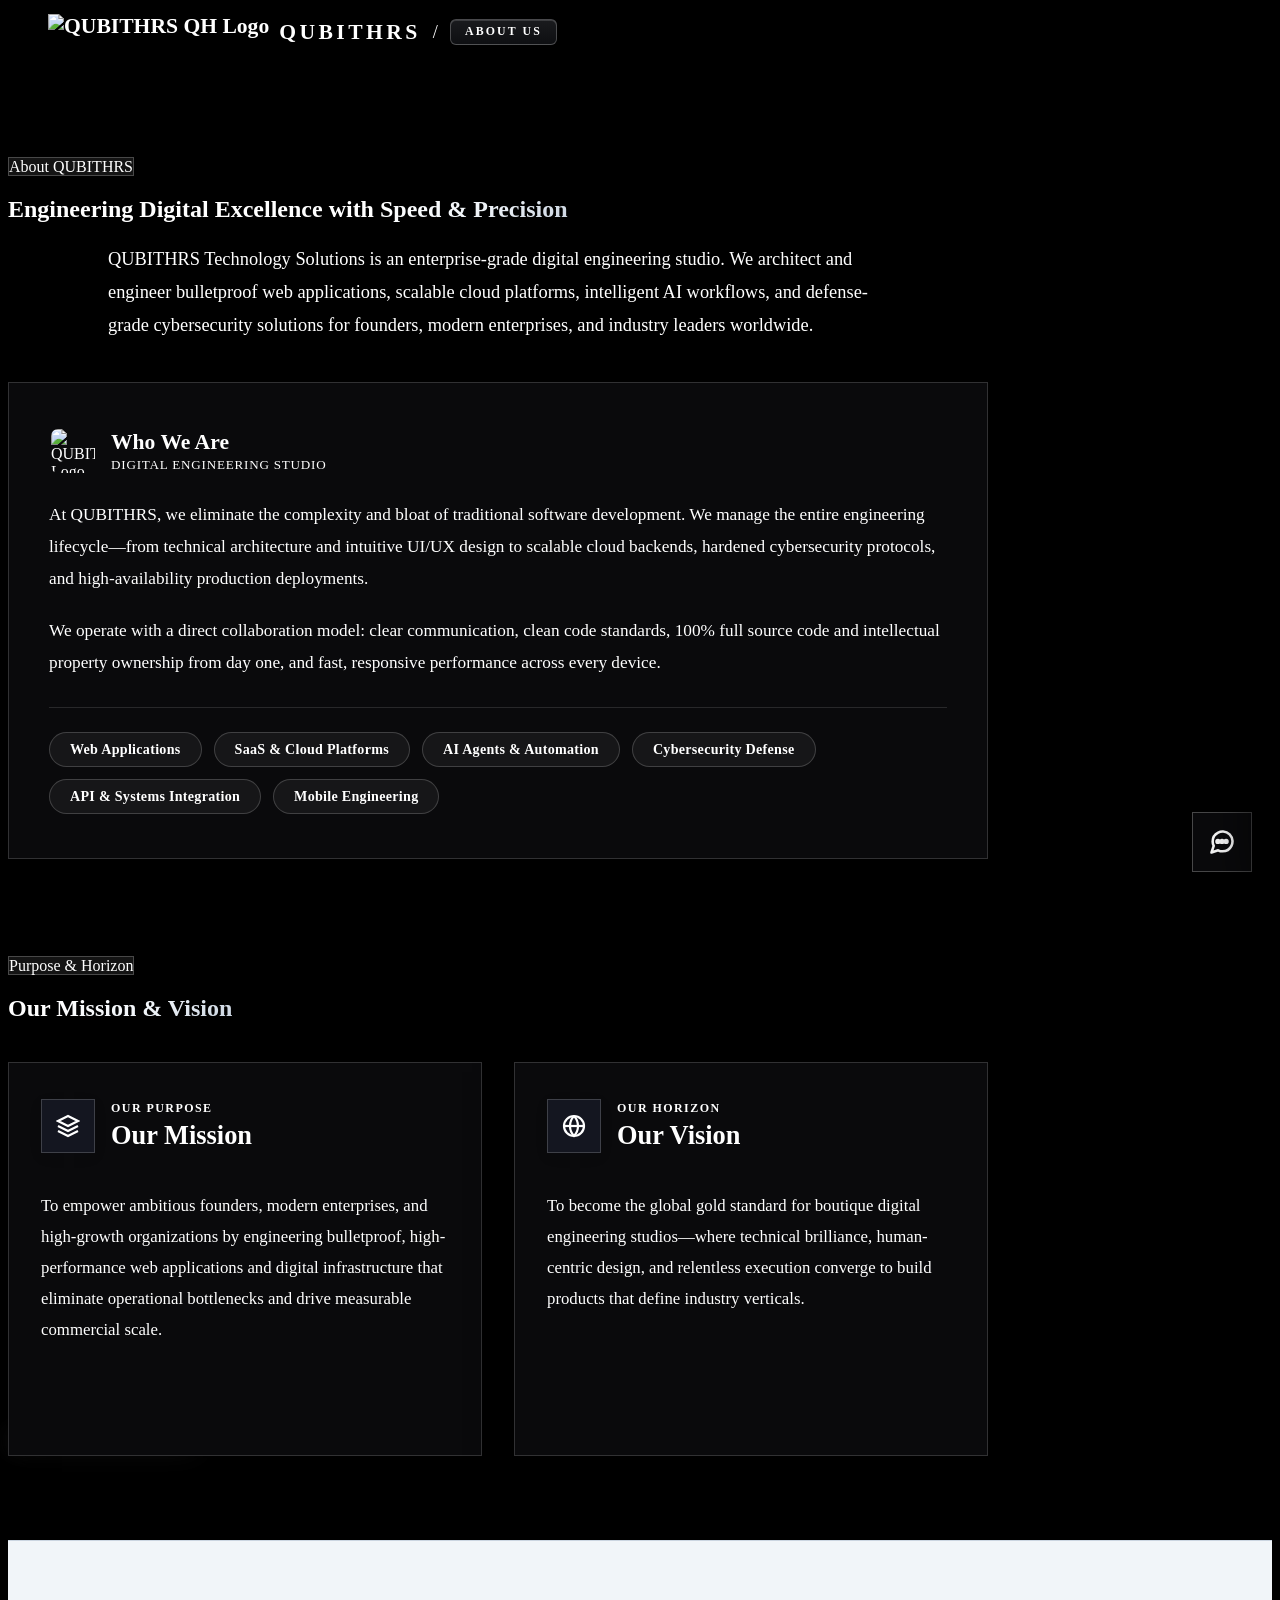
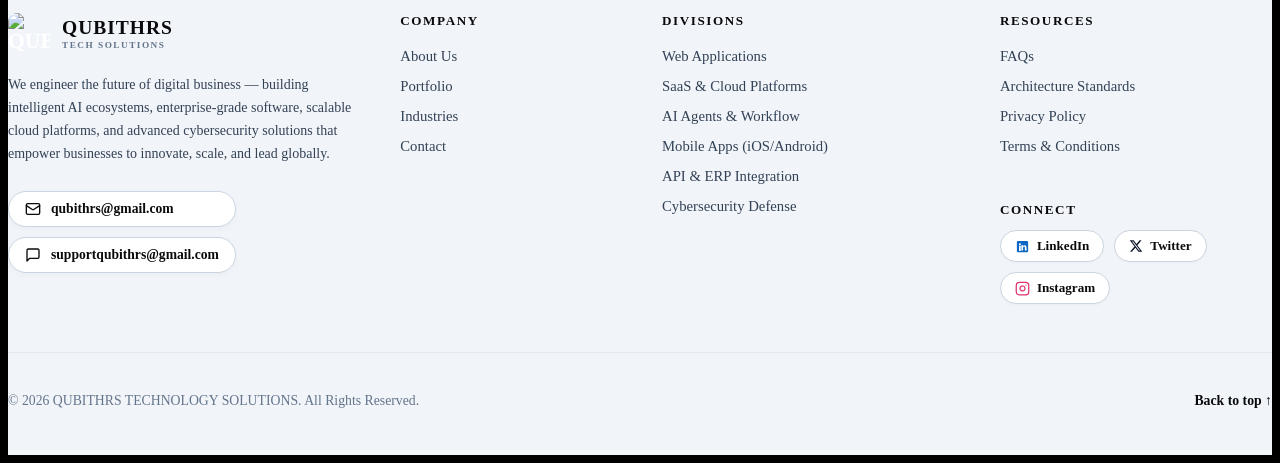
==== commit f11e34bd: "refactor(footer): synchronize brand bio and tagline text across all website pages" ====
--- a/about.html
+++ b/about.html
@@ -136,11 +136,7 @@
           </div>
         </div>
         <a href="contact.html" class="btn btn-primary btn-lg drawer-cta-btn">
-          <span>Schedule Discovery Call</span>
-          <svg width="18" height="18" viewBox="0 0 24 24" fill="none" stroke="currentColor" stroke-width="2">
-            <path d="M5 12h14" />
-            <path d="m12 5 7 7-7 7" />
-          </svg>
+          <span>Start a Project &rarr;</span>
         </a>
       </div>
     </nav>
@@ -297,8 +293,9 @@
             </div>
           </a>
           <p class="footer-bio">
-            Premier technology partner delivering high-impact Web Applications, Automation & AI, Cloud SaaS, and
-            Cybersecurity solutions worldwide.
+            We engineer the future of digital business — building intelligent AI ecosystems, enterprise-grade software,
+            scalable cloud platforms, and advanced cybersecurity solutions that empower businesses to innovate, scale,
+            and lead globally.
           </p>
           <div class="footer-emails-wrap">
             <a href="mailto:qubithrs@gmail.com" class="footer-email-pill" title="Official Company Email">
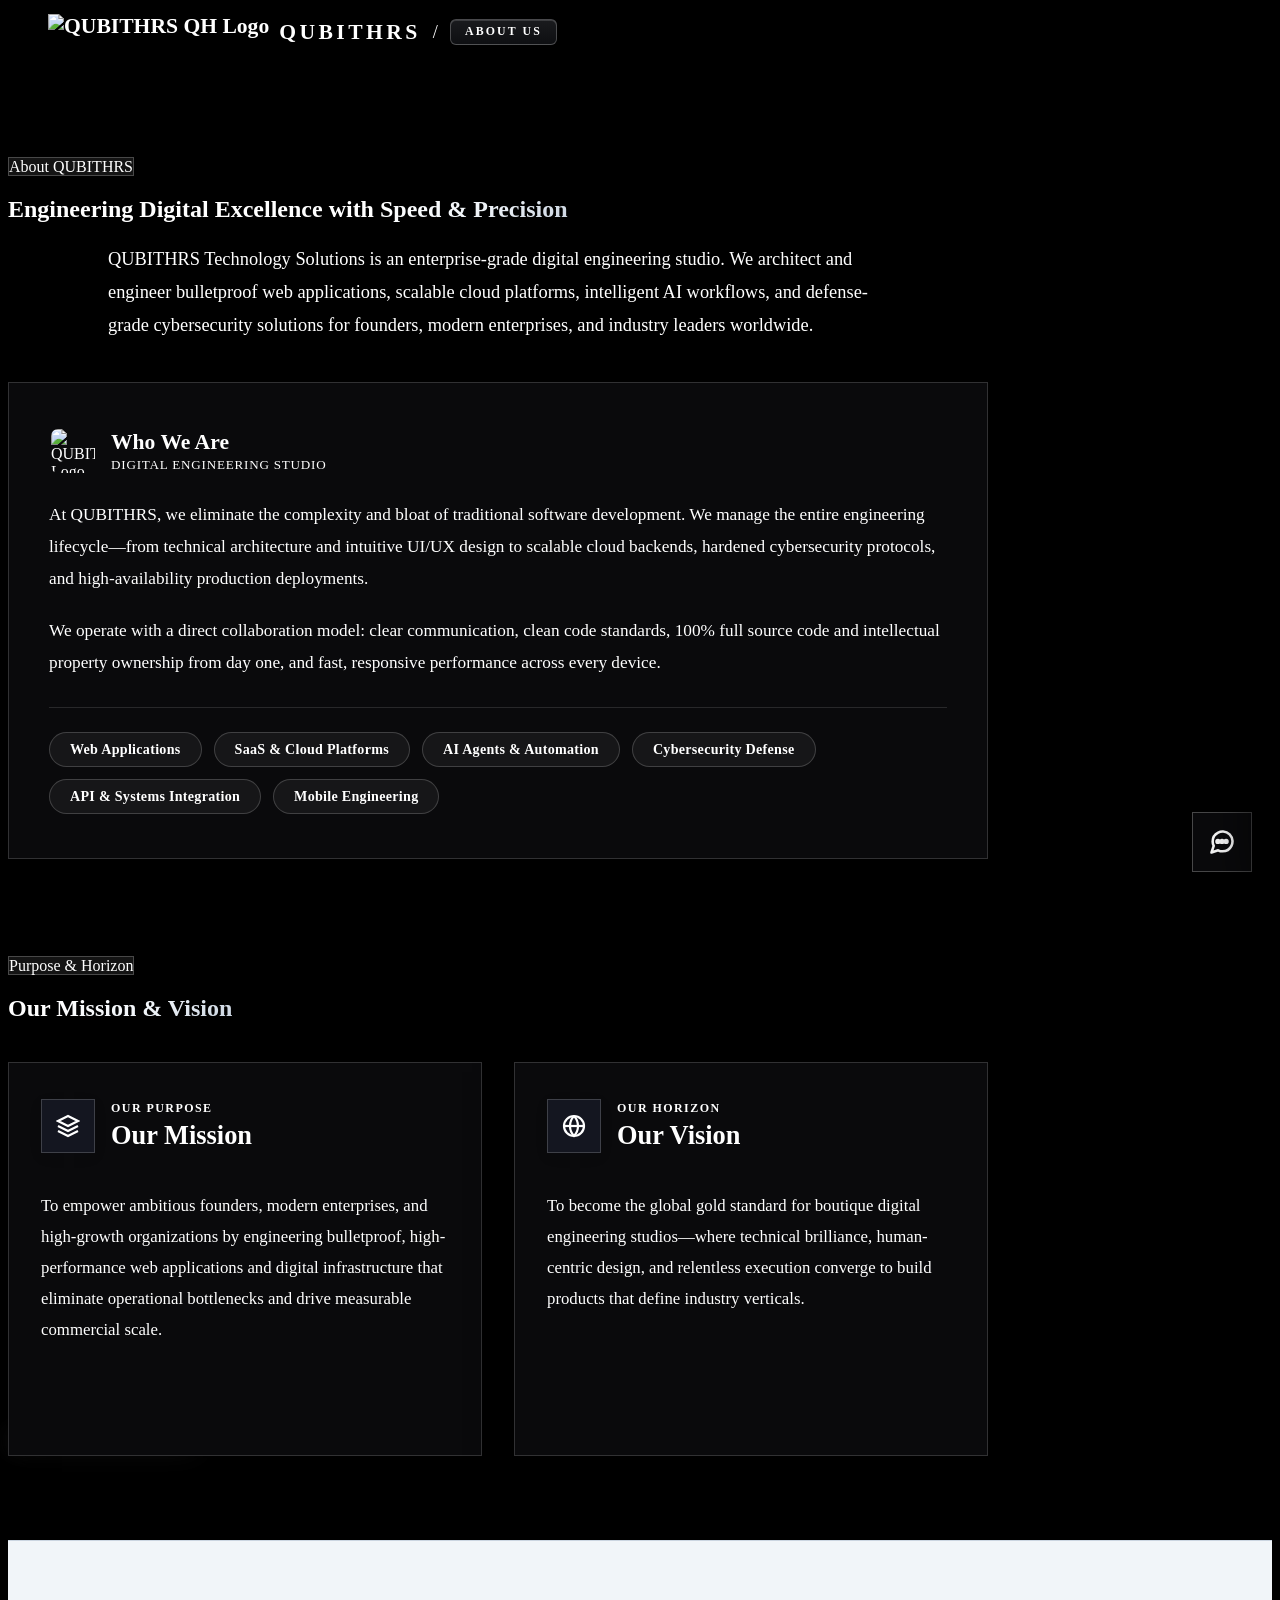
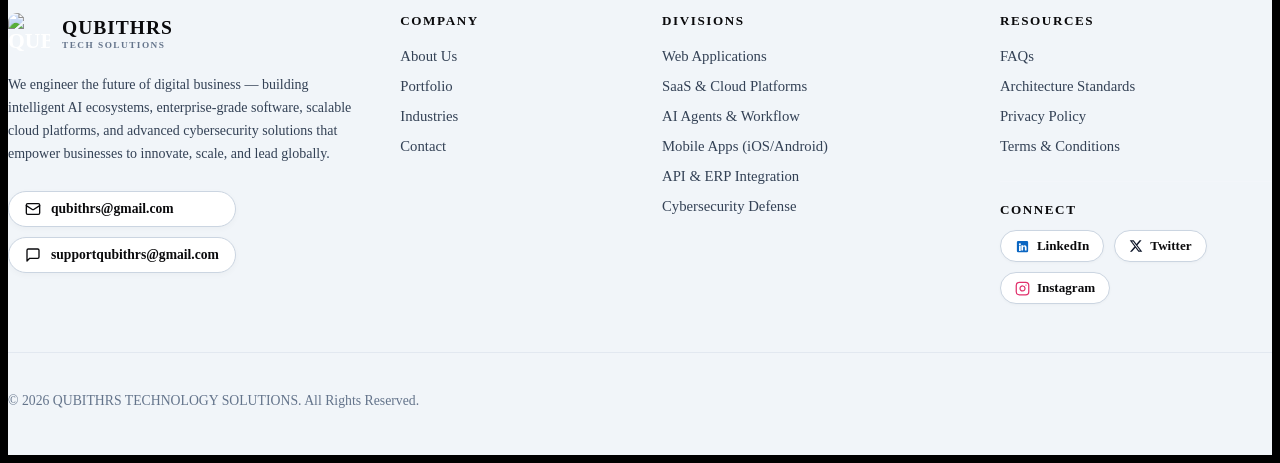
==== commit 926f1fd6: "refactor(footer): remove back to top link from all pages" ====
--- a/about.html
+++ b/about.html
@@ -389,7 +389,6 @@
       <!-- Footer Bottom -->
       <div class="footer-bottom">
         <p class="copyright-text">&copy; 2026 QUBITHRS TECHNOLOGY SOLUTIONS. All Rights Reserved.</p>
-        <a href="#navbar" class="footer-back-to-top">Back to top &uarr;</a>
       </div>
     </div>
   </footer>
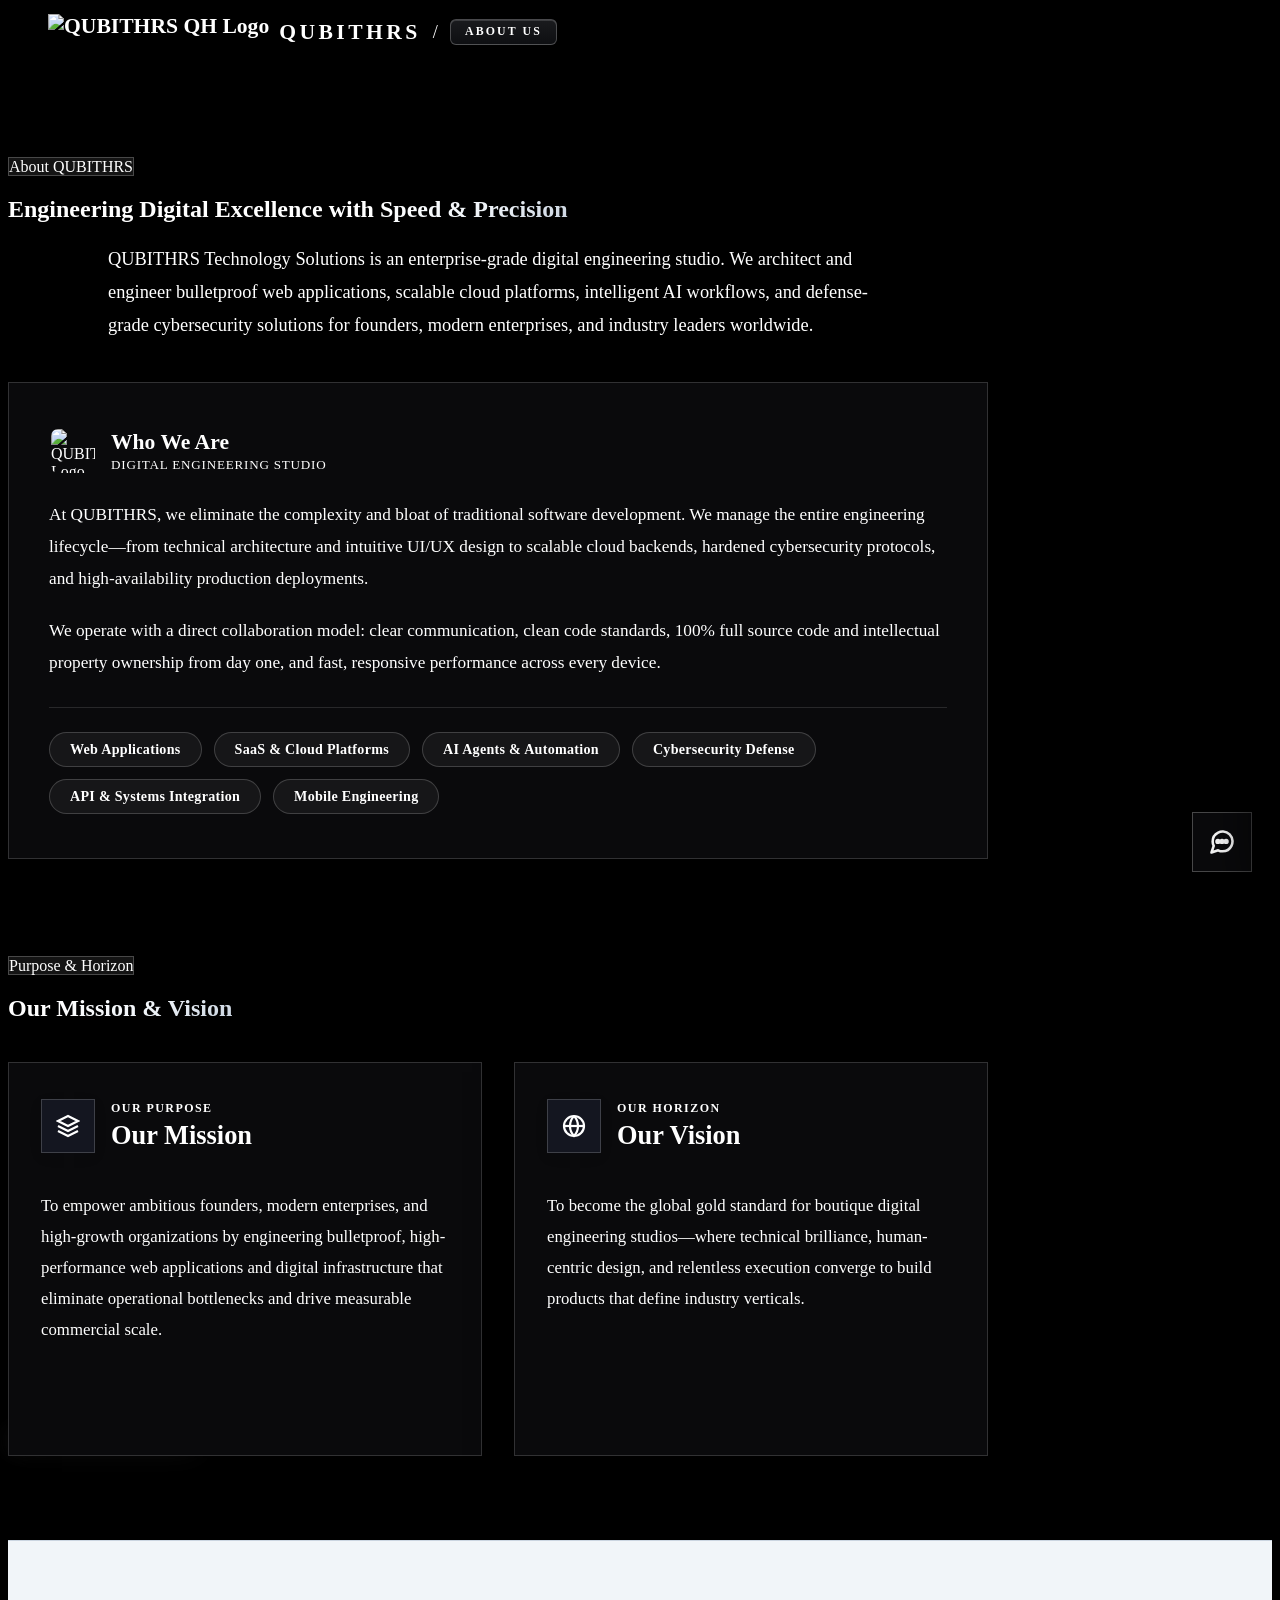
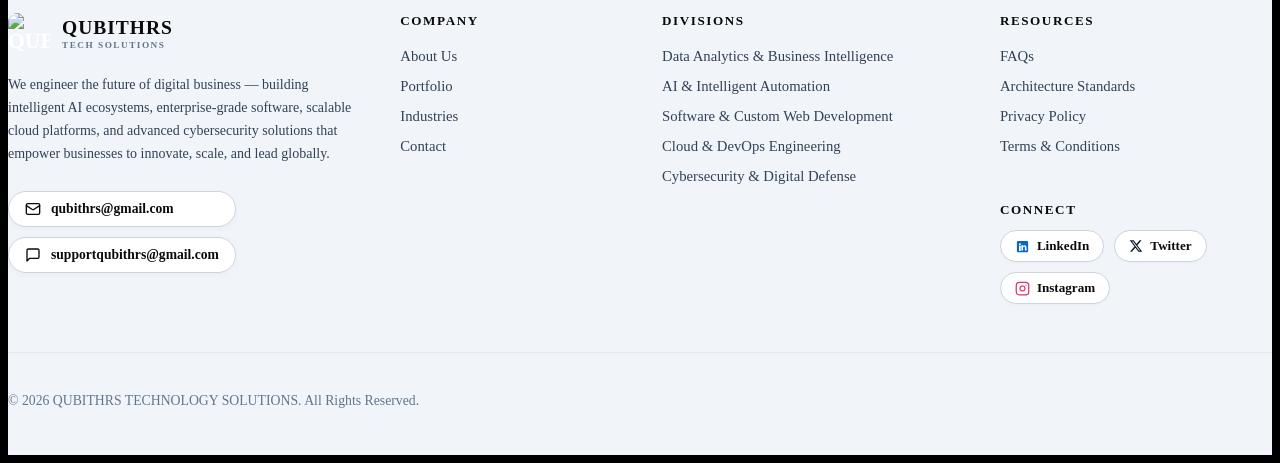
==== commit 69387c6d: "feat(divisions): update to 5 core enterprise divisions with 10-section master architecture" ====
--- a/about.html
+++ b/about.html
@@ -83,7 +83,7 @@
         <li>
           <a href="index.html" class="nav-modal-link">
             <span class="drawer-num">01</span>
-            <span class="drawer-label">HOME & SERVICES (6 DIVISIONS)</span>
+            <span class="drawer-label">HOME & SERVICES (5 DIVISIONS)</span>
             <span class="link-arrow">&rarr;</span>
           </a>
         </li>
@@ -332,13 +332,11 @@
         <div class="footer-col">
           <h4 class="footer-heading">Divisions</h4>
           <ul class="footer-links">
-            <li><a href="service-detail.html?id=software-web" class="footer-link">Web Applications</a></li>
-            <li><a href="service-detail.html?id=saas-cloud" class="footer-link">SaaS & Cloud Platforms</a></li>
-            <li><a href="service-detail.html?id=ai-automation" class="footer-link">AI Agents & Workflow</a></li>
-            <li><a href="service-detail.html?id=mobile-apps" class="footer-link">Mobile Apps (iOS/Android)</a></li>
-            <li><a href="service-detail.html?id=api-integration" class="footer-link">API & ERP Integration</a></li>
-            <li><a href="service-detail.html?id=cybersecurity-defense" class="footer-link">Cybersecurity Defense</a>
-            </li>
+            <li><a href="service-detail.html?id=data-analytics" class="footer-link">Data Analytics & Business Intelligence</a></li>
+            <li><a href="service-detail.html?id=ai-automation" class="footer-link">AI & Intelligent Automation</a></li>
+            <li><a href="service-detail.html?id=software-web" class="footer-link">Software & Custom Web Development</a></li>
+            <li><a href="service-detail.html?id=cloud-devops" class="footer-link">Cloud & DevOps Engineering</a></li>
+            <li><a href="service-detail.html?id=cybersecurity-defense" class="footer-link">Cybersecurity & Digital Defense</a></li>
           </ul>
         </div>
 
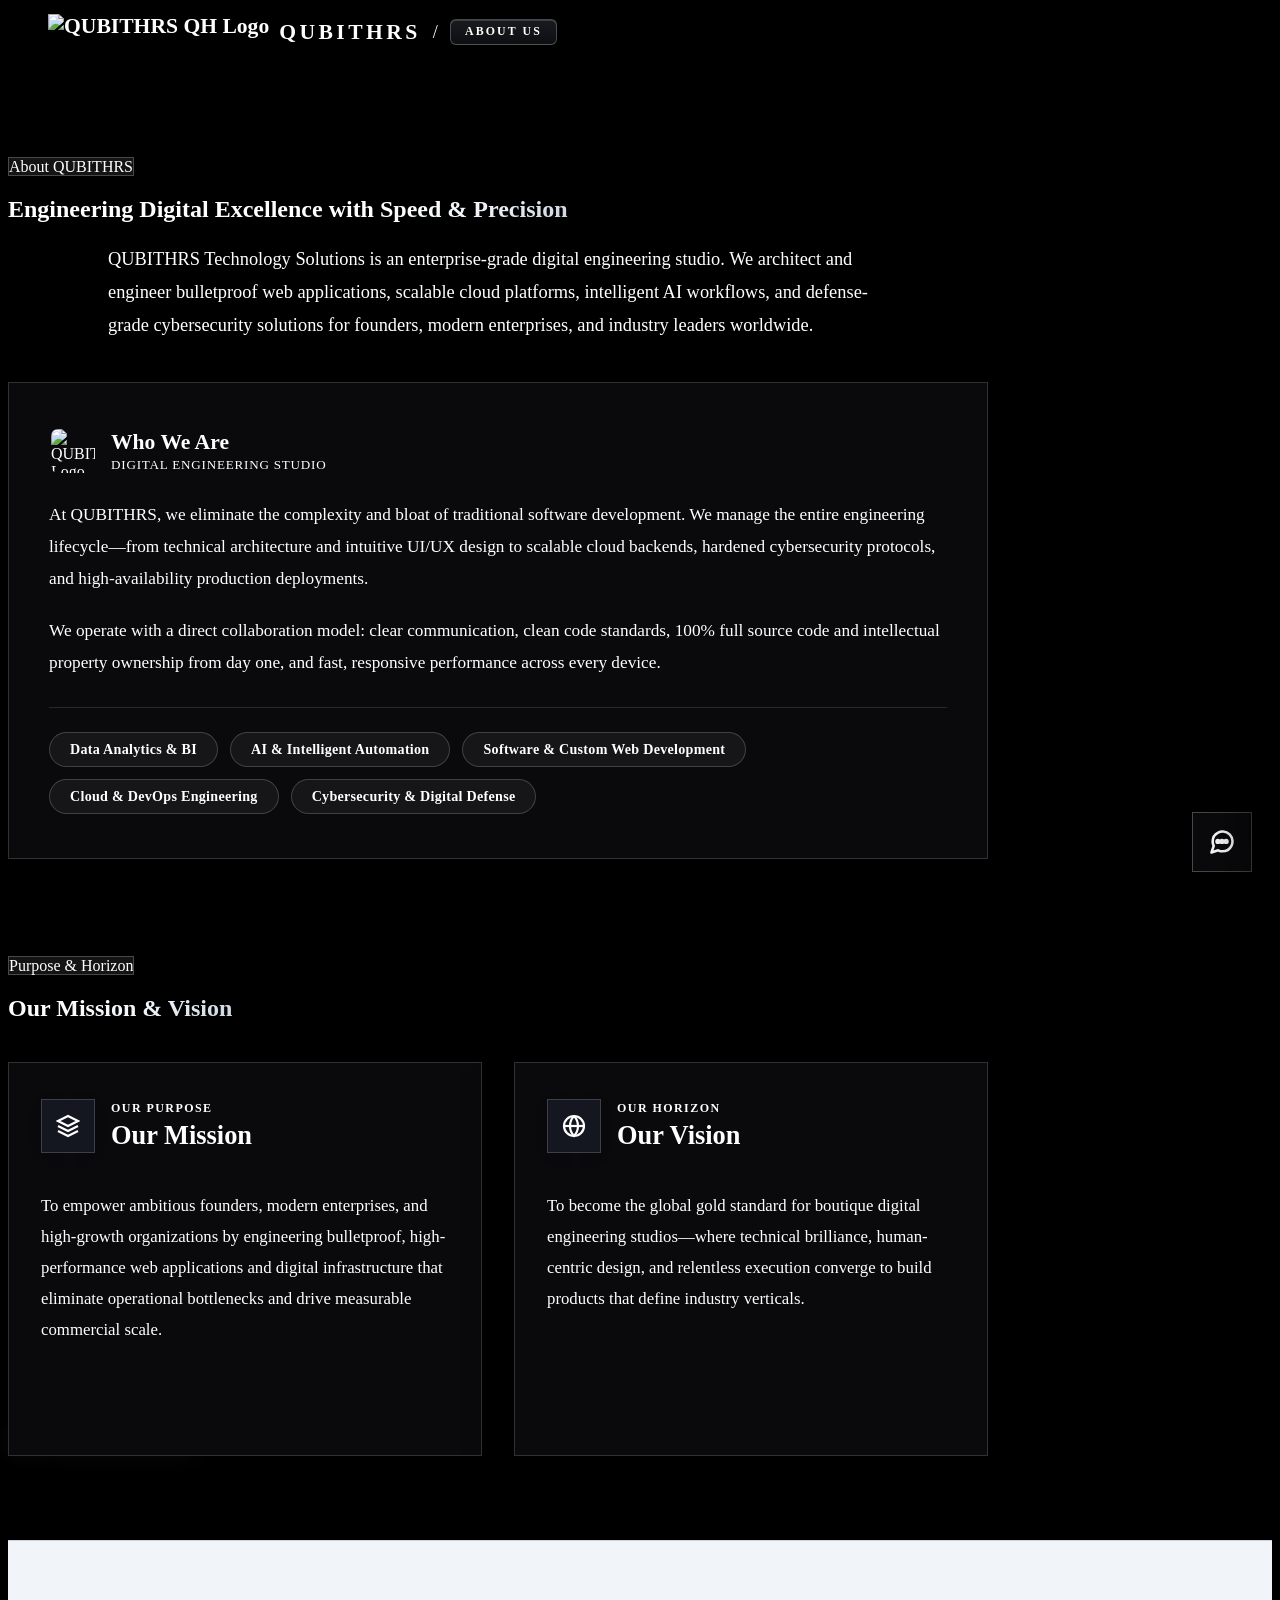
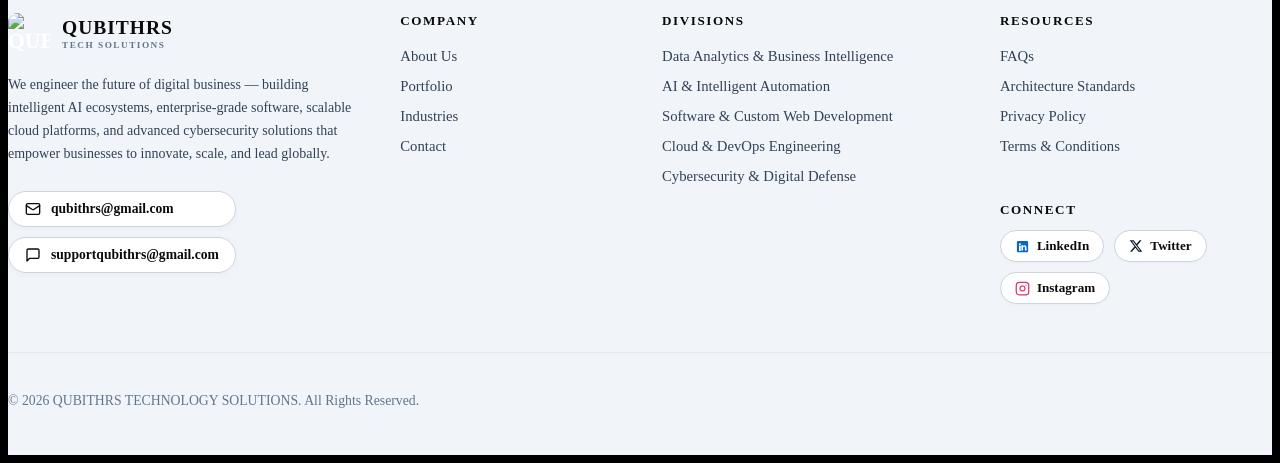
==== commit dc92d0dc: "refactor(audit): harmonize capability pills and eliminate legacy timeline claims" ====
--- a/about.html
+++ b/about.html
@@ -204,12 +204,11 @@
 
           <!-- Core Disciplines Pills -->
           <div class="about-capability-pills">
-            <span class="about-cap-pill">Web Applications</span>
-            <span class="about-cap-pill">SaaS &amp; Cloud Platforms</span>
-            <span class="about-cap-pill">AI Agents &amp; Automation</span>
-            <span class="about-cap-pill">Cybersecurity Defense</span>
-            <span class="about-cap-pill">API &amp; Systems Integration</span>
-            <span class="about-cap-pill">Mobile Engineering</span>
+            <span class="about-cap-pill">Data Analytics &amp; BI</span>
+            <span class="about-cap-pill">AI &amp; Intelligent Automation</span>
+            <span class="about-cap-pill">Software &amp; Custom Web Development</span>
+            <span class="about-cap-pill">Cloud &amp; DevOps Engineering</span>
+            <span class="about-cap-pill">Cybersecurity &amp; Digital Defense</span>
           </div>
         </div>
       </div>
